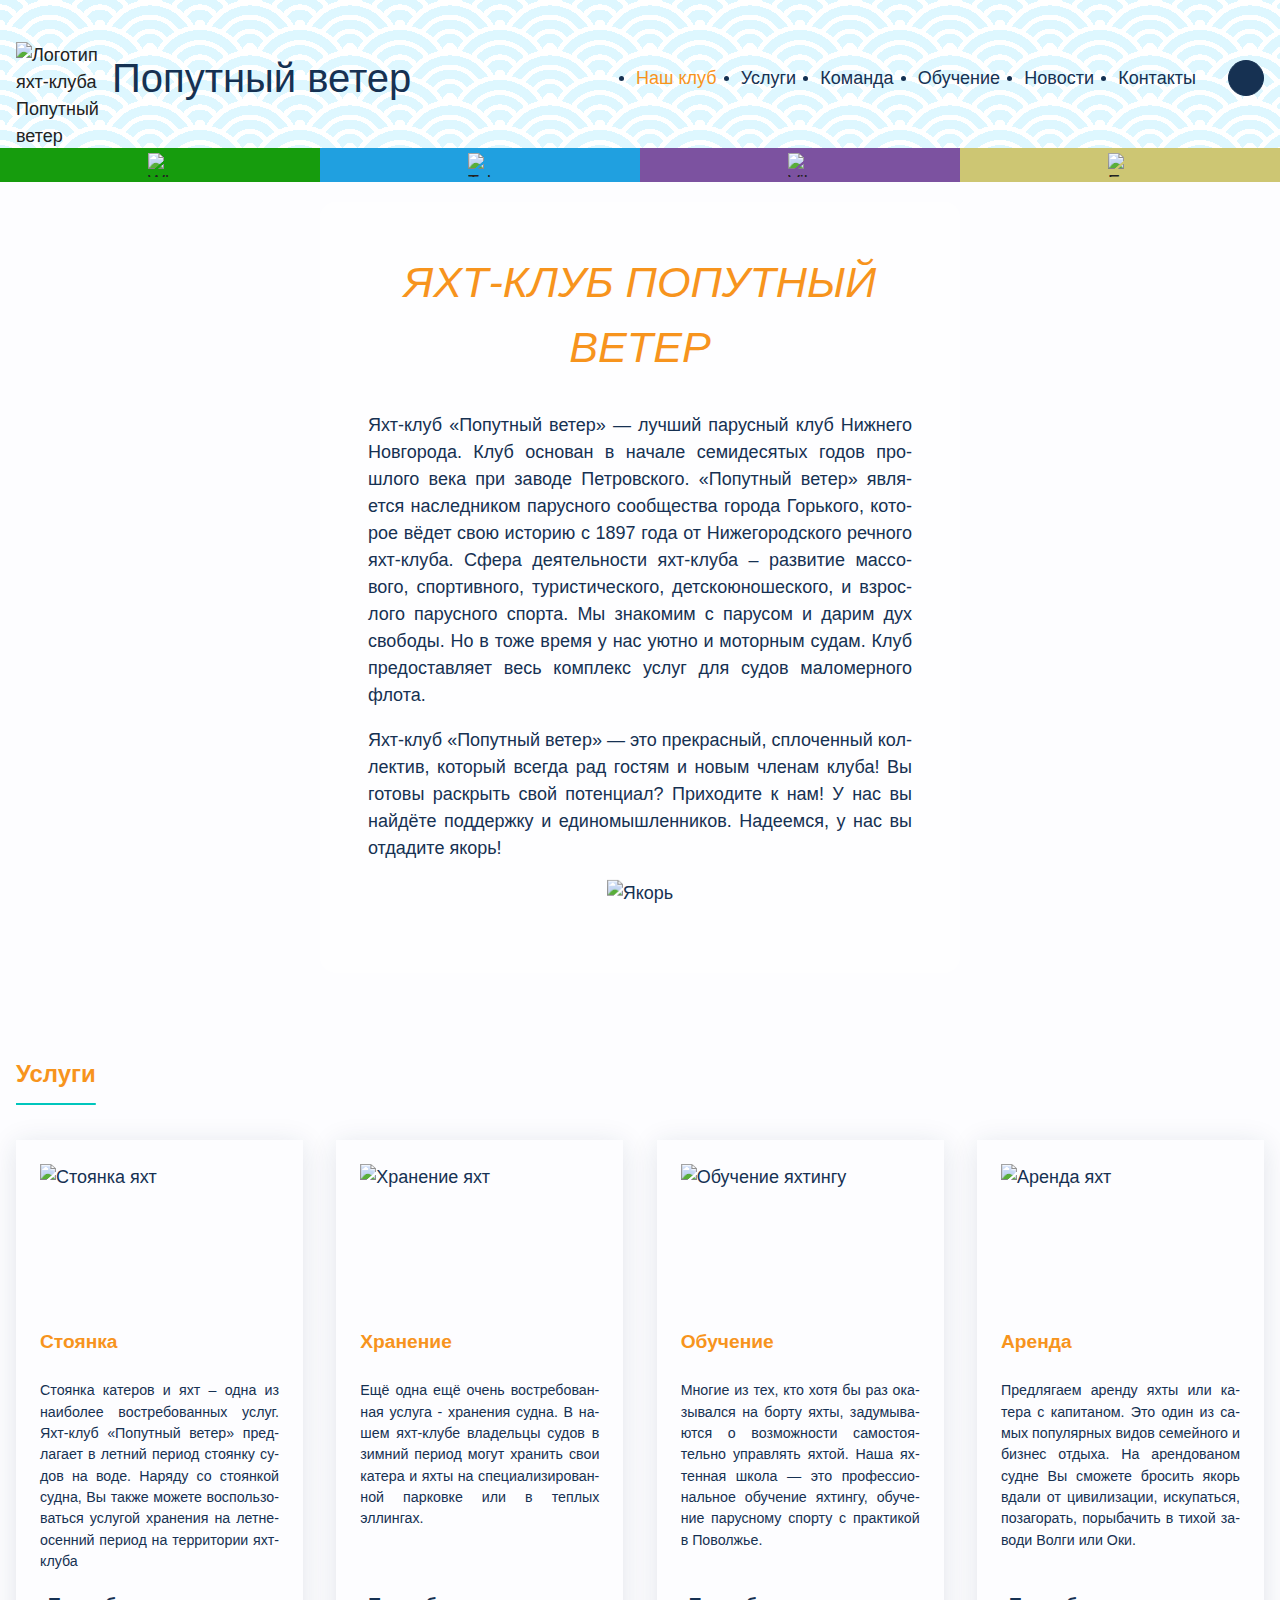
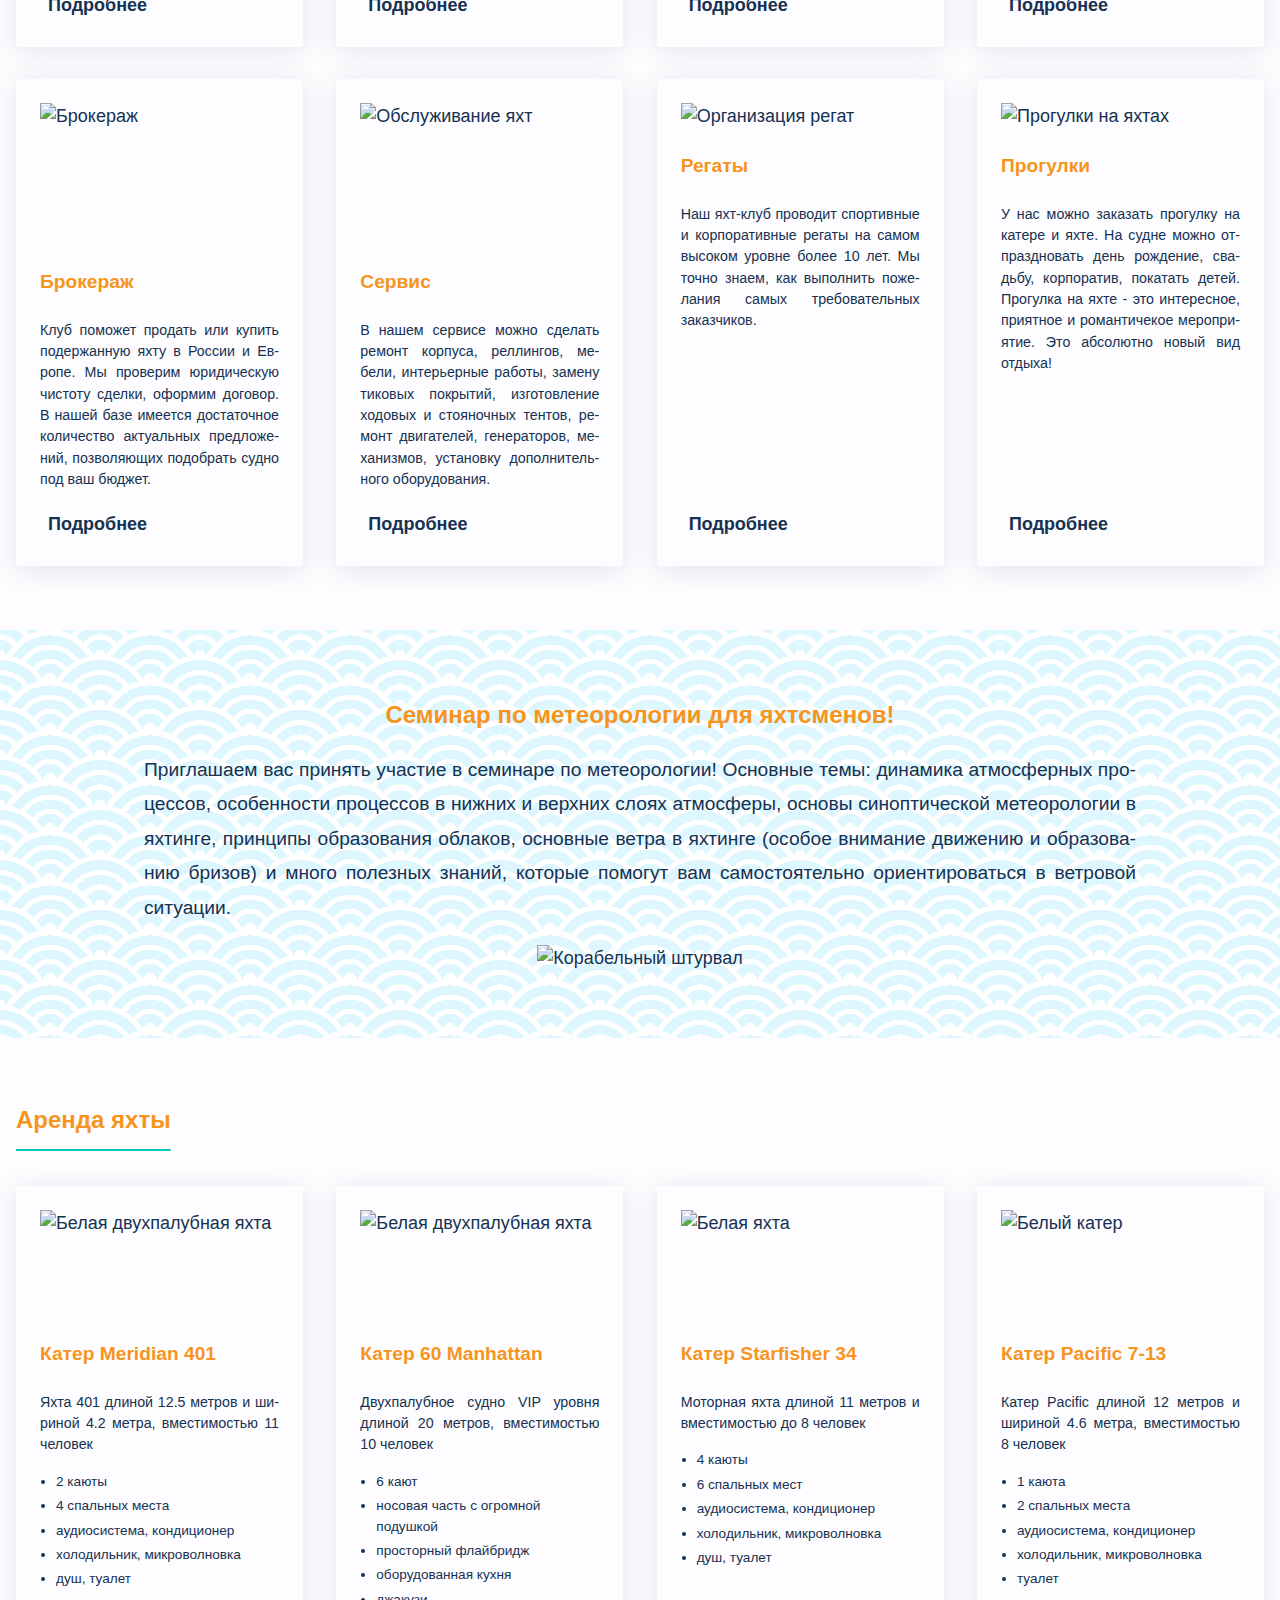
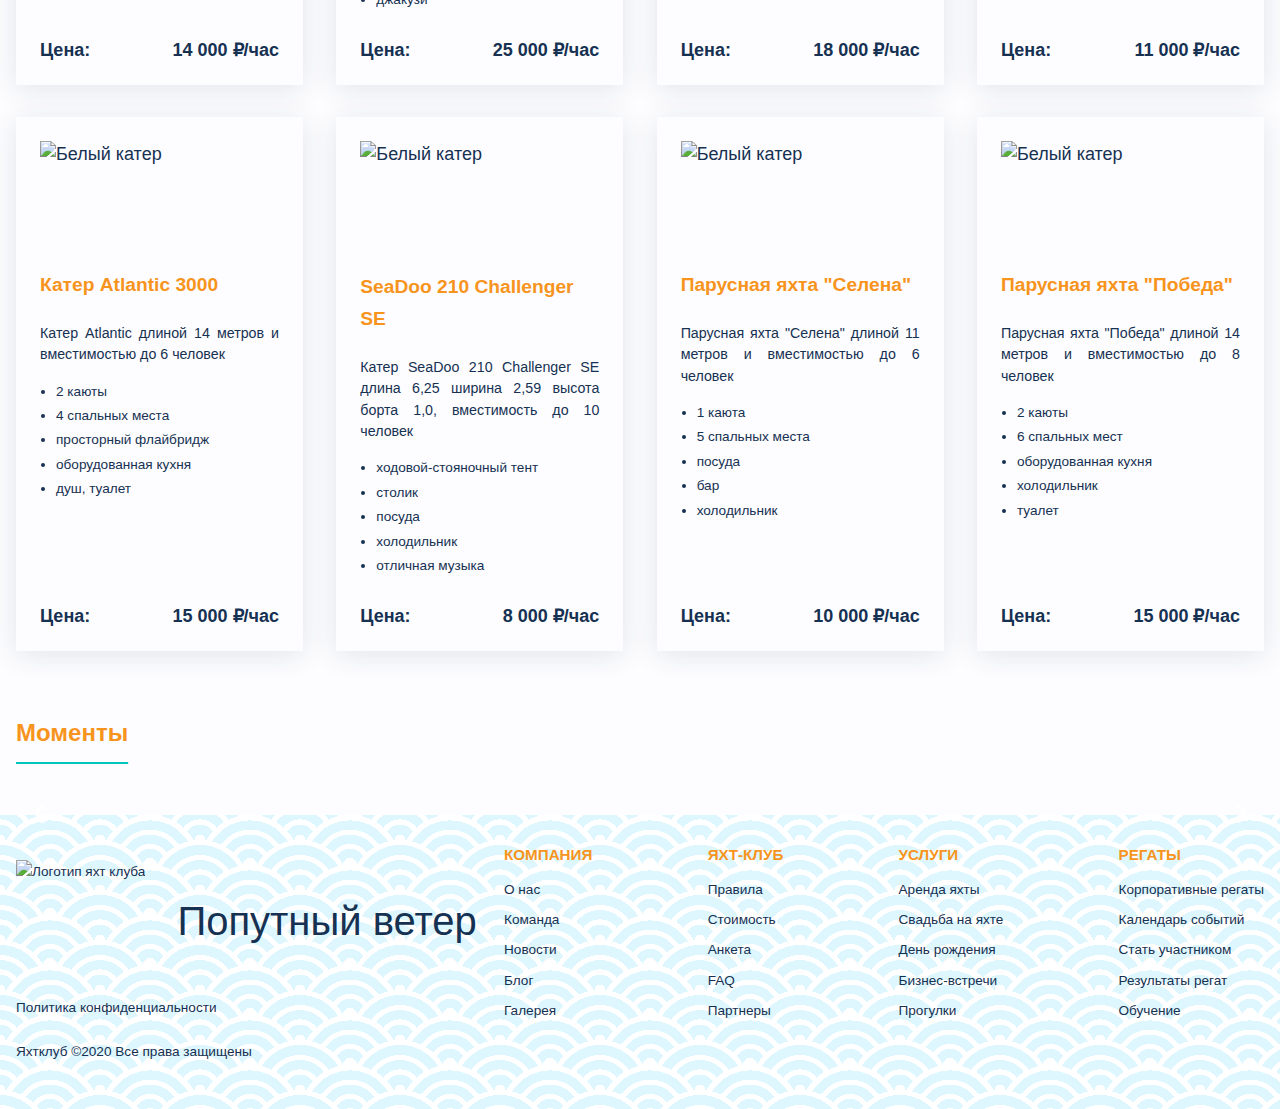
==== pages/favourable-wind/index.html @ c93857e6 "yacht club" ====
<!DOCTYPE html>
<html lang="ru">
<head>
	<meta charset="utf-8">
	<meta http-equiv="x-ua-compatible" content="ie=edge">
	<meta name="viewport" content="width=device-width, initial-scale=1">
	<title>Яхт клуб</title>
	<meta name="description" content="Яхт-клуб Попутный ветер. Всё, что нужно для яхтинга и отдыха на воде">
	<meta name="apple-mobile-web-app-title" content="Яхт-клуб">
    <meta name="application-name" content="Яхт-клуб">
    <meta name="msapplication-TileColor" content="#2b5797">
    <meta name="msapplication-TileImage" content="/mstile-144x144.png">
    <meta name="theme-color" content="#ffffff">
	<link href="css/reset.min.css" rel="stylesheet">
	<link href="css/style.css" rel="stylesheet">
	<link rel="apple-touch-icon" sizes="180x180" href="/apple-touch-icon.png">
    <link rel="icon" type="image/png" sizes="32x32" href="/favicon-32x32.png">
    <link rel="icon" type="image/png" sizes="192x192" href="/android-chrome-192x192.png">
    <link rel="icon" type="image/png" sizes="16x16" href="/favicon-16x16.png">
    <link rel="manifest" href="/site.webmanifest">
    <link rel="mask-icon" href="/safari-pinned-tab.svg" color="#5bbad5">
</head>
<body class="page">
		<header class="site-header decor-back">
			<nav class="wrapper header-nav">
				<a href="index.html" class="header-logo">
					<img src="img/logo.svg" width="64" height="64" alt="Логотип яхт-клуба Попутный ветер">
				</a>
				<p class="site-title">Попутный ветер</p>
				<ul class="site-navigation">
					<li class="site-navigation__item">
						<a class="active" href="index.html">Наш клуб</a>
					</li>
					<li class="site-navigation__item">
						<a href="#">Услуги</a>
							<ul class="site-navigation__submenu">
								<li>Стоянка</li>
								<li>Хранение</li>
								<li>Обучение</li>
								<li>Аренда</li>
								<li>Брокераж</li>
								<li>Сервис</li>
								<li>Регаты</li>
								<li>Прогулки</li>
							</ul>
					</li>
					<li class="site-navigation__item">
						<a href="#">Команда</a>
					</li>
					<li class="site-navigation__item">
						<a href="#">Обучение</a>
					</li>
					<li class="site-navigation__item">
						<a href="#">Новости</a>
					</li>
					<li class="site-navigation__item">
						<a href="#">Контакты</a>
					</li>
				</ul>
				<button class="toggle-light-dark" type="button" title="Тёмная тема"></button>
			</nav>
			<div class="wrapper sub-header">
				<ul class="contacts__list">
					<li class="contacts__list_item"><a class="wa" href="#"><img src="img/whatsapp.svg" alt="WhatsApp" width="24" height="24"></a></li>
					<li class="contacts__list_item"><a class="tg" href="#"><img src="img/telegram.svg" alt="Telegram" width="24" height="24"></a></li>
					<li class="contacts__list_item"><a class="vb" href="#"><img src="img/viber.svg" alt="Viber" width="24" height="24"></a></li>
					<li class="contacts__list_item"><a class="ml" href="#"><img src="img/mail.svg" alt="E-mail" width="24" height="24"></a></li>
				</ul>
			</div>
			<button class="nav__toggle" aria-expanded="false" type="button">
				menu
			</button>
			<nav class="nav-mobile">
				<ul class="nav-mobile__wrapper">
					<li class="nav-mobile__item"><a href="#">Наш клуб</a></li>
					<li class="nav-mobile__item"><a href="#">Услуги</a></li>
					<li class="nav-mobile__item"><a href="#">Команда</a></li>
					<li class="nav-mobile__item"><a href="#">Обучение</a></li>
					<li class="nav-mobile__item"><a href="#">Новости</a></li>
					<li class="nav-mobile__item"><a href="#">Контакты</a></li>
				</ul>
			</nav>
		</header>
		<section class="hero">
			<div  class="hero__wrapper">
				<h1>Яхт-клуб Попутный ветер</h1>
				<p class="hero-text">Яхт-клуб «Попутный ветер» — лучший парусный клуб Нижнего Новгорода. Клуб основан в начале семидесятых годов прошлого века при заводе Петровского. «Попутный ветер» является наследником парусного сообщества города Горького, которое вёдет свою историю с 1897 года от Нижегородского речного яхт-клуба. Сфера деятельности яхт-клуба – развитие массового, спортивного,  туристического, детскоюношеского, и взрослого парусного спорта. Мы знакомим с парусом и дарим дух свободы. Но в тоже время у нас уютно и моторным судам. Клуб предоставляет весь комплекс услуг для судов маломерного флота.</p>
				<p class="hero-text">Яхт-клуб «Попутный ветер» — это прекрасный, сплоченный коллектив, который всегда рад гостям и новым членам клуба! Вы готовы раскрыть свой потенциал? Приходите к нам! У нас вы найдёте поддержку и единомышленников. Надеемся, у нас вы отдадите якорь!</p>
				<p class="end-decor"><img src="img/anchor.svg" width="60" height="60" alt="Якорь"></p>
			</div>
		</section>
		<main class="main-content">
		<section class="services">
			<div  class="wrapper">
				<h2>Услуги</h2>
				<ul class="card-list">
					<li class="card-list__item">
						<img src="img/service1.jpg" width="254" height="152" alt="Стоянка яхт">
						<h3 class="card-list__item__title">Стоянка</h3>
						<p class="card-list__item__description">Стоянка катеров и яхт – одна из наиболее востребованных услуг. Яхт-клуб «Попутный ветер» предлагает в летний период стоянку судов на воде. Наряду со стоянкой судна, Вы также можете воспользоваться услугой хранения на летне-осенний период на территории яхт-клуба</p>
						<a href="#" class="card-list__item__more">Подробнее</a>
					</li>
					<li class="card-list__item">
						<img src="img/service2.jpg" width="254" height="152" alt="Хранение яхт">
						<h3 class="card-list__item__title">Хранение</h3>
						<p class="card-list__item__description">Ещё одна ещё очень востребованная услуга - хранения судна. В нашем яхт-клубе владельцы судов в зимний период могут хранить свои катера и яхты на специализированной парковке или в теплых эллингах.</p>
						<a href="#" class="card-list__item__more">Подробнее</a>
					</li>
					<li class="card-list__item">
						<img src="img/service3.jpg" width="254" height="152" alt="Обучение яхтингу">
						<h3 class="card-list__item__title">Обучение</h3>
						<p class="card-list__item__description">Многие из тех, кто хотя бы раз оказывался на борту яхты, задумываются о возможности самостоятельно управлять яхтой. Наша яхтенная школа — это профессиональное обучение яхтингу, обучение парусному спорту с практикой в Поволжье.</p>
						<a href="#" class="card-list__item__more">Подробнее</a>
					</li>
					<li class="card-list__item">
						<img src="img/service4.jpg" width="254" height="152" alt="Аренда яхт">
						<h3 class="card-list__item__title">Аренда</h3>
						<p class="card-list__item__description">Предлягаем аренду яхты или катера с капитаном. Это один из самых популярных видов семейного и бизнес отдыха. На арендованом судне Вы сможете бросить якорь вдали от цивилизации, искупаться, позагорать, порыбачить в тихой заводи Волги или Оки.</p>
						<a href="#" class="card-list__item__more">Подробнее</a>
					</li>
					<li class="card-list__item">
						<img src="img/service5.jpg" width="254" height="152" alt="Брокераж">
						<h3 class="card-list__item__title">Брокераж</h3>
						<p class="card-list__item__description">Клуб поможет продать или купить подержанную яхту в России и Европе. Мы проверим юридическую чистоту сделки, оформим договор. В нашей базе имеется достаточное количество актуальных предложений, позволяющих подобрать судно под ваш бюджет.</p>
						<a href="#" class="card-list__item__more">Подробнее</a>
					</li>
					<li class="card-list__item">
						<img src="img/service6.jpg" width="254" height="152" alt="Обслуживание яхт">
						<h3 class="card-list__item__title">Сервис</h3>
						<p class="card-list__item__description">В нашем сервисе можно сделать ремонт корпуса, реллингов, мебели, интерьерные работы, замену тиковых покрытий, изготовление ходовых и стояночных тентов, ремонт двигателей, генераторов, механизмов, установку дополнительного оборудования.</p>
						<a href="#" class="card-list__item__more">Подробнее</a>
					</li>
					<li class="card-list__item">
						<img src="img/service7.jpg" alt="Организация регат">
						<h3 class="card-list__item__title">Регаты</h3>
						<p class="card-list__item__description">Наш яхт-клуб проводит спортивные и корпоративные регаты на самом высоком уровне более 10 лет. Мы точно знаем, как выполнить пожелания самых требовательных заказчиков.</p>
						<a href="#" class="card-list__item__more">Подробнее</a>
					</li>
					<li class="card-list__item">
						<img src="img/service8.jpg" alt="Прогулки на яхтах">
						<h3 class="card-list__item__title">Прогулки</h3>
						<p class="card-list__item__description">У нас можно заказать прогулку на катере и яхте. На судне можно отпраздновать день рождение, свадьбу, корпоратив, покатать детей. Прогулка на яхте - это интересное, приятное и романтичекое мероприятие. Это абсолютно новый вид отдыха!</p>
						<a href="#" class="card-list__item__more">Подробнее</a>
					</li>
				</ul>
			</div>
		</section>
		<section class="main-banner decor-back">
			<div  class="wrapper main-banner__wrapper">
				<h2>Семинар по метеорологии для яхтсменов!</h2>
				<p class="main-banner__description">Приглашаем вас принять участие в семинаре по метеорологии! Основные темы: динамика атмосферных процессов, особенности процессов в нижних и верхних слоях атмосферы, основы синоптической метеорологии в яхтинге, принципы образования облаков, основные ветра в яхтинге (особое внимание движению и образованию бризов) и много полезных знаний, которые помогут вам самостоятельно ориентироваться в ветровой ситуации.</p>
				<p class="end-decor"><img src="img/helm.svg" width="80" height="80" alt="Корабельный штурвал"></p>
			</div>
		</section>
		<section class="rent">
			<div  class="wrapper">
				<h2>Аренда яхты</h2>
				<ul class="card-list">
					<li class="card-list__item">
						<img src="img/photo-card-1.jpg" width="259" height="118" alt="Белая двухпалубная яхта">
						<h3 class="card-list__item__title">Катер Meridian 401</h3>
						<p class="card-list__item__description">Яхта 401 длиной 12.5 метров и шириной 4.2 метра, вместимостью 11 человек</p>
						<ul class="card-list__features">
							<li class="card-list__features__item">2 каюты</li>
							<li class="card-list__features__item">4 спальных места</li>
							<li class="card-list__features__item">аудиосистема, кондиционер</li>
							<li class="card-list__features__item">холодильник, микроволновка</li>
							<li class="card-list__features__item">душ, туалет</li>
						</ul>
						<p class="card-list__price">
							<span class="card-list__price__name">Цена:</span>
							<span class="card-list__price__value">14 000 ₽/час</span>
						</p>
					</li>
					<li class="card-list__item">
						<img src="img/photo-card-2.jpg" width="259" height="118" alt="Белая двухпалубная яхта">
						<h3 class="card-list__item__title">Катер 60 Manhattan</h3>
						<p class="card-list__item__description">Двухпалубное судно VIP уровня длиной 20 метров, вместимостью 10 человек</p>
						<ul class="card-list__features">
							<li class="card-list__features__item">6 кают</li>
							<li class="card-list__features__item">носовая часть с огромной подушкой</li>
							<li class="card-list__features__item">просторный флайбридж</li>
							<li class="card-list__features__item">оборудованная кухня</li>
							<li class="card-list__features__item">джакузи</li>
						</ul>
						<p class="card-list__price">
							<span class="card-list__price__name">Цена:</span>
							<span class="card-list__price__value">25 000 ₽/час</span>
						</p>
					</li>
					<li class="card-list__item">
						<img src="img/photo-card-3.jpg" width="259" height="118" alt="Белая яхта">
						<h3 class="card-list__item__title">Катер Starfisher 34</h3>
						<p class="card-list__item__description">Моторная яхта длиной 11 метров и вместимостью до 8 человек</p>
						<ul class="card-list__features">
							<li class="card-list__features__item">4 каюты</li>
							<li class="card-list__features__item">6 спальных мест</li>
							<li class="card-list__features__item">аудиосистема, кондиционер</li>
							<li class="card-list__features__item">холодильник, микроволновка</li>
							<li class="card-list__features__item">душ, туалет</li>
						</ul>
						<p class="card-list__price">
							<span class="card-list__price__name">Цена:</span>
							<span class="card-list__price__value">18 000 ₽/час</span>
						</p>
					</li>
					<li class="card-list__item">
						<img src="img/photo-card-4.jpg" width="259" height="118" alt="Белый катер">
						<h3 class="card-list__item__title">Катер Pacific 7-13</h3>
						<p class="card-list__item__description">Катер Pacific длиной 12 метров и шириной 4.6 метра, вместимостью 8 человек</p>
						<ul class="card-list__features">
							<li class="card-list__features__item">1 каюта</li>
							<li class="card-list__features__item">2 спальных места</li>
							<li class="card-list__features__item">аудиосистема, кондиционер</li>
							<li class="card-list__features__item">холодильник, микроволновка</li>
							<li class="card-list__features__item">туалет</li>
						</ul>
						<p class="card-list__price">
							<span class="card-list__price__name">Цена:</span>
							<span class="card-list__price__value">11 000 ₽/час</span>
						</p>
					</li>
					<li class="card-list__item">
						<img src="img/photo-card-5.jpg" width="259" height="118" alt="Белый катер">
						<h3 class="card-list__item__title">Катер Atlantic 3000</h3>
						<p class="card-list__item__description">Катер Atlantic длиной 14 метров и вместимостью до 6 человек</p>
						<ul class="card-list__features">
							<li class="card-list__features__item">2 каюты</li>
							<li class="card-list__features__item">4 спальных места</li>
							<li class="card-list__features__item">просторный флайбридж</li>
							<li class="card-list__features__item">оборудованная кухня</li>
							<li class="card-list__features__item">душ, туалет</li>
						</ul>
						<p class="card-list__price">
							<span class="card-list__price__name">Цена:</span>
							<span class="card-list__price__value">15 000 ₽/час</span>
						</p>
				  </li>
				  <li class="card-list__item">
						<img src="img/photo-card-6.jpg" width="254" height="118" alt="Белый катер">
						<h3 class="card-list__item__title">SeaDoo 210 Challenger SE</h3>
						<p class="card-list__item__description">Катер SeaDoo 210 Challenger SE длина 6,25 ширина 2,59 высота борта 1,0, вместимость до 10 человек</p>
						<ul class="card-list__features">
							<li class="card-list__features__item">ходовой-стояночный тент</li>
							<li class="card-list__features__item">столик</li>
							<li class="card-list__features__item">посуда</li>
							<li class="card-list__features__item">холодильник</li>
							<li class="card-list__features__item">отличная музыка</li>
						</ul>
						<p class="card-list__price">
							<span class="card-list__price__name">Цена:</span>
							<span class="card-list__price__value">8 000 ₽/час</span>
						</p>
				  </li>
				  <li class="card-list__item">
						<img src="img/photo-card-7.jpg" width="259" height="118" alt="Белый катер">
						<h3 class="card-list__item__title">Парусная яхта "Селена"</h3>
						<p class="card-list__item__description">Парусная яхта "Селена" длиной 11 метров и вместимостью до 6 человек</p>
						<ul class="card-list__features">
							<li class="card-list__features__item">1 каюта</li>
							<li class="card-list__features__item">5 спальных места</li>
							<li class="card-list__features__item">посуда</li>
							<li class="card-list__features__item">бар</li>
							<li class="card-list__features__item">холодильник</li>
						</ul>
						<p class="card-list__price">
							<span class="card-list__price__name">Цена:</span>
							<span class="card-list__price__value">10 000 ₽/час</span>
						</p>
				  </li>
				  <li class="card-list__item">
						<img src="img/photo-card-8.jpg" width="259" height="118" alt="Белый катер">
						<h3 class="card-list__item__title">Парусная яхта "Победа"</h3>
						<p class="card-list__item__description">Парусная яхта "Победа" длиной 14 метров и вместимостью до 8 человек</p>
						<ul class="card-list__features">
							<li class="card-list__features__item">2 каюты</li>
							<li class="card-list__features__item">6 спальных мест</li>
							<li class="card-list__features__item">оборудованная кухня</li>
							<li class="card-list__features__item">холодильник</li>
							<li class="card-list__features__item">туалет</li>
						</ul>
						<p class="card-list__price">
							<span class="card-list__price__name">Цена:</span>
							<span class="card-list__price__value">15 000 ₽/час</span>
						</p>
				  </li>
				</ul>
			</div>
		</section>
		<section class="wrapper slideshow">
			<h2>Моменты</h2>
			<div class="slideshow-container">
				<div class="main-slides fade">
					<img src="img/slide1.jpg" alt="Парусная регата">
				</div>
				<div class="main-slides fade">
					<img src="img/slide2.jpg" alt="К старту регаты">
				</div>
				<div class="main-slides fade">
					<img src="img/slide3.jpg" alt="К острову Телячий">
				</div>
				<div class="main-slides fade">
					<img src="img/slide4.jpg" alt="Спортсмены на Горьковском водохранилище">
				</div>
				<a class="prev" onclick="plusSlides(-1)">&#10094;</a>
				<a class="next" onclick="plusSlides(1)">&#10095;</a>
			</div> 
		</section>
		</main>
		<footer class="main-footer decor-back">
		  <div class="wrapper footer-container">
			<div class="footer-column">
				<div class="footer-column__top">
					<p class="logo">
						<img src="img/logo.svg" width="64" height="64" alt="Логотип яхт клуба">
					</p>
					<p class="site-title">Попутный ветер</p>
				</div>
				<p class="policy"><a href="#">Политика конфиденциальности</a></p>
				<p class="copyright">Яхтклуб ©2020 Все права защищены</p>
			</div>
			<ul class="footer-navigation-topics">
			  <li class="footer-navigation-topic">
				<h2>Компания</h2>
				<ul class="footer-navigation">
				  <li class="footer-navigation-item">
					<a href="#">О нас</a>
				  </li>
				  <li class="footer-navigation-item">
					<a href="#">Команда</a>
				  </li>
				  <li class="footer-navigation-item">
					<a href="#">Новости</a>
				  </li>
				  <li class="footer-navigation-item">
					<a href="#">Блог</a>
				  </li>
				  <li class="footer-navigation-item">
					<a href="#">Галерея</a>
				  </li>
				</ul>
			  </li>
			  <li class="footer-navigation-topic">
				<h2>Яхт-клуб</h2>
				<ul class="footer-navigation">
				  <li class="footer-navigation-item">
					<a href="#">Правила</a>
				  </li>
				  <li class="footer-navigation-item">
					<a href="#">Стоимость</a>
				  </li>
				  <li class="footer-navigation-item">
					<a href="#">Анкета</a>
				  </li>
				  <li class="footer-navigation-item">
					<a href="#">FAQ</a>
				  </li>
				  <li class="footer-navigation-item">
					<a href="#">Партнеры</a>
				  </li>
				</ul>
			  </li>
			  <li class="footer-navigation-topic">
				<h2>Услуги</h2>
				<ul class="footer-navigation">
				  <li class="footer-navigation-item">
					<a href="#">Аренда яхты</a>
				  </li>
				  <li class="footer-navigation-item">
					<a href="#">Свадьба на яхте</a>
				  </li>
				  <li class="footer-navigation-item">
					<a href="#">День рождения</a>
				  </li>
				  <li class="footer-navigation-item">
					<a href="#">Бизнес-встречи</a>
				  </li>
				  <li class="footer-navigation-item">
					<a href="#">Прогулки</a>
				  </li>
				</ul>
			  </li>
			  <li class="footer-navigation-topic">
				<h2>Регаты</h2>
				<ul class="footer-navigation">
				  <li class="footer-navigation-item">
					<a href="#">Корпоративные регаты</a>
				  </li>
				  <li class="footer-navigation-item">
					<a href="#">Календарь событий</a>
				  </li>
				  <li class="footer-navigation-item">
					<a href="#">Стать участником</a>
				  </li>
				  <li class="footer-navigation-item">
					<a href="#">Результаты регат</a>
				  </li>
				  <li class="footer-navigation-item">
					<a href="#">Обучение</a>
				  </li>
				</ul>
			  </li>
			</ul>
		  </div>
		</footer>
	<script src="js/script.js"></script>
</body>
</html>
---- pages/favourable-wind/css/style.css ----
@font-face {
    font-family: 'open_sans_regular';
    src: url('../fonts/opensans-regular-webfont.eot');
    src: url('../fonts/opensans-regular-webfont.eot?#iefix') format('embedded-opentype'),
         url('../fonts/opensans-regular-webfont.woff2') format('woff2'),
         url('../fonts/opensans-regular-webfont.woff') format('woff'),
         url('../fonts/opensans-regular-webfont.ttf') format('truetype'),
         url('../fonts/opensans-regular-webfont.svg#open_sansregular') format('svg');
    font-weight: normal;
    font-style: normal;
}
@font-face {
    font-family: 'open_sans_bold';
    src: url('../fonts/opensans-bold-webfont.eot');
    src: url('../fonts/opensans-bold-webfont.eot?#iefix') format('embedded-opentype'),
         url('../fonts/opensans-bold-webfont.woff2') format('woff2'),
         url('../fonts/opensans-bold-webfont.woff') format('woff'),
         url('../fonts/opensans-bold-webfont.ttf') format('truetype'),
         url('../fonts/opensans-bold-webfont.svg#open_sansbold') format('svg');
    font-weight: normal;
    font-style: normal;
}
html {box-sizing: border-box;}
*, *:before, *:after {box-sizing: inherit;}
body {font-family: "open_sans_regular", arial, sans-serif;font-size: 18px;line-height: 1.5;color: #163152;background-color: #fdfdff;padding: 0;margin: 0;}
section {margin-bottom: 4rem;}
h1,h2,h3 {font-family: "open_sans_bold", arial, sans-serif;color: #f7941d;line-height: 1.5}
h1 {font-size: 2.7rem;text-align: center;margin-bottom: 2rem;margin-top: 0;}
h2 {font-size: 1.5rem;margin-bottom: 3rem;}
h3 {font-size: 1.2rem;margin-bottom: 1rem;}
a {text-decoration: none;color: #222;vertical-align: middle;}
.wrapper {max-width: 1366px;padding-left: 1rem;padding-right: 1rem;margin-left: auto;margin-right: auto;}
.site-header {position: sticky;top: 0;z-index: 5;padding-top: 0.5rem;}
.decor-back {
	background-color:#def7ff;
	background-image:
	radial-gradient(circle at 100% 150%, #def7ff 24%, white 24%, white 28%, #def7ff 28%, #def7ff 36%, white 36%, white 40%, transparent 40%, transparent),
	radial-gradient(circle at 0    150%, #def7ff 24%, white 24%, white 28%, #def7ff 28%, #def7ff 36%, white 36%, white 40%, transparent 40%, transparent),
	radial-gradient(circle at 50%  100%, white 10%, #def7ff 10%, #def7ff 23%, white 23%, white 30%, #def7ff 30%, #def7ff 43%, white 43%, white 50%, #def7ff 50%, #def7ff 63%, white 63%, white 71%, transparent 71%, transparent),
	radial-gradient(circle at 100% 50%, white 5%, #def7ff 5%, #def7ff 15%, white 15%, white 20%, #def7ff 20%, #def7ff 29%, white 29%, white 34%, #def7ff 34%, #def7ff 44%, white 44%, white 49%, transparent 49%, transparent),
	radial-gradient(circle at 0    50%, white 5%, #def7ff 5%, #def7ff 15%, white 15%, white 20%, #def7ff 20%, #def7ff 29%, white 29%, white 34%, #def7ff 34%, #def7ff 44%, white 44%, white 49%, transparent 49%, transparent);
	background-size: 100px 50px;
}
.header-nav {
	display: flex;
	flex-wrap: wrap;
	align-items: center;
}
.header-logo {
	width: 64px;
	height: 64px;
	margin: 0;
	margin-right: 2rem;
	margin-bottom: 0.5rem;
}
.site-title {
	font-family: "open_sans_bold", arial, sans-serif;
	font-size: 2.5rem;
	color: #163152;
	margin-right: auto;
}
.site-navigation {
	display: flex;
	justify-content: space-between;
	width: 600px;
	margin-right: 2rem;
}
.site-navigation__item {
	font-size: 1.rem;
}
.site-navigation__item a {
	color: #163152;
}
.site-navigation__item a:hover {
  color: #f7941d;
}
.site-navigation__item a:active {
  color: #f7941d;
}
.site-navigation__item .active {
	color: #f7941d;
}
.site-navigation__item .active:hover {
	opacity: 0.5;
}
.site-navigation__submenu {
	display: none;
}
.toggle-light-dark {
	display: block;
	width: 36px;
	height: 36px;
	background-image: url("../img/moon.svg");
	background-color: #f6941e;
	background-position: center;
	background-repeat: no-repeat;
	background-color: #163152;
	border: 1px solid #163152;
	border-radius: 50%;
	cursor: pointer;
	padding: 6px;
	margin: auto 0;
}
.toggle-light-dark:hover {
	opacity: 0.5;
}
.toggle-light-dark:active {
	opacity: 0.3;
}
.sub-header {
	max-width: 100%;
	padding-left: 0;
	padding-right: 0;
}
.sub-header .contacts__list {
	display: flex;
	align-items: center;
	list-style: none;
	padding: 0;
	margin: 0;
}
.sub-header .contacts__list_item {
	width: 25%;
}
.sub-header .contacts__list_item a {
	display: flex;
	justify-content: center;
	align-items: center;
	padding-top: 5px;
	padding-bottom: 5px;
}
.wa {
	background-color: #169c0d;
}
.tg {
	background-color: #20a0e0;
}
.vb {
	background-color: #7c52a0;
}
.ml {
	background-color: #cdc673;
}
.hero {
	height: 90vh;
	background-image: url("../img/hero-back.jpg");
	background-position: center;
	background-repeat: no-repeat;
	background-size: cover;
	position: relative;
}
.hero__wrapper{
	position: absolute;
	top: 50%;
	left: 50%;
	text-align: center;
	border-radius: 1rem;
	background-image: linear-gradient(rgba(255, 255, 255, 0.7), rgba(255, 255, 255, 0.7));
	transform: translate(-50%, -50%);
	padding: 3rem;
}
.hero h1 {
	font-style: italic;
	font-weight: normal;
	text-transform: uppercase;
}
.hero-text {
	text-align: justify;
	hyphens: auto;
}
.services h2,.rent h2,.slideshow h2 {
	text-decoration: underline;  
	text-decoration-color: #00c6bd;
	text-decoration-thickness: 2px;
	text-underline-offset: 15px;
	text-underline-position: under;
}
.card-list {
	display: flex;
	flex-wrap: wrap;
	justify-content: space-between;
	gap: 2rem;
	list-style: none;
	padding: 0;
	margin: 0;
}
.card-list__item {
	display: flex;
	flex-direction: column;
	max-width: 23%;
	box-shadow: 0 4px 1.66rem rgba(22, 49, 82, 0.12);
	padding: 1.5rem;
}
.card-list__item__title {
	margin-bottom: 18px;
	font-size: 1.2rem;
	line-height: 1.66;
	color: #f7941d;
	margin-bottom: 0.5rem;
}
.card-list__item img{
	max-width: 100%;
	height: auto;
}
.card-list__item__description {
	font-size: 0.89rem;
	color: #163152;
	text-align: justify;
	hyphens: auto;
	margin-bottom: 1rem;
}
.services .card-list__item__more {
	color: #163152;
	font-weight: bold;
	padding: 0.25rem 0.5rem;
	margin-top: auto;
}
.rent .card-list__features {
	list-style-type: disc;
	padding: 0;
	margin: 0;
	margin-left: 1rem;
	margin-bottom: 1.6rem;
}

.rent .card-list__features__item {
	margin-bottom: 4px;
	font-size: 0.85rem;
}

.rent .card-list__price {
	display: flex;
	justify-content: space-between;
	font-weight: bold;
	font-size: 18px;
	line-height: 21px;
	margin: 0;
	margin-top: auto;
}
.main-banner {
	padding: 3rem 1rem;
}
.main-banner__wrapper {max-width: 1024px}
.main-banner h2 {
	text-align: center;
	margin-bottom: 1rem;
}
.main-banner__description{
	font-size: 1.2rem;
	line-height: 1.8;
	text-align: justify;
	hyphens: auto;
}
.end-decor {
	text-align: center;
}
.slideshow {
	margin-bottom: 0;
}
.slideshow-container {
	max-width: 1366px;
	position: relative;
	margin: auto;
}
.main-slides {
	display: none;
}
.main-slides img {
	width: 100%;
}
.prev, .next {
	position: absolute;
	top: 50%;
	width: auto;
	color: white;
	font-weight: bold;
	transition: 0.6s ease;
	border-radius: 0 3px 3px 0;
	user-select: none;
	cursor: pointer;
	padding: 1rem;
	margin-top: -1rem;
}
.prev:hover, .next:hover {
	color: #f7941d;
}
.next {
	right: 0;
	border-radius: 3px 0 0 3px;
}
.prev:hover, .next:hover {
	background-color: rgba(222,247,255,0.9);
}
.fade {
	animation-name: fade;
	animation-duration: 2.5s;
}
@keyframes fade {
	from {opacity: .4} to {opacity: 1}
}

/* footer */
.main-footer {
	padding-top: 2rem;
	padding-bottom: 2rem;
	margin-top: 4rem;
}
.footer-container {
	display: flex;
	justify-content: space-between;
	font-size: 0.85rem;
	padding: 0;
	padding-left: 1rem;
	padding-right: 1rem;
	margin: 0 auto;
}
.footer-container a {
	color: #163152;
	text-decoration: none;
}
.footer-container a:hover {
	color: #f7941d;
}
.footer-container a:active {
	color: #f7941d;;
}
.footer-column {
	display: flex;
	flex-direction: column;
	line-height: 1.7;
	margin-right: auto;
}
.footer-column__top{
	display: flex;
	flex-wrap: wrap;
	margin-bottom: auto;
}
.main-footer .logo {
	margin-right: 2rem;
	margin-bottom: 0.5rem;
}
.footer-navigation-topics {
	display: flex;
	justify-content: space-between;
	width: 760px;
	line-height: 1;
	list-style: none;
	padding: 0;
	margin: 0;
}
.footer-navigation-topic {
	max-width: 165px;
}
.footer-navigation-topic h2 {
	font-size: 0.95rem;
	line-height: 1;
	text-transform: uppercase;
	margin-top: 0;
	margin-bottom: 20px;
}
.footer-navigation {
	list-style: none;
	padding: 0;
	margin: 0;
}
.footer-navigation-item {
	margin-bottom: 1rem;
}
.footer-navigation-item:last-child {
	margin-bottom: 0;
}
.policy {
	margin: 0;
	margin-bottom: 0.5rem;
}
.policy a {
	color: #163152;
	text-decoration: none;
}

/* Theme: dark */

.page.dark {
  color: #fdfdff;
  background-color: #1d1f1f;
}

.page.dark .font-button-sans-serif {
  color: #fdfdff;
}

.page.dark .font-button-serif {
  color: #fdfdff;
}

.page.dark .theme-button-light {
  background-image: url("../img/sun-light.svg");
}

.page.dark .logo img {
  filter: brightness(20);
}

.page.dark a {
  color: #fdfdff;
}

.page.dark a:hover {
  opacity: 0.5;
}

.page.dark a:active {
  opacity: 0.3;
}

.page.dark .signin img {
  filter: brightness(20);
}

.page.dark .card-view-button-grid {
  background-image: url("../img/grid-light.svg");
}

.page.dark .card-view-button-list {
  background-image: url("../img/list-light.svg");
}

.page.dark .card {
  box-shadow: 0 4px 30px #181a1a;
}

.page.dark .meta time {
  color: rgba(253, 253, 255, 0.5);
}

.page.dark .share {
  filter: brightness(20);
}

.page.dark .social-item img {
  filter: brightness(20);
}

.page.dark .post-share {
  filter: brightness(20);
}
/* Мобильное меню */

.nav__toggle {
	display: none;
}
.nav-mobile__wrapper {
	position: fixed;
	top: 56px;
	left: 0;
	width: Max(220px, 20%);
	bottom: 0;
	z-index: 1;
	visibility: hidden;
	opacity: 0;
	transform: translateX(-100%);
	background-color: #d9f0f7;
	transition: transform 0.3s ease-out, opacity 0.3s ease-out;
	display: block;
}
.nav-mobile__wrapper.active {
	visibility: visible;
	opacity: 1;
	transform: translateX(0);
}
.nav-mobile__item {
	border-bottom: 1px solid rgba(0, 0, 0, 0.2);
}
.nav-mobile__item a {
	display: block;
	padding: 1.5rem 1rem;
}
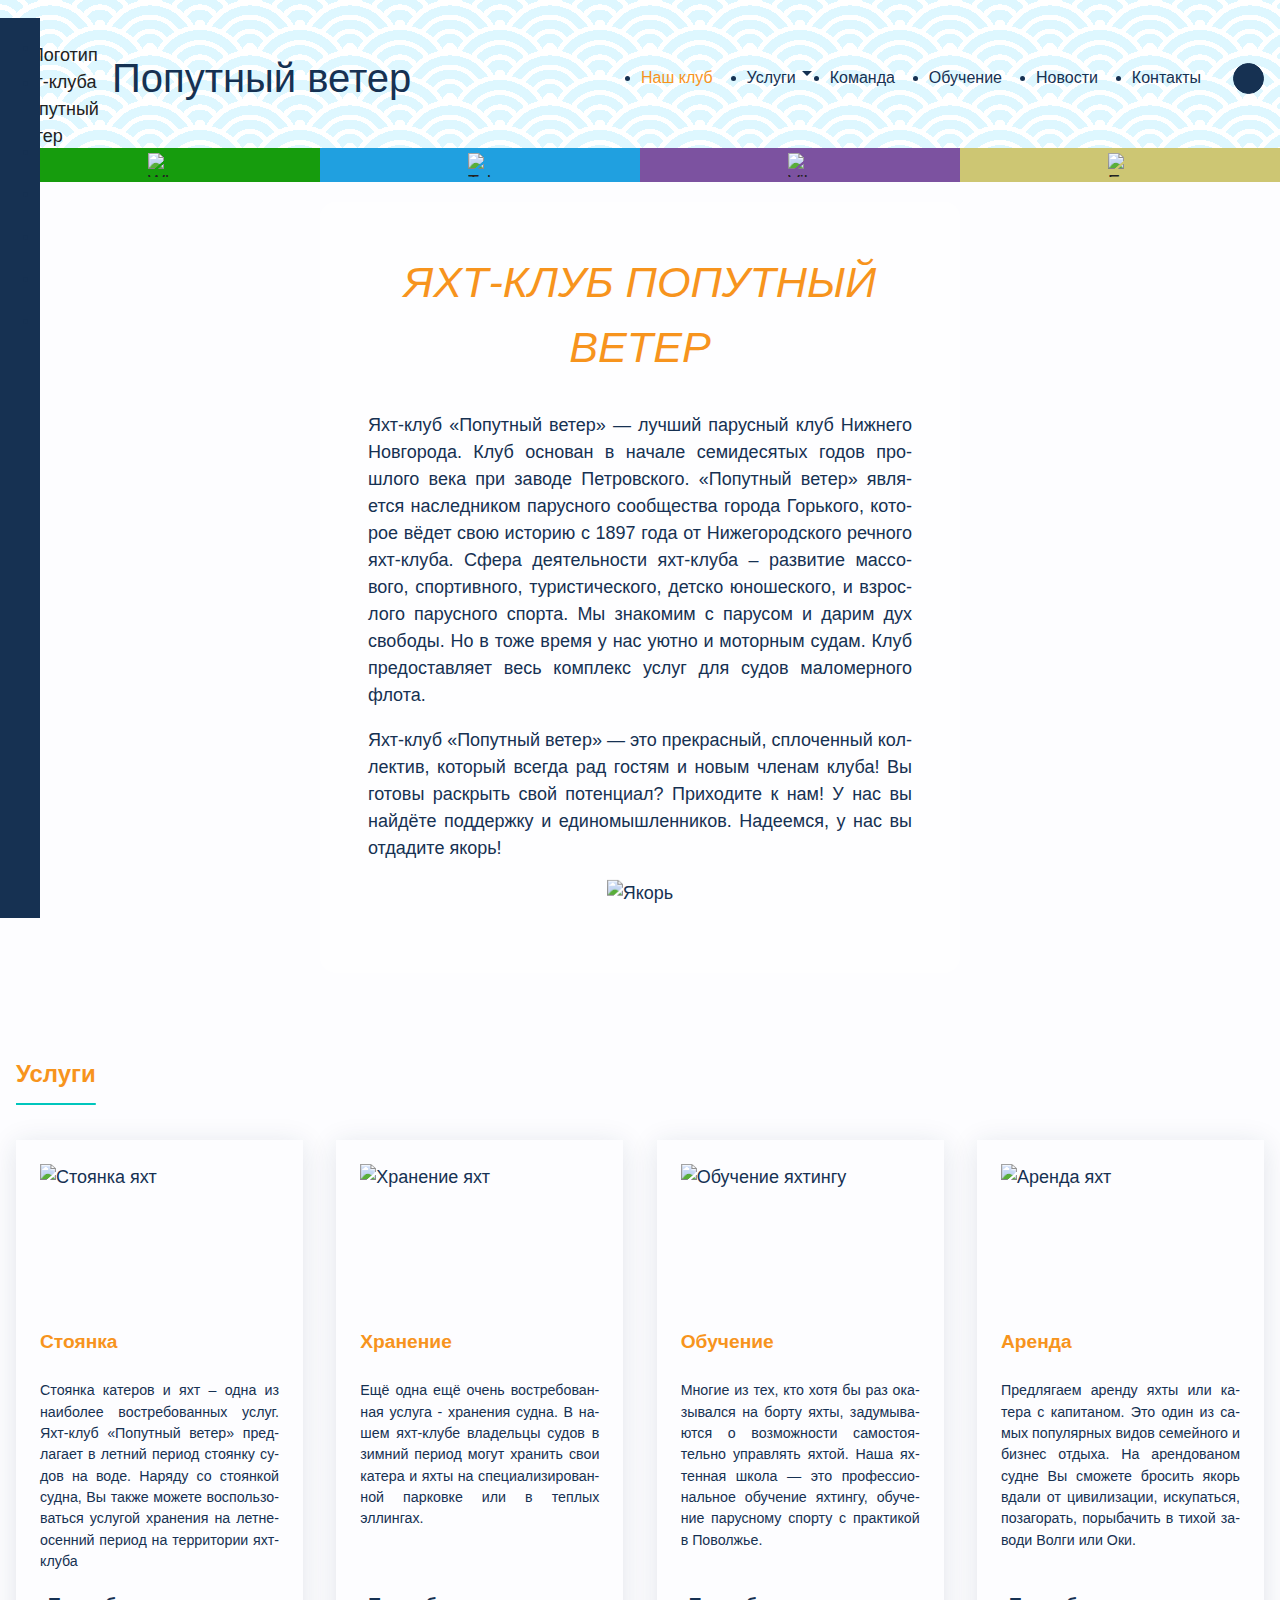
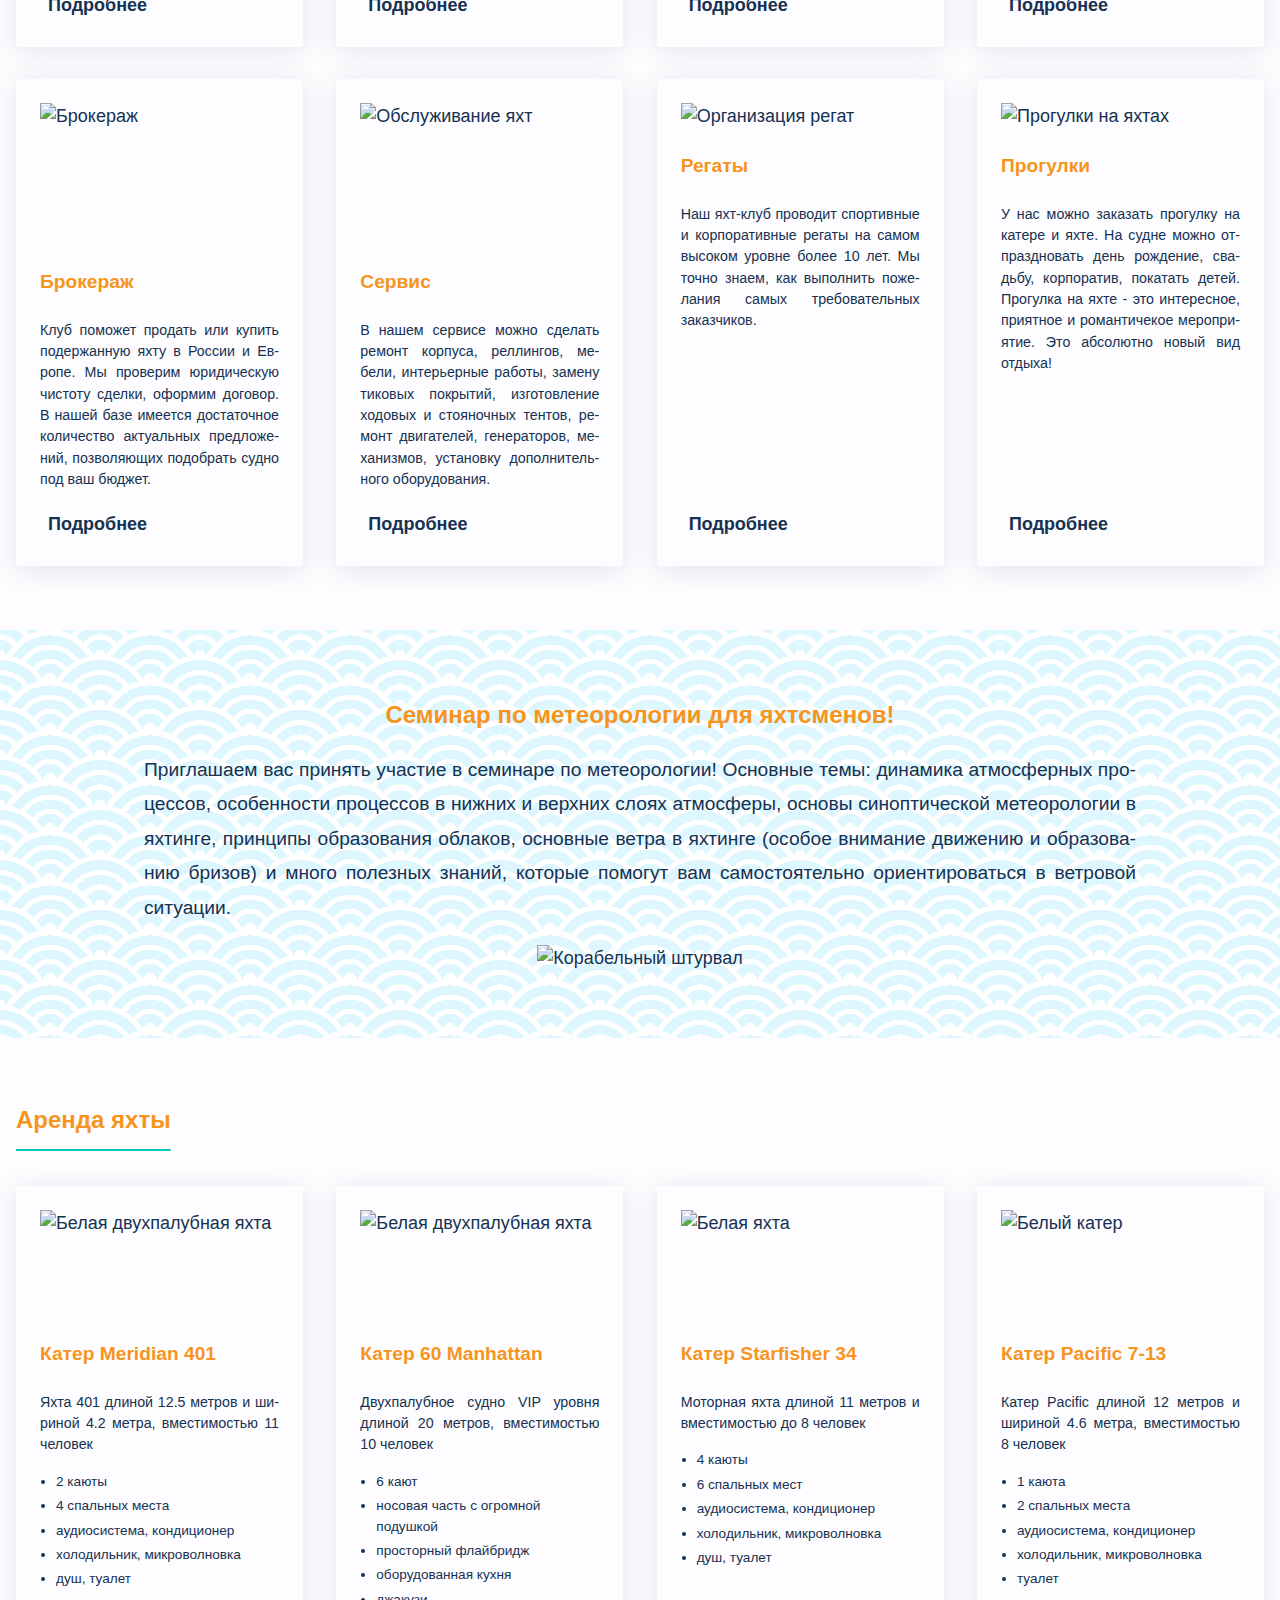
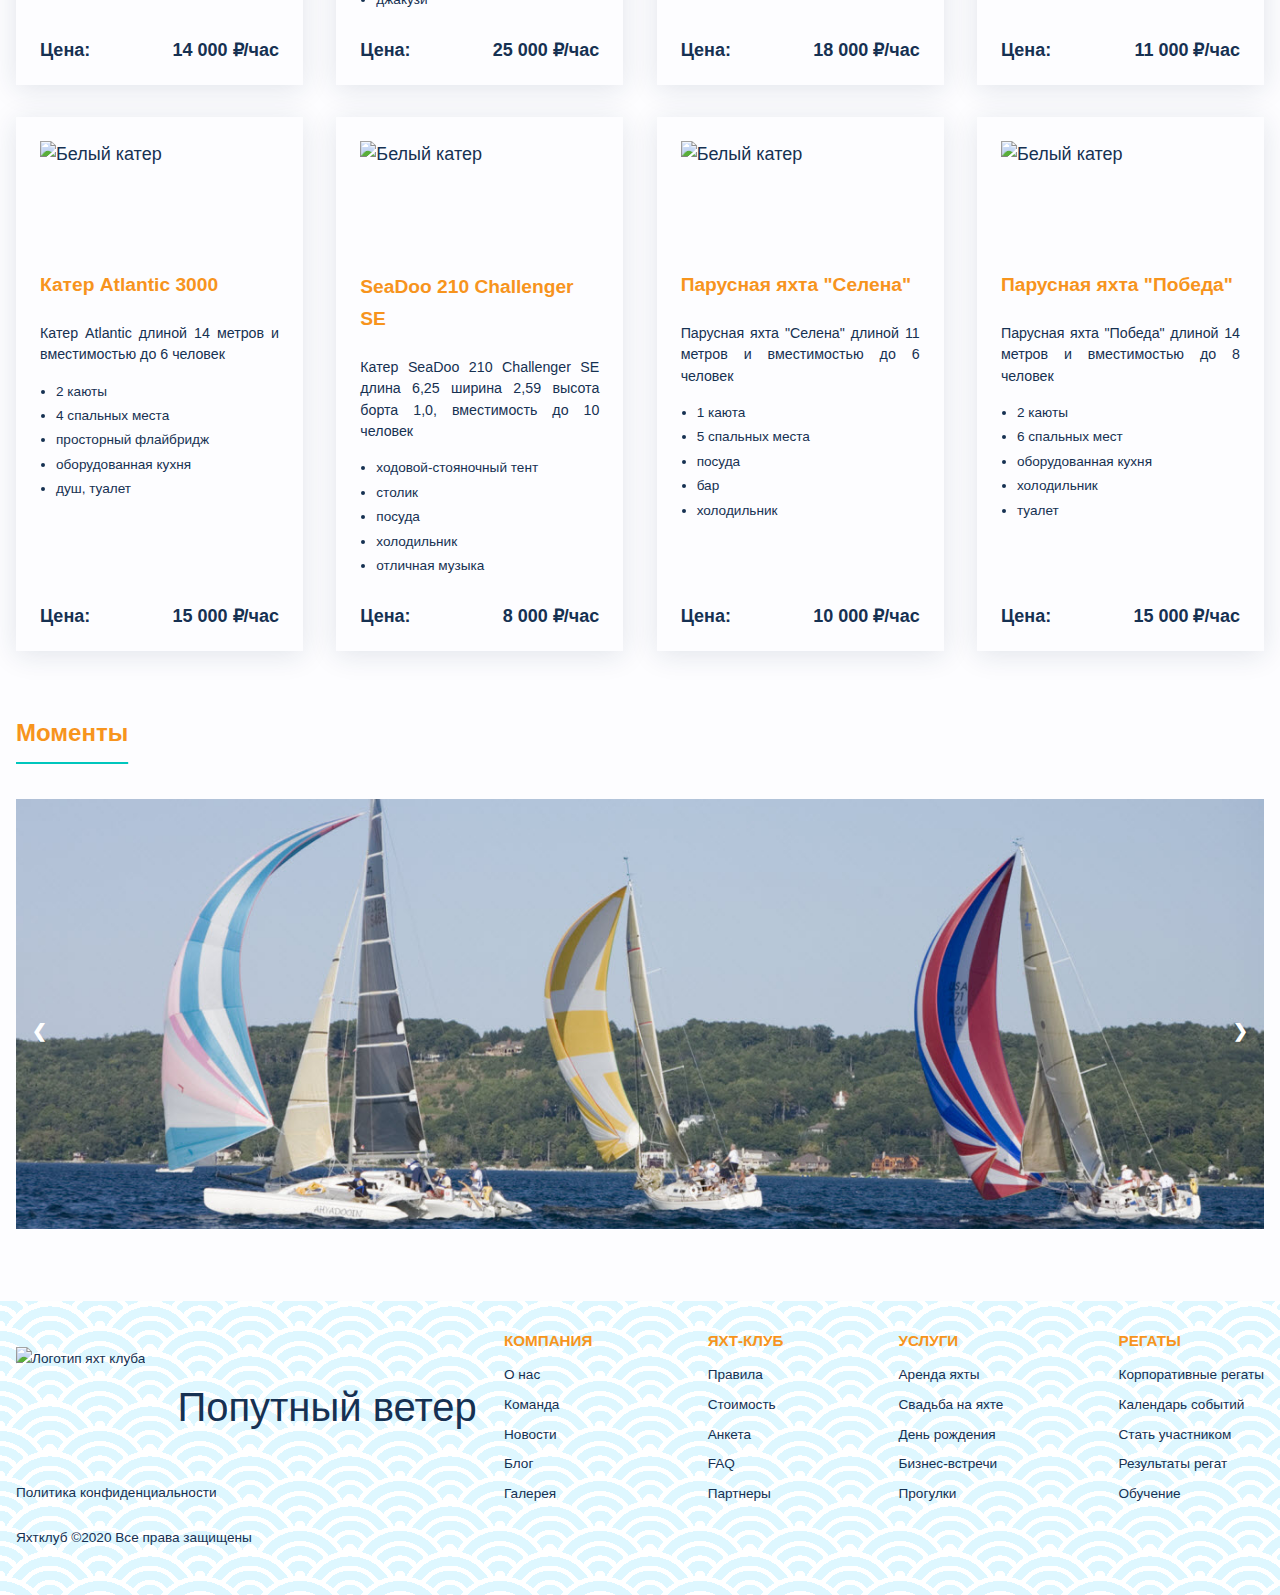
==== commit fc34e7c6: "yacht club" ====
--- a/pages/favourable-wind/index.html
+++ b/pages/favourable-wind/index.html
@@ -27,21 +27,22 @@
 					<img src="img/logo.svg" width="64" height="64" alt="Логотип яхт-клуба Попутный ветер">
 				</a>
 				<p class="site-title">Попутный ветер</p>
+				<button class="mobmenu__btn">&#9776;</button>
 				<ul class="site-navigation">
 					<li class="site-navigation__item">
 						<a class="active" href="index.html">Наш клуб</a>
 					</li>
-					<li class="site-navigation__item">
-						<a href="#">Услуги</a>
-							<ul class="site-navigation__submenu">
-								<li>Стоянка</li>
-								<li>Хранение</li>
-								<li>Обучение</li>
-								<li>Аренда</li>
-								<li>Брокераж</li>
-								<li>Сервис</li>
-								<li>Регаты</li>
-								<li>Прогулки</li>
+					<li class="site-navigation__item submenu">
+						<a href="#">Услуги<span class="dropdown-icon"></span></a>
+							<ul class="submenu-list">
+								<li class="submenu-list__item"><a href="#">Стоянка</a></li>
+								<li class="submenu-list__item"><a href="#">Хранение</a></li>
+								<li class="submenu-list__item"><a href="#">Обучение</a></li>
+								<li class="submenu-list__item"><a href="#">Аренда</a></li>
+								<li class="submenu-list__item"><a href="#">Брокераж</a></li>
+								<li class="submenu-list__item"><a href="#">Сервис</a></li>
+								<li class="submenu-list__item"><a href="#">Регаты</a></li>
+								<li class="submenu-list__item"><a href="#">Прогулки</a></li>
 							</ul>
 					</li>
 					<li class="site-navigation__item">
@@ -67,11 +68,9 @@
 					<li class="contacts__list_item"><a class="ml" href="#"><img src="img/mail.svg" alt="E-mail" width="24" height="24"></a></li>
 				</ul>
 			</div>
-			<button class="nav__toggle" aria-expanded="false" type="button">
-				menu
-			</button>
-			<nav class="nav-mobile">
-				<ul class="nav-mobile__wrapper">
+			<!--<nav class="nav-mobile">-->
+				<ul class="mobmenu-list">
+					<li class="nav-mobile__item"><a href="#" class="mobmenu__btn-close">&times;</a></li>
 					<li class="nav-mobile__item"><a href="#">Наш клуб</a></li>
 					<li class="nav-mobile__item"><a href="#">Услуги</a></li>
 					<li class="nav-mobile__item"><a href="#">Команда</a></li>
@@ -79,12 +78,12 @@
 					<li class="nav-mobile__item"><a href="#">Новости</a></li>
 					<li class="nav-mobile__item"><a href="#">Контакты</a></li>
 				</ul>
-			</nav>
+			<!--</nav>-->
 		</header>
 		<section class="hero">
 			<div  class="hero__wrapper">
 				<h1>Яхт-клуб Попутный ветер</h1>
-				<p class="hero-text">Яхт-клуб «Попутный ветер» — лучший парусный клуб Нижнего Новгорода. Клуб основан в начале семидесятых годов прошлого века при заводе Петровского. «Попутный ветер» является наследником парусного сообщества города Горького, которое вёдет свою историю с 1897 года от Нижегородского речного яхт-клуба. Сфера деятельности яхт-клуба – развитие массового, спортивного,  туристического, детскоюношеского, и взрослого парусного спорта. Мы знакомим с парусом и дарим дух свободы. Но в тоже время у нас уютно и моторным судам. Клуб предоставляет весь комплекс услуг для судов маломерного флота.</p>
+				<p class="hero-text">Яхт-клуб «Попутный ветер» — лучший парусный клуб Нижнего Новгорода. Клуб основан в начале семидесятых годов прошлого века при заводе Петровского. «Попутный ветер» является наследником парусного сообщества города Горького, которое вёдет свою историю с 1897 года от Нижегородского речного яхт-клуба. Сфера деятельности яхт-клуба – развитие массового, спортивного,  туристического, детско юношеского, и взрослого парусного спорта. Мы знакомим с парусом и дарим дух свободы. Но в тоже время у нас уютно и моторным судам. Клуб предоставляет весь комплекс услуг для судов маломерного флота.</p>
 				<p class="hero-text">Яхт-клуб «Попутный ветер» — это прекрасный, сплоченный коллектив, который всегда рад гостям и новым членам клуба! Вы готовы раскрыть свой потенциал? Приходите к нам! У нас вы найдёте поддержку и единомышленников. Надеемся, у нас вы отдадите якорь!</p>
 				<p class="end-decor"><img src="img/anchor.svg" width="60" height="60" alt="Якорь"></p>
 			</div>
@@ -403,6 +402,9 @@
 			</ul>
 		  </div>
 		</footer>
+		<button class="up-button" type="button">
+			&uarr;
+		</button>
 	<script src="js/script.js"></script>
 </body>
 </html>--- a/pages/favourable-wind/css/style.css
+++ b/pages/favourable-wind/css/style.css
@@ -20,7 +20,7 @@
     font-weight: normal;
     font-style: normal;
 }
-html {box-sizing: border-box;}
+html {box-sizing: border-box;scroll-behavior: smooth;}
 *, *:before, *:after {box-sizing: inherit;}
 body {font-family: "open_sans_regular", arial, sans-serif;font-size: 18px;line-height: 1.5;color: #163152;background-color: #fdfdff;padding: 0;margin: 0;}
 section {margin-bottom: 4rem;}
@@ -28,17 +28,17 @@
 h1 {font-size: 2.7rem;text-align: center;margin-bottom: 2rem;margin-top: 0;}
 h2 {font-size: 1.5rem;margin-bottom: 3rem;}
 h3 {font-size: 1.2rem;margin-bottom: 1rem;}
-a {text-decoration: none;color: #222;vertical-align: middle;}
+a {text-decoration: none;color: #222;}
 .wrapper {max-width: 1366px;padding-left: 1rem;padding-right: 1rem;margin-left: auto;margin-right: auto;}
 .site-header {position: sticky;top: 0;z-index: 5;padding-top: 0.5rem;}
 .decor-back {
 	background-color:#def7ff;
 	background-image:
-	radial-gradient(circle at 100% 150%, #def7ff 24%, white 24%, white 28%, #def7ff 28%, #def7ff 36%, white 36%, white 40%, transparent 40%, transparent),
-	radial-gradient(circle at 0    150%, #def7ff 24%, white 24%, white 28%, #def7ff 28%, #def7ff 36%, white 36%, white 40%, transparent 40%, transparent),
-	radial-gradient(circle at 50%  100%, white 10%, #def7ff 10%, #def7ff 23%, white 23%, white 30%, #def7ff 30%, #def7ff 43%, white 43%, white 50%, #def7ff 50%, #def7ff 63%, white 63%, white 71%, transparent 71%, transparent),
-	radial-gradient(circle at 100% 50%, white 5%, #def7ff 5%, #def7ff 15%, white 15%, white 20%, #def7ff 20%, #def7ff 29%, white 29%, white 34%, #def7ff 34%, #def7ff 44%, white 44%, white 49%, transparent 49%, transparent),
-	radial-gradient(circle at 0    50%, white 5%, #def7ff 5%, #def7ff 15%, white 15%, white 20%, #def7ff 20%, #def7ff 29%, white 29%, white 34%, #def7ff 34%, #def7ff 44%, white 44%, white 49%, transparent 49%, transparent);
+	radial-gradient(circle at 100% 150%, #def7ff 24%, #ffffff 24%, #ffffff 28%, #def7ff 28%, #def7ff 36%, #ffffff 36%, #ffffff 40%, transparent 40%, transparent),
+	radial-gradient(circle at 0 150%, #def7ff 24%, #ffffff 24%, #ffffff 28%, #def7ff 28%, #def7ff 36%, #ffffff 36%, #ffffff 40%, transparent 40%, transparent),
+	radial-gradient(circle at 50% 100%, #ffffff 10%, #def7ff 10%, #def7ff 23%, #ffffff 23%, #ffffff 30%, #def7ff 30%, #def7ff 43%, #ffffff 43%, #ffffff 50%, #def7ff 50%, #def7ff 63%, #ffffff 63%, #ffffff 71%, transparent 71%, transparent),
+	radial-gradient(circle at 100% 50%, #ffffff 5%, #def7ff 5%, #def7ff 15%, #ffffff 15%, #ffffff 20%, #def7ff 20%, #def7ff 29%, #ffffff 29%, #ffffff 34%, #def7ff 34%, #def7ff 44%, #ffffff 44%, #ffffff 49%, transparent 49%, transparent),
+	radial-gradient(circle at 0 50%, #ffffff 5%, #def7ff 5%, #def7ff 15%, #ffffff 15%, #ffffff 20%, #def7ff 20%, #def7ff 29%, #ffffff 29%, #ffffff 34%, #def7ff 34%, #def7ff 44%, #ffffff 44%, #ffffff 49%, transparent 49%, transparent);
 	background-size: 100px 50px;
 }
 .header-nav {
@@ -56,7 +56,6 @@
 .site-title {
 	font-family: "open_sans_bold", arial, sans-serif;
 	font-size: 2.5rem;
-	color: #163152;
 	margin-right: auto;
 }
 .site-navigation {
@@ -66,7 +65,7 @@
 	margin-right: 2rem;
 }
 .site-navigation__item {
-	font-size: 1.rem;
+	font-size: 1rem;
 }
 .site-navigation__item a {
 	color: #163152;
@@ -83,13 +82,43 @@
 .site-navigation__item .active:hover {
 	opacity: 0.5;
 }
-.site-navigation__submenu {
+.submenu > a {
+	position: relative;
+}
+
+.submenu .dropdown-icon {
+    position: absolute;
+    left: 55px; 
+	bottom: 5px;
+    border: 5px solid transparent;
+	border-top: 5px solid #163152; 
+	transition: 0.25s linear;
+}
+.submenu .submenu-list {
 	display: none;
+	position: absolute;
+	background-color: #def7ff;
+	min-width: 10rem;
+	z-index: 1;
+}
+.submenu:hover .submenu-list {
+	display: block;
+}
+.submenu:hover .dropdown-icon {
+	border-top: 5px solid transparent;
+	border-right: 5px solid #163152;
+	bottom: 5px;
+}
+.submenu-list__item {
+	border-bottom: 1px inset #dddddd;
+	padding-top: 0.5rem;
+	padding-left: 1rem;
+	padding-bottom: 0.5rem;
 }
 .toggle-light-dark {
 	display: block;
-	width: 36px;
-	height: 36px;
+	width: 31px;
+	height: 31px;
 	background-image: url("../img/moon.svg");
 	background-color: #f6941e;
 	background-position: center;
@@ -204,7 +233,6 @@
 }
 .card-list__item__description {
 	font-size: 0.89rem;
-	color: #163152;
 	text-align: justify;
 	hyphens: auto;
 	margin-bottom: 1rem;
@@ -272,7 +300,7 @@
 	position: absolute;
 	top: 50%;
 	width: auto;
-	color: white;
+	color: #ffffff;
 	font-weight: bold;
 	transition: 0.6s ease;
 	border-radius: 0 3px 3px 0;
@@ -377,101 +405,141 @@
 	color: #163152;
 	text-decoration: none;
 }
+/* Мобильное меню */
+
+.mobmenu-list {
+	position: fixed;
+	top: 0;
+	left: 0;
+	width: 0;
+	height: 100%;
+	background-color: #163152;
+	overflow-x: hidden;
+	z-index: 11;
+	transition: 0.5s;
+	padding-top: 1rem;
+}
+.mobmenu-list a {
+	display: block;
+	font-size: 1.1rem;
+	color: #e5e5e5;
+	text-decoration: none;
+	transition: 0.3s;
+	padding: 0.5rem 0.5rem 0.5rem 3rem;
+}
+.mobmenu-list .mobmenu__btn-close {
+	position: absolute;
+	top: 0;
+	right: 2rem;
+	font-size: 2rem;
+}
+.mobmenu__btn {
+	display: none;
+	font-size: 1rem;
+	color: #e5e5e5;
+	background-color: #163152;
+	cursor: pointer;
+	border: none;
+	padding: 0.313rem 0.52rem;
+	margin-right: 2rem;
+}
+.mobmenu__btn:hover {
+  background-color: #444;
+}
+
+/* Кнопка наверх */
+.up-button {
+	display: none;
+	position: fixed;
+	bottom: 75px;
+	right: 20px;
+	width: 56px;
+	height: 56px;
+	font-size: 2rem;
+	color: #163152;
+	background-color: rgba(255, 255, 255, 0.8);
+	font-weight: bold;
+	text-align: center;
+	vertical-align: middle;
+	border: 2px solid #163152;
+	border-radius: 50%;
+	cursor: pointer;
+	transition: 1s;
+	z-index: 1;
+	padding: 0;
+}
+
+.up-button:hover {
+	color: #f7941d;
+	border-color: #f7941d;
+}
+.shown {
+	display: inline-block;
+}
 
 /* Theme: dark */
 
 .page.dark {
-  color: #fdfdff;
-  background-color: #1d1f1f;
-}
-
-.page.dark .font-button-sans-serif {
-  color: #fdfdff;
-}
-
-.page.dark .font-button-serif {
-  color: #fdfdff;
-}
-
-.page.dark .theme-button-light {
-  background-image: url("../img/sun-light.svg");
-}
-
-.page.dark .logo img {
-  filter: brightness(20);
-}
-
-.page.dark a {
-  color: #fdfdff;
-}
-
-.page.dark a:hover {
-  opacity: 0.5;
-}
-
-.page.dark a:active {
-  opacity: 0.3;
-}
-
-.page.dark .signin img {
-  filter: brightness(20);
-}
-
-.page.dark .card-view-button-grid {
-  background-image: url("../img/grid-light.svg");
-}
-
-.page.dark .card-view-button-list {
-  background-image: url("../img/list-light.svg");
-}
-
-.page.dark .card {
-  box-shadow: 0 4px 30px #181a1a;
-}
-
-.page.dark .meta time {
-  color: rgba(253, 253, 255, 0.5);
-}
-
-.page.dark .share {
-  filter: brightness(20);
-}
-
-.page.dark .social-item img {
-  filter: brightness(20);
-}
-
-.page.dark .post-share {
-  filter: brightness(20);
-}
-/* Мобильное меню */
-
-.nav__toggle {
-	display: none;
-}
-.nav-mobile__wrapper {
-	position: fixed;
-	top: 56px;
-	left: 0;
-	width: Max(220px, 20%);
-	bottom: 0;
-	z-index: 1;
-	visibility: hidden;
-	opacity: 0;
-	transform: translateX(-100%);
-	background-color: #d9f0f7;
-	transition: transform 0.3s ease-out, opacity 0.3s ease-out;
-	display: block;
-}
-.nav-mobile__wrapper.active {
-	visibility: visible;
-	opacity: 1;
-	transform: translateX(0);
-}
-.nav-mobile__item {
-	border-bottom: 1px solid rgba(0, 0, 0, 0.2);
-}
-.nav-mobile__item a {
-	display: block;
-	padding: 1.5rem 1rem;
-}
+	color: #e5e5e5;
+	background-color: #163152;
+}
+.page.dark .decor-back {
+	background-color:#000000;
+	background-image:
+	radial-gradient(circle at 100% 150%, #000000 24%, #163152 24%, #163152 28%, #000000 28%, #000000 36%, #163152 36%, #163152 40%, transparent 40%, transparent),
+	radial-gradient(circle at 0 150%, #000000 24%, #163152 24%, #163152 28%, #000000 28%, #000000 36%, #163152 36%, #163152 40%, transparent 40%, transparent),
+	radial-gradient(circle at 50% 100%, #163152 10%, #000000 10%, #000000 23%, #163152 23%, #163152 30%, #000000 30%, #000000 43%, #163152 43%, #163152 50%, #000000 50%, #000000 63%, #163152 63%, #163152 71%, transparent 71%, transparent),
+	radial-gradient(circle at 100% 50%, #163152 5%, #000000 5%, #000000 15%, #163152 15%, #163152 20%, #000000 20%, #000000 29%, #163152 29%, #163152 34%, #000000 34%, #000000 44%, #163152 44%, #163152 49%, transparent 49%, transparent),
+	radial-gradient(circle at 0 50%, #163152 5%, #000000 5%, #000000 15%, #163152 15%, #163152 20%, #000000 20%, #000000 29%, #163152 29%, #163152 34%, #000000 34%, #000000 44%, #163152 44%, #163152 49%, transparent 49%, transparent);
+}
+.page.dark .toggle-light-dark {
+	background-image: url("../img/sun-light.svg");
+}
+.page.dark .wa {
+	background-color: #006400;
+}
+.page.dark .tg {
+	background-color: #000080;
+}
+.page.dark .vb {
+	background-color: #4B0082;
+}
+.page.dark .ml {
+	background-color: #BDB76B;
+}
+.page.dark .hero{
+	background: linear-gradient(rgba(0,0,0,0.6), rgba(0,0,0,0.6)),url("../img/hero-back.jpg");
+}
+.page.dark .services .card-list__item__more,.page.dark .site-navigation__item a,.page.dark .footer-container a {
+	color: #e5e5e5;
+}
+.page.dark .hero__wrapper {
+  background-image: linear-gradient(rgba(0, 0, 0, 0.7), rgba(0, 0, 0, 0.7));
+}
+.page.dark .submenu .dropdown-icon {
+  border-top: 5px solid #e5e5e5;
+}
+.page.dark .submenu:hover .dropdown-icon {
+	border-right: 5px solid #e5e5e5;
+}
+.page.dark .submenu .submenu-list{
+	background-color: #163152;
+}
+.page.dark .main-slides img {
+	filter: brightness(60%);
+}
+.page.dark .up-button {
+	color: #e5e5e5;
+	background-color: rgba(22, 49, 82, 0.8);
+	border: 2px solid #e5e5e5;
+}
+
+
+@media (max-width:480px){
+	.mobmenu__btn {
+		display: block;
+	}
+	.site-navigation {
+		display: none;
+	}
+}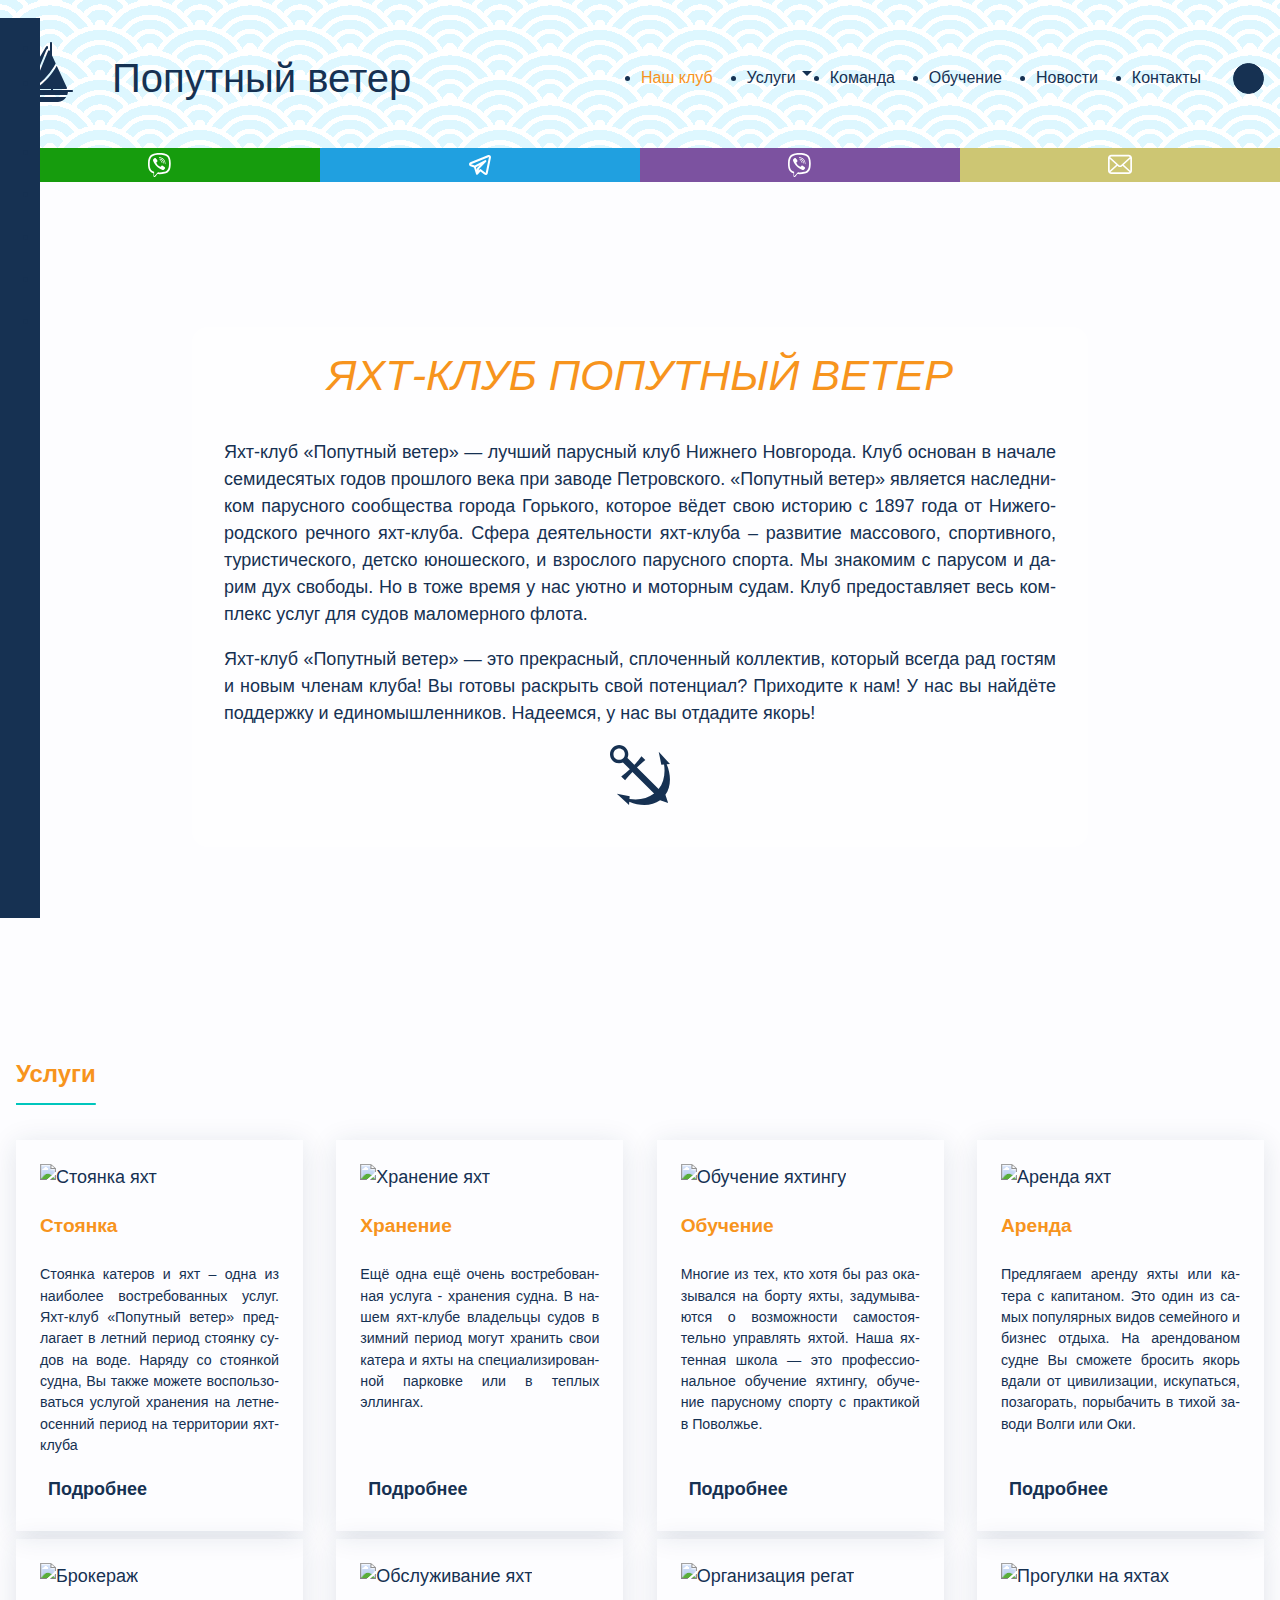
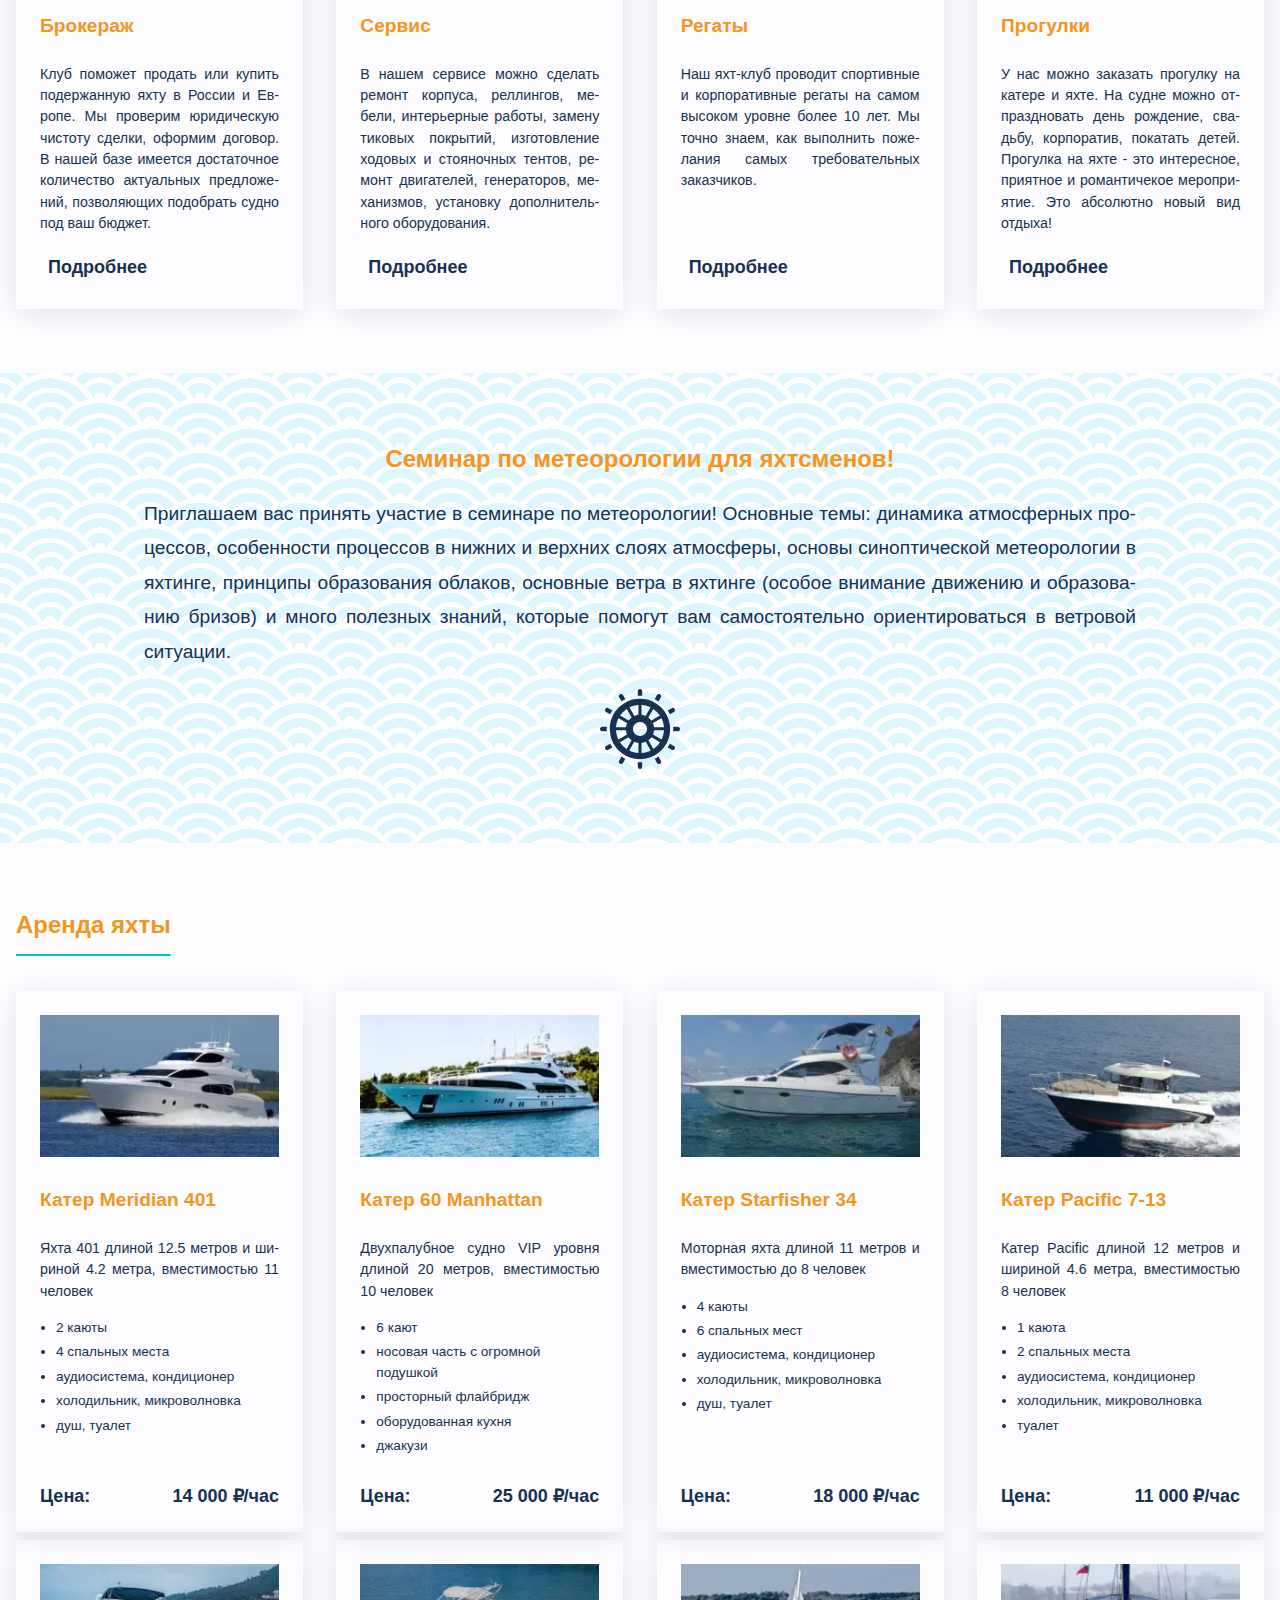
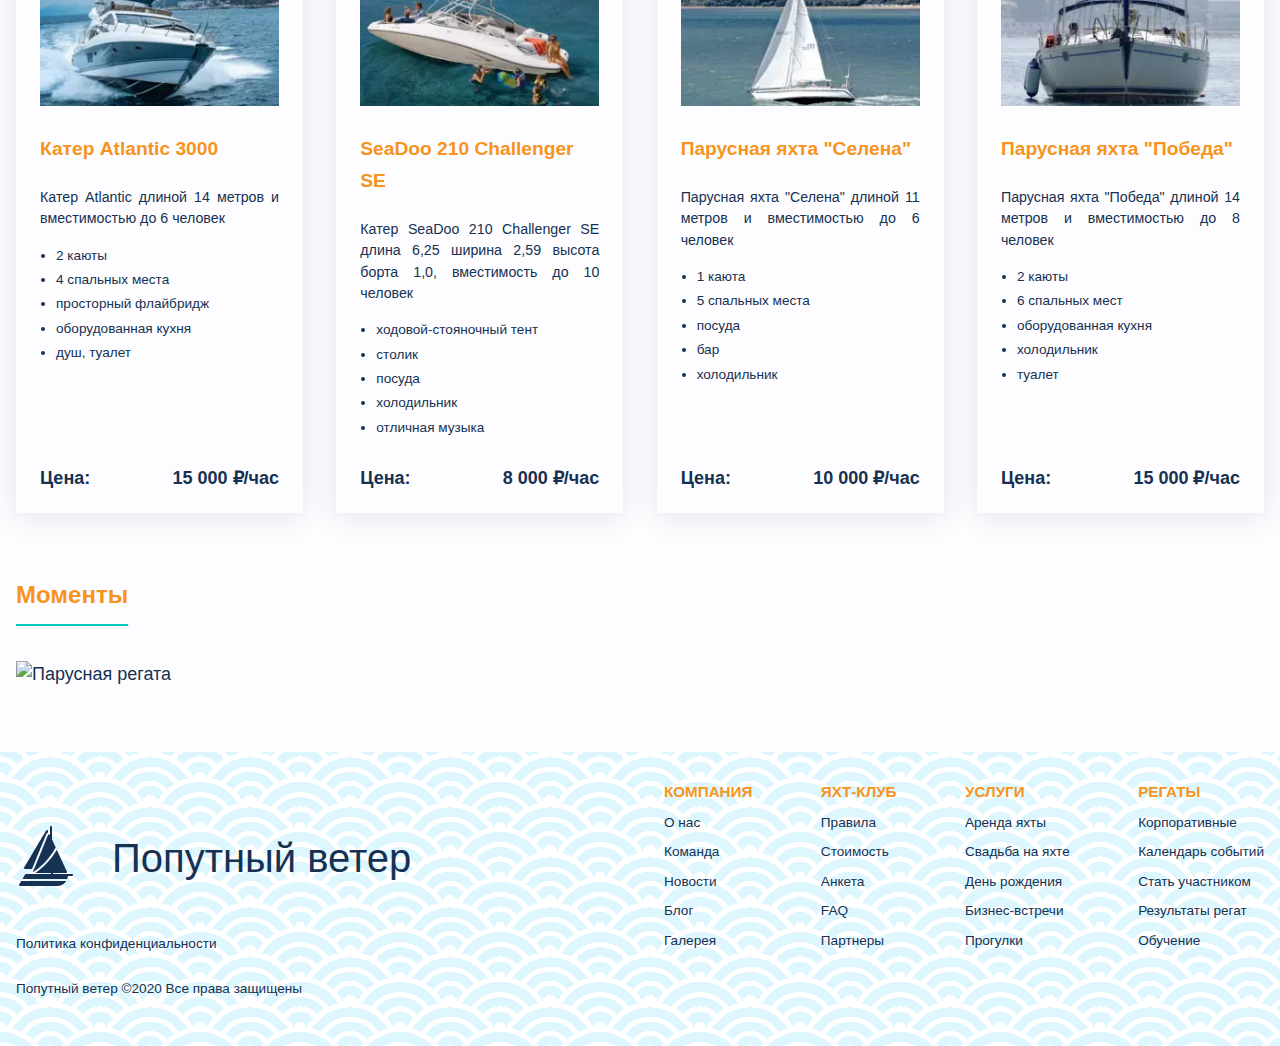
==== commit ef7181bb: "yacht club" ====
--- a/pages/favourable-wind/index.html
+++ b/pages/favourable-wind/index.html
@@ -23,8 +23,13 @@
 <body class="page">
 		<header class="site-header decor-back">
 			<nav class="wrapper header-nav">
-				<a href="index.html" class="header-logo">
-					<img src="img/logo.svg" width="64" height="64" alt="Логотип яхт-клуба Попутный ветер">
+				<a href="index.html" class="header-logo" aria-label="Логотип яхт-клуба Попутный ветер">
+					<svg xmlns="http://www.w3.org/2000/svg" fill="#163152" width="64" height="64"  viewBox="0 0 64 64">
+						<path d="M56,48h-5H37v-1h13c0.007-0.001,0.014-0.001,0.02,0c0.552,0,1-0.447,1-1c0-0.219-0.07-0.421-0.189-0.585L40.745,23.643 C36.268,31.506,29.876,39.705,19.32,47H35v1H10c-0.351,0-0.677,0.185-0.857,0.485L6.434,53h44.769 c0.385-0.978,0.641-1.992,0.745-3H56c0.552,0,1-0.447,1-1S56.552,48,56,48z"/>
+						<path d="M9,43h6.986L30.223,8.168C30.552,7.363,31.208,6.76,32,6.479V5c0-0.45-0.301-0.845-0.735-0.964 c-0.434-0.121-0.895,0.066-1.125,0.453l-22,37c-0.184,0.309-0.188,0.692-0.01,1.005S8.641,43,9,43z"/>
+						<path d="M17.012,46.13c11.516-7.66,18.145-16.428,22.69-24.739l-3.758-8.112C35.97,13.189,36,13.099,36,13V1c0-0.553-0.448-1-1-1 c-0.552,0-1,0.447-1,1v8.083l-0.093-0.2c-0.167-0.36-0.506-0.603-0.93-0.58c-0.397,0.01-0.752,0.253-0.903,0.622l-15,36.697 C17.007,45.785,16.989,45.96,17.012,46.13z"/>
+						<path d="M3.143,58.485c-0.186,0.309-0.19,0.693-0.013,1.008C3.307,59.807,3.64,60,4,60h38c3.479,0,6.417-2.151,8.191-5H5.234 L3.143,58.485z"/>
+					</svg>
 				</a>
 				<p class="site-title">Попутный ветер</p>
 				<button class="mobmenu__btn">&#9776;</button>
@@ -62,10 +67,34 @@
 			</nav>
 			<div class="wrapper sub-header">
 				<ul class="contacts__list">
-					<li class="contacts__list_item"><a class="wa" href="#"><img src="img/whatsapp.svg" alt="WhatsApp" width="24" height="24"></a></li>
-					<li class="contacts__list_item"><a class="tg" href="#"><img src="img/telegram.svg" alt="Telegram" width="24" height="24"></a></li>
-					<li class="contacts__list_item"><a class="vb" href="#"><img src="img/viber.svg" alt="Viber" width="24" height="24"></a></li>
-					<li class="contacts__list_item"><a class="ml" href="#"><img src="img/mail.svg" alt="E-mail" width="24" height="24"></a></li>
+					<li class="contacts__list_item">
+						<a class="wa" href="#" aria-label="Связаться по WhatsApp с яхт-клубом Попутный ветер">
+							<svg xmlns="http://www.w3.org/2000/svg" fill="#ffffff" width="24" height="24" viewBox="0 0 24 24">
+								<path d="m20.19 2.337c-.595-.545-3.005-2.297-8.372-2.32 0 0-6.333-.379-9.418 2.452-1.716 1.716-2.317 4.229-2.386 7.346s-.146 8.959 5.485 10.547h.005l-.005 2.419s-.037.98.607 1.177c.778.244 1.238-.502 1.983-1.304.408-.441.97-1.087 1.397-1.58.6.059 1.296.092 2.001.092 1.827 0 3.602-.225 5.298-.649l-.15.032c.778-.253 5.18-.816 5.892-6.657.744-6.03-.354-9.834-2.337-11.555zm.652 11.115c-.607 4.875-4.173 5.185-4.829 5.395-1.432.364-3.076.572-4.769.572-.486 0-.968-.017-1.445-.051l.064.004s-2.438 2.939-3.197 3.703c-.248.248-.521.228-.516-.267 0-.323.019-4.018.019-4.018-4.767-1.322-4.491-6.298-4.435-8.897s.544-4.735 1.997-6.169c2.612-2.367 7.989-2.016 7.989-2.016 4.543.019 6.718 1.388 7.224 1.847 1.674 1.435 2.527 4.867 1.898 9.896zm-6.511-3.788v.014c0 .168-.136.304-.304.304-.163 0-.296-.128-.303-.289v-.001c.004-.042.007-.092.007-.141 0-.801-.649-1.45-1.45-1.45-.03 0-.06.001-.089.003h.004c-.161-.009-.288-.141-.288-.303 0-.168.136-.304.304-.304h.017-.001c.02-.001.045-.001.069-.001 1.126 0 2.038.912 2.038 2.038 0 .046-.002.092-.005.137v-.006zm.951.531c.047-1.988-1.195-3.544-3.553-3.718-.159-.011-.283-.143-.283-.303 0-.168.136-.304.304-.304.007 0 .015 0 .022.001h-.001.017c2.267 0 4.106 1.838 4.106 4.106 0 .081-.002.162-.007.242l.001-.011c-.004.165-.138.296-.303.296-.168 0-.304-.136-.304-.304 0-.003 0-.005 0-.008zm2.2.629v.002c0 .168-.136.304-.304.304s-.302-.135-.303-.301c-.024-3.822-2.573-5.903-5.662-5.925-.168 0-.303-.136-.303-.303s.136-.303.303-.303c3.459.024 6.239 2.411 6.267 6.525zm-.525 4.598v.009c-.506.891-1.453 1.875-2.428 1.561l-.009-.014c-1.832-.684-3.416-1.578-4.831-2.679l.041.03c-.743-.592-1.396-1.245-1.969-1.963l-.019-.025c-.509-.638-.986-1.352-1.402-2.106l-.04-.079c-.457-.746-.87-1.608-1.193-2.513l-.03-.098c-.314-.975.665-1.922 1.561-2.428h.009c.13-.083.288-.133.458-.133.267 0 .505.123.662.314l.001.002s.581.693.83 1.036c.234.319.549.83.712 1.115.094.147.149.327.149.52 0 .288-.124.547-.322.726l-.001.001-.562.45c-.155.15-.251.36-.251.592 0 .023.001.045.003.067v-.003c.579 1.903 2.048 3.372 3.91 3.941l.042.011c.019.002.042.003.064.003.232 0 .442-.096.592-.25l.45-.562c.18-.199.439-.323.727-.323.193 0 .372.056.524.152l-.004-.002c.813.463 1.516.972 2.157 1.549l-.011-.01c.192.154.313.389.313.652 0 .169-.05.326-.137.458l.002-.003z"/>
+							</svg>
+						</a>
+					</li>
+					<li class="contacts__list_item">
+						<a class="tg" href="#" aria-label="Связаться по Telegram с яхт-клубом Попутный ветер">
+							<svg xmlns="http://www.w3.org/2000/svg" fill="#ffffff" width="24" height="24" viewBox="0 0 24 24">
+								<path d="M22.26465,2.42773a2.04837,2.04837,0,0,0-2.07813-.32421L2.26562,9.33887a2.043,2.043,0,0,0,.1045,3.81836l3.625,1.26074,2.0205,6.68164A.998.998,0,0,0,8.134,21.352c.00775.012.01868.02093.02692.03259a.98844.98844,0,0,0,.21143.21576c.02307.01758.04516.03406.06982.04968a.98592.98592,0,0,0,.31073.13611l.01184.001.00671.00287a1.02183,1.02183,0,0,0,.20215.02051c.00653,0,.01233-.00312.0188-.00324a.99255.99255,0,0,0,.30109-.05231c.02258-.00769.04193-.02056.06384-.02984a.9931.9931,0,0,0,.20429-.11456,250.75993,250.75993,0,0,1,.15222-.12818L12.416,18.499l4.03027,3.12207a2.02322,2.02322,0,0,0,1.24121.42676A2.05413,2.05413,0,0,0,19.69531,20.415L22.958,4.39844A2.02966,2.02966,0,0,0,22.26465,2.42773ZM9.37012,14.73633a.99357.99357,0,0,0-.27246.50586l-.30951,1.504-.78406-2.59307,4.06525-2.11695ZM17.67188,20.04l-4.7627-3.68945a1.00134,1.00134,0,0,0-1.35352.11914l-.86541.9552.30584-1.48645,7.083-7.083a.99975.99975,0,0,0-1.16894-1.59375L6.74487,12.55432,3.02051,11.19141,20.999,3.999Z"/>
+							</svg>
+						</a>
+					</li>
+					<li class="contacts__list_item">
+						<a class="vb" href="#" aria-label="Связаться по Viber с яхт-клубом Попутный ветер">
+							<svg xmlns="http://www.w3.org/2000/svg" fill="#ffffff" width="24" height="24" viewBox="0 0 24 24">
+								<path d="m20.19 2.337c-.595-.545-3.005-2.297-8.372-2.32 0 0-6.333-.379-9.418 2.452-1.716 1.716-2.317 4.229-2.386 7.346s-.146 8.959 5.485 10.547h.005l-.005 2.419s-.037.98.607 1.177c.778.244 1.238-.502 1.983-1.304.408-.441.97-1.087 1.397-1.58.6.059 1.296.092 2.001.092 1.827 0 3.602-.225 5.298-.649l-.15.032c.778-.253 5.18-.816 5.892-6.657.744-6.03-.354-9.834-2.337-11.555zm.652 11.115c-.607 4.875-4.173 5.185-4.829 5.395-1.432.364-3.076.572-4.769.572-.486 0-.968-.017-1.445-.051l.064.004s-2.438 2.939-3.197 3.703c-.248.248-.521.228-.516-.267 0-.323.019-4.018.019-4.018-4.767-1.322-4.491-6.298-4.435-8.897s.544-4.735 1.997-6.169c2.612-2.367 7.989-2.016 7.989-2.016 4.543.019 6.718 1.388 7.224 1.847 1.674 1.435 2.527 4.867 1.898 9.896zm-6.511-3.788v.014c0 .168-.136.304-.304.304-.163 0-.296-.128-.303-.289v-.001c.004-.042.007-.092.007-.141 0-.801-.649-1.45-1.45-1.45-.03 0-.06.001-.089.003h.004c-.161-.009-.288-.141-.288-.303 0-.168.136-.304.304-.304h.017-.001c.02-.001.045-.001.069-.001 1.126 0 2.038.912 2.038 2.038 0 .046-.002.092-.005.137v-.006zm.951.531c.047-1.988-1.195-3.544-3.553-3.718-.159-.011-.283-.143-.283-.303 0-.168.136-.304.304-.304.007 0 .015 0 .022.001h-.001.017c2.267 0 4.106 1.838 4.106 4.106 0 .081-.002.162-.007.242l.001-.011c-.004.165-.138.296-.303.296-.168 0-.304-.136-.304-.304 0-.003 0-.005 0-.008zm2.2.629v.002c0 .168-.136.304-.304.304s-.302-.135-.303-.301c-.024-3.822-2.573-5.903-5.662-5.925-.168 0-.303-.136-.303-.303s.136-.303.303-.303c3.459.024 6.239 2.411 6.267 6.525zm-.525 4.598v.009c-.506.891-1.453 1.875-2.428 1.561l-.009-.014c-1.832-.684-3.416-1.578-4.831-2.679l.041.03c-.743-.592-1.396-1.245-1.969-1.963l-.019-.025c-.509-.638-.986-1.352-1.402-2.106l-.04-.079c-.457-.746-.87-1.608-1.193-2.513l-.03-.098c-.314-.975.665-1.922 1.561-2.428h.009c.13-.083.288-.133.458-.133.267 0 .505.123.662.314l.001.002s.581.693.83 1.036c.234.319.549.83.712 1.115.094.147.149.327.149.52 0 .288-.124.547-.322.726l-.001.001-.562.45c-.155.15-.251.36-.251.592 0 .023.001.045.003.067v-.003c.579 1.903 2.048 3.372 3.91 3.941l.042.011c.019.002.042.003.064.003.232 0 .442-.096.592-.25l.45-.562c.18-.199.439-.323.727-.323.193 0 .372.056.524.152l-.004-.002c.813.463 1.516.972 2.157 1.549l-.011-.01c.192.154.313.389.313.652 0 .169-.05.326-.137.458l.002-.003z"/>
+							</svg>
+						</a>
+					</li>
+					<li class="contacts__list_item">
+						<a class="ml" href="#" aria-label="Связаться по e-mail с яхт-клубом Попутный ветер">
+							<svg xmlns:svg="http://www.w3.org/2000/svg" width="24" height="24" fill="#ffffff" viewBox="0 0 24 24">
+								<path d="m 23.938083,4.4005854 c -0.10819,-0.558971 -0.349828,-1.070494 -0.687282,-1.493068 -0.07115,-0.09207 -0.145499,-0.174527 -0.226079,-0.256984 -0.597892,-0.616289 -1.43705,-1.000733 -2.353788,-1.000733 H 3.3291173 c -0.916733,0 -1.7528945,0.384444 -2.35359517,1.000733 -0.080394,0.08246 -0.15473839,0.164913 -0.22607998,0.256984 C 0.41180213,3.3300424 0.1701591,3.8416144 0.06497033,4.4005854 0.02176077,4.6163204 0,4.8392644 0,5.0646624 V 17.557365 c 0,0.479255 0.09909341,0.939961 0.27580901,1.35599 0.16392529,0.397139 0.40561025,0.756488 0.69966048,1.057803 0.0745345,0.07626 0.14854651,0.146354 0.22931291,0.216072 0.5759068,0.489209 1.3192955,0.78466 2.12433,0.78466 H 20.670929 c 0.805316,0 1.551941,-0.295451 2.124522,-0.787738 0.08053,-0.06664 0.154923,-0.136737 0.229266,-0.212994 0.293907,-0.301315 0.53555,-0.660664 0.702845,-1.057803 v -0.0029 C 23.904235,18.494421 24,18.036798 24,17.557586 V 5.0648224 c 4.8e-5,-0.225397 -0.02136,-0.448346 -0.06192,-0.664077 z M 2.1801183,3.8859404 c 0.2974206,-0.304728 0.69684,-0.489209 1.148999,-0.489209 H 20.670934 c 0.452159,0 0.855096,0.184481 1.149004,0.489209 0.05259,0.05428 0.102141,0.114768 0.145873,0.174868 l -9.089409,8.1252336 c -0.250686,0.225349 -0.560342,0.336655 -0.876376,0.336655 -0.312841,0 -0.622312,-0.111306 -0.876328,-0.336655 L 2.0377578,4.0573454 c 0.040217,-0.0601 0.089763,-0.117121 0.1423605,-0.171405 z M 1.7031616,17.557365 V 5.8650954 L 8.2808608,11.750776 1.70649,17.630204 c -0.00331,-0.0223 -0.00331,-0.04738 -0.00331,-0.07284 z M 20.670934,19.224624 H 3.3291173 c -0.2944207,0 -0.569906,-0.07938 -0.8050345,-0.218858 l 6.9364868,-6.200314 0.6475784,0.577822 c 0.541922,0.48301 1.220064,0.727639 1.891878,0.727639 0.675285,0 1.353381,-0.244629 1.895255,-0.727639 l 0.647255,-0.577822 6.93376,6.200314 c -0.235456,0.139479 -0.510937,0.218858 -0.805362,0.218858 z m 1.625956,-1.667259 c 0,0.02542 0,0.05053 -0.0033,0.07284 l -6.574324,-5.876014 6.577515,-5.8859726 z" />
+							</svg>
+						</a>
+					</li>
 				</ul>
 			</div>
 			<!--<nav class="nav-mobile">-->
@@ -85,7 +114,13 @@
 				<h1>Яхт-клуб Попутный ветер</h1>
 				<p class="hero-text">Яхт-клуб «Попутный ветер» — лучший парусный клуб Нижнего Новгорода. Клуб основан в начале семидесятых годов прошлого века при заводе Петровского. «Попутный ветер» является наследником парусного сообщества города Горького, которое вёдет свою историю с 1897 года от Нижегородского речного яхт-клуба. Сфера деятельности яхт-клуба – развитие массового, спортивного,  туристического, детско юношеского, и взрослого парусного спорта. Мы знакомим с парусом и дарим дух свободы. Но в тоже время у нас уютно и моторным судам. Клуб предоставляет весь комплекс услуг для судов маломерного флота.</p>
 				<p class="hero-text">Яхт-клуб «Попутный ветер» — это прекрасный, сплоченный коллектив, который всегда рад гостям и новым членам клуба! Вы готовы раскрыть свой потенциал? Приходите к нам! У нас вы найдёте поддержку и единомышленников. Надеемся, у нас вы отдадите якорь!</p>
-				<p class="end-decor"><img src="img/anchor.svg" width="60" height="60" alt="Якорь"></p>
+				<p class="end-decor">
+					<svg xmlns="http://www.w3.org/2000/svg" fill="#163152" width="60" height="60" viewBox="0 0 60 60">
+						<g transform="matrix(2.0463673,0,0,2.0463673,-2.40397,-2.9339791)">
+						<path d="m 28.871,10.856 1.624,-0.123 -5.517,-5.953 1.276,6.273 1.33,-0.101 c 0.704,4.492 -0.134,8.8 -2.66,12.036 L 9.713,7.777 c 0.76,-1.652 0.46,-3.672 -0.902,-5.033 -1.747,-1.747 -4.579,-1.747 -6.326,0 -1.747,1.747 -1.747,4.579 0,6.326 1.359,1.359 3.374,1.66 5.025,0.905 l 3.351,3.351 c -1.337,1.229 -2.746,2.386 -4.208,3.489 l 1.879,1.879 C 9.701,17.287 10.9,15.92 12.141,14.607 l 10.581,10.581 c -3.235,2.523 -7.541,3.36 -12.03,2.657 l 0.101,-1.332 -6.273,-1.276 5.953,5.517 0.123,-1.622 c 5.403,2.307 11.083,2.16 15.06,-0.733 l 3.936,1.33 -1.341,-3.97 c 2.783,-3.969 2.896,-9.57 0.619,-14.902 z M 3.679,7.879 C 2.59,6.79 2.59,5.025 3.679,3.937 c 1.089,-1.088 2.854,-1.089 3.942,0 1.089,1.089 1.089,2.854 0,3.942 -1.089,1.088 -2.854,1.089 -3.942,0 z M 18.435,8.793 16.556,6.914 c -1.062,1.507 -2.227,2.91 -3.475,4.23 l 1.25,1.25 C 15.646,11.125 17.01,9.92 18.436,8.793 Z" />
+					  </g>
+					</svg>
+				</p>
 			</div>
 		</section>
 		<main class="main-content">
@@ -94,49 +129,89 @@
 				<h2>Услуги</h2>
 				<ul class="card-list">
 					<li class="card-list__item">
-						<img src="img/service1.jpg" width="254" height="152" alt="Стоянка яхт">
+						<picture>
+							<source srcset="img/service1x400.webp" media="(min-width: 334px) and (max-width: 575px)" />
+							<source srcset="img/service1x300.webp" media="(min-width: 648px) and (max-width: 767px)" />
+							<source srcset="img/service1x300.webp" media="(min-width: 976px) and (max-width: 1199px)" />
+							<img src="img/service1.webp" width="259" height="155" alt="Стоянка яхт">
+						</picture>
 						<h3 class="card-list__item__title">Стоянка</h3>
 						<p class="card-list__item__description">Стоянка катеров и яхт – одна из наиболее востребованных услуг. Яхт-клуб «Попутный ветер» предлагает в летний период стоянку судов на воде. Наряду со стоянкой судна, Вы также можете воспользоваться услугой хранения на летне-осенний период на территории яхт-клуба</p>
 						<a href="#" class="card-list__item__more">Подробнее</a>
 					</li>
 					<li class="card-list__item">
-						<img src="img/service2.jpg" width="254" height="152" alt="Хранение яхт">
+						<picture>
+							<source srcset="img/service2x400.webp" media="(min-width: 334px) and (max-width: 575px)" />
+							<source srcset="img/service2x300.webp" media="(min-width: 648px) and (max-width: 767px)" />
+							<source srcset="img/service2x300.webp" media="(min-width: 976px) and (max-width: 1199px)" />
+							<img src="img/service2.webp" width="259" height="155" alt="Хранение яхт">
+						</picture>
 						<h3 class="card-list__item__title">Хранение</h3>
 						<p class="card-list__item__description">Ещё одна ещё очень востребованная услуга - хранения судна. В нашем яхт-клубе владельцы судов в зимний период могут хранить свои катера и яхты на специализированной парковке или в теплых эллингах.</p>
 						<a href="#" class="card-list__item__more">Подробнее</a>
 					</li>
 					<li class="card-list__item">
-						<img src="img/service3.jpg" width="254" height="152" alt="Обучение яхтингу">
+						<picture>
+							<source srcset="img/service3x400.webp" media="(min-width: 334px) and (max-width: 575px)" />
+							<source srcset="img/service3x300.webp" media="(min-width: 648px) and (max-width: 767px)" />
+							<source srcset="img/service3x300.webp" media="(min-width: 976px) and (max-width: 1199px)" />
+							<img src="img/service3.webp" width="259" height="155" alt="Обучение яхтингу">
+						</picture>
 						<h3 class="card-list__item__title">Обучение</h3>
 						<p class="card-list__item__description">Многие из тех, кто хотя бы раз оказывался на борту яхты, задумываются о возможности самостоятельно управлять яхтой. Наша яхтенная школа — это профессиональное обучение яхтингу, обучение парусному спорту с практикой в Поволжье.</p>
 						<a href="#" class="card-list__item__more">Подробнее</a>
 					</li>
 					<li class="card-list__item">
-						<img src="img/service4.jpg" width="254" height="152" alt="Аренда яхт">
+						<picture>
+							<source srcset="img/service4x400.webp" media="(min-width: 334px) and (max-width: 575px)" />
+							<source srcset="img/service4x300.webp" media="(min-width: 648px) and (max-width: 767px)" />
+							<source srcset="img/service4x300.webp" media="(min-width: 976px) and (max-width: 1199px)" />
+							<img src="img/service4.webp" width="259" height="155" alt="Аренда яхт">
+						</picture>
 						<h3 class="card-list__item__title">Аренда</h3>
 						<p class="card-list__item__description">Предлягаем аренду яхты или катера с капитаном. Это один из самых популярных видов семейного и бизнес отдыха. На арендованом судне Вы сможете бросить якорь вдали от цивилизации, искупаться, позагорать, порыбачить в тихой заводи Волги или Оки.</p>
 						<a href="#" class="card-list__item__more">Подробнее</a>
 					</li>
 					<li class="card-list__item">
-						<img src="img/service5.jpg" width="254" height="152" alt="Брокераж">
+						<picture>
+							<source srcset="img/service5x400.webp" media="(min-width: 334px) and (max-width: 575px)" />
+							<source srcset="img/service5x300.webp" media="(min-width: 648px) and (max-width: 767px)" />
+							<source srcset="img/service5x300.webp" media="(min-width: 976px) and (max-width: 1199px)" />
+							<img src="img/service5.webp" width="259" height="155" alt="Брокераж">
+						</picture>
 						<h3 class="card-list__item__title">Брокераж</h3>
 						<p class="card-list__item__description">Клуб поможет продать или купить подержанную яхту в России и Европе. Мы проверим юридическую чистоту сделки, оформим договор. В нашей базе имеется достаточное количество актуальных предложений, позволяющих подобрать судно под ваш бюджет.</p>
 						<a href="#" class="card-list__item__more">Подробнее</a>
 					</li>
 					<li class="card-list__item">
-						<img src="img/service6.jpg" width="254" height="152" alt="Обслуживание яхт">
+						<picture>
+							<source srcset="img/service6x400.webp" media="(min-width: 334px) and (max-width: 575px)" />
+							<source srcset="img/service6x300.webp" media="(min-width: 648px) and (max-width: 767px)" />
+							<source srcset="img/service6x300.webp" media="(min-width: 976px) and (max-width: 1199px)" />
+							<img src="img/service6.webp" width="259" height="155" alt="Обслуживание яхт">
+						</picture>
 						<h3 class="card-list__item__title">Сервис</h3>
 						<p class="card-list__item__description">В нашем сервисе можно сделать ремонт корпуса, реллингов, мебели, интерьерные работы, замену тиковых покрытий, изготовление ходовых и стояночных тентов, ремонт двигателей, генераторов, механизмов, установку дополнительного оборудования.</p>
 						<a href="#" class="card-list__item__more">Подробнее</a>
 					</li>
 					<li class="card-list__item">
-						<img src="img/service7.jpg" alt="Организация регат">
+						<picture>
+							<source srcset="img/service7x400.webp" media="(min-width: 334px) and (max-width: 575px)" />
+							<source srcset="img/service7x300.webp" media="(min-width: 648px) and (max-width: 767px)" />
+							<source srcset="img/service7x300.webp" media="(min-width: 976px) and (max-width: 1199px)" />
+							<img src="img/service7.webp" width="259" height="155" alt="Организация регат">
+						</picture>
 						<h3 class="card-list__item__title">Регаты</h3>
 						<p class="card-list__item__description">Наш яхт-клуб проводит спортивные и корпоративные регаты на самом высоком уровне более 10 лет. Мы точно знаем, как выполнить пожелания самых требовательных заказчиков.</p>
 						<a href="#" class="card-list__item__more">Подробнее</a>
 					</li>
 					<li class="card-list__item">
-						<img src="img/service8.jpg" alt="Прогулки на яхтах">
+						<picture>
+							<source srcset="img/service8x400.webp" media="(min-width: 334px) and (max-width: 575px)" />
+							<source srcset="img/service8x300.webp" media="(min-width: 648px) and (max-width: 767px)" />
+							<source srcset="img/service8x300.webp" media="(min-width: 976px) and (max-width: 1199px)" />
+							<img src="img/service8.webp" width="259" height="155" alt="Прогулки на яхтах">
+						</picture>
 						<h3 class="card-list__item__title">Прогулки</h3>
 						<p class="card-list__item__description">У нас можно заказать прогулку на катере и яхте. На судне можно отпраздновать день рождение, свадьбу, корпоратив, покатать детей. Прогулка на яхте - это интересное, приятное и романтичекое мероприятие. Это абсолютно новый вид отдыха!</p>
 						<a href="#" class="card-list__item__more">Подробнее</a>
@@ -148,7 +223,11 @@
 			<div  class="wrapper main-banner__wrapper">
 				<h2>Семинар по метеорологии для яхтсменов!</h2>
 				<p class="main-banner__description">Приглашаем вас принять участие в семинаре по метеорологии! Основные темы: динамика атмосферных процессов, особенности процессов в нижних и верхних слоях атмосферы, основы синоптической метеорологии в яхтинге, принципы образования облаков, основные ветра в яхтинге (особое внимание движению и образованию бризов) и много полезных знаний, которые помогут вам самостоятельно ориентироваться в ветровой ситуации.</p>
-				<p class="end-decor"><img src="img/helm.svg" width="80" height="80" alt="Корабельный штурвал"></p>
+				<p class="end-decor">
+					<svg xmlns="http://www.w3.org/2000/svg" fill="#163152" height="80" width="80" viewBox="0 0 80 80">
+						<g transform="scale(0.19224577)"><path d="m 35.067,208.066 c 0,-3.866 0.127,-7.696 0.378,-11.5 H 11.225 C 5.036,196.566 0,201.603 0,207.792 v 0.55 c 0,6.189 5.036,11.224 11.225,11.224 h 24.22 c -0.251,-3.803 -0.378,-7.634 -0.378,-11.5 z" /><path d="m 316.448,43.347 c 3.094,-5.36 1.251,-12.239 -4.1,-15.328 l -0.486,-0.28 c -1.733,-1.001 -3.613,-1.509 -5.587,-1.509 -4.011,0 -7.746,2.152 -9.746,5.617 l -12.12,20.992 c 6.907,3.409 13.549,7.264 19.9,11.532 z" /><path d="M 219.567,35.445 V 11.225 C 219.567,5.035 214.531,0 208.342,0 h -0.55 c -6.189,0 -11.225,5.035 -11.225,11.225 v 24.22 c 3.804,-0.251 7.634,-0.378 11.5,-0.378 3.866,0 7.696,0.127 11.5,0.378 z" /><path d="m 111.826,64.37 c 6.351,-4.267 12.993,-8.123 19.9,-11.533 l -12.12,-20.991 c -2.001,-3.465 -5.735,-5.617 -9.747,-5.617 -1.974,0 -3.853,0.508 -5.603,1.518 l -0.46,0.266 c -5.36,3.094 -7.204,9.973 -4.109,15.334 z" /><path d="m 31.847,119.604 20.992,12.121 c 3.41,-6.907 7.266,-13.548 11.533,-19.899 L 43.347,99.687 c -1.733,-1.001 -3.613,-1.509 -5.587,-1.509 -4.011,0 -7.746,2.152 -9.744,5.613 l -0.277,0.48 c -1.499,2.597 -1.898,5.622 -1.122,8.518 0.776,2.895 2.633,5.316 5.23,6.815 z" /><path d="m 31.846,296.529 c -2.596,1.499 -4.453,3.92 -5.229,6.816 -0.776,2.896 -0.378,5.921 1.117,8.51 l 0.279,0.483 c 2.001,3.465 5.736,5.617 9.748,5.617 1.974,0 3.854,-0.507 5.586,-1.508 l 21.024,-12.138 c -4.267,-6.351 -8.123,-12.993 -11.533,-19.9 z" /><path d="m 99.686,372.786 c -3.095,5.36 -1.252,12.239 4.113,15.337 l 0.472,0.272 c 1.733,1.001 3.613,1.509 5.587,1.509 4.012,0 7.747,-2.153 9.747,-5.618 l 12.119,-20.991 c -6.906,-3.41 -13.549,-7.265 -19.9,-11.533 z" /><path d="m 196.567,380.688 v 24.22 c 0,6.19 5.036,11.226 11.225,11.226 h 0.55 c 6.189,0 11.225,-5.037 11.225,-11.226 v -24.22 c -3.804,0.251 -7.634,0.378 -11.5,0.378 -3.866,0 -7.696,-0.127 -11.5,-0.378 z" /><path d="m 304.309,351.762 c -6.351,4.267 -12.993,8.123 -19.9,11.532 l 12.121,20.993 c 2,3.465 5.734,5.617 9.746,5.617 1.973,0 3.853,-0.508 5.576,-1.503 l 0.487,-0.281 c 5.36,-3.095 7.203,-9.974 4.109,-15.334 z" /><path d="m 384.287,296.528 -20.992,-12.12 c -3.41,6.906 -7.266,13.548 -11.533,19.899 l 21.024,12.14 c 1.733,1.001 3.613,1.508 5.587,1.508 4.011,0 7.746,-2.152 9.751,-5.625 l 0.271,-0.468 c 1.5,-2.597 1.898,-5.623 1.122,-8.519 -0.776,-2.895 -2.633,-5.316 -5.23,-6.815 z" /><path d="m 384.289,119.604 c 2.596,-1.499 4.453,-3.919 5.229,-6.815 0.775,-2.896 0.377,-5.92 -1.124,-8.521 l -0.273,-0.473 c -2.001,-3.465 -5.735,-5.617 -9.747,-5.617 -1.973,0 -3.853,0.508 -5.587,1.509 l -21.025,12.139 c 4.267,6.35 8.123,12.993 11.533,19.899 z" /><path d="m 404.909,196.567 h -24.22 c 0.251,3.804 0.378,7.634 0.378,11.5 0,3.866 -0.127,7.696 -0.378,11.5 h 24.22 c 6.189,0 11.225,-5.036 11.225,-11.225 v -0.549 c 0,-6.19 -5.036,-11.226 -11.225,-11.226 z" /><path d="m 208.067,51.069 c -86.71,0 -157,70.29 -157,157 0,86.71 70.29,157 157,157 86.71,0 157,-70.29 157,-157 0,-86.71 -70.29,-157 -157,-157 z m 111.8,100.59 c 7.22,14.4 11.74,30.39 12.9,47.31 h -51.72 c -0.89,-7.57 -2.93,-14.78 -5.94,-21.47 z m -8.07,-13.82 -44.79,25.86 c -4.43,-5.94 -9.75,-11.18 -15.75,-15.54 l 25.85,-44.76 c 13.7,9.09 25.5,20.81 34.69,34.44 z m -95.73,-54.97 c 16.85,1.07 32.78,5.46 47.17,12.55 l -25.86,44.78 c -6.65,-2.89 -13.81,-4.84 -21.31,-5.65 z m -16,0 v 51.68 c -7.5,0.81 -14.66,2.76 -21.31,5.65 l -25.86,-44.78 c 14.39,-7.09 30.32,-11.48 47.17,-12.55 z m -61.04,20.53 25.85,44.76 c -6,4.36 -11.32,9.6 -15.76,15.54 l -44.78,-25.86 c 9.19,-13.63 20.99,-25.35 34.69,-34.44 z m -42.76,48.26 44.75,25.84 c -3,6.69 -5.04,13.9 -5.93,21.47 h -51.72 c 1.16,-16.92 5.68,-32.91 12.9,-47.31 z m -0.49,110.9 c -7.12,-14.5 -11.5,-30.59 -12.49,-47.59 h 51.65 c 0.76,7.65 2.7,14.96 5.63,21.73 z m 7.95,13.89 44.75,-25.84 c 4.44,6.14 9.79,11.57 15.87,16.08 l -25.85,44.78 c -13.78,-9.25 -25.62,-21.17 -34.77,-35.02 z m 96.34,55.9 c -17.07,-1.08 -33.21,-5.58 -47.74,-12.84 l 25.84,-44.76 c 6.82,3.04 14.18,5.08 21.9,5.92 z m -28.5,-124.74 c 0,-20.16 16.34,-36.5 36.5,-36.5 20.16,0 36.5,16.34 36.5,36.5 0,20.16 -16.34,36.5 -36.5,36.5 -20.16,0 -36.5,-16.34 -36.5,-36.5 z m 44.5,124.74 v -51.68 c 7.72,-0.84 15.08,-2.88 21.9,-5.92 l 25.84,44.76 c -14.53,7.26 -30.67,11.76 -47.74,12.84 z m 61.57,-20.88 -25.85,-44.78 c 6.08,-4.51 11.43,-9.94 15.87,-16.08 l 44.75,25.84 c -9.15,13.85 -20.99,25.77 -34.77,35.02 z m -2.07,-74.77 c 2.93,-6.77 4.87,-14.08 5.63,-21.73 h 51.65 c -0.99,17 -5.37,33.09 -12.49,47.59 z" /></g>
+					</svg>
+				</p>
 			</div>
 		</section>
 		<section class="rent">
@@ -156,7 +235,12 @@
 				<h2>Аренда яхты</h2>
 				<ul class="card-list">
 					<li class="card-list__item">
-						<img src="img/photo-card-1.jpg" width="259" height="118" alt="Белая двухпалубная яхта">
+						<picture>
+							<source srcset="img/photo-card-1x400.webp" media="(min-width: 334px) and (max-width: 575px)" />
+							<source srcset="img/photo-card-1x300.webp" media="(min-width: 648px) and (max-width: 767px)" />
+							<source srcset="img/photo-card-1x300.webp" media="(min-width: 976px) and (max-width: 1199px)" />
+							<img src="img/photo-card-1.webp" width="259" height="254" alt="Белая двухпалубная яхта">
+						</picture>
 						<h3 class="card-list__item__title">Катер Meridian 401</h3>
 						<p class="card-list__item__description">Яхта 401 длиной 12.5 метров и шириной 4.2 метра, вместимостью 11 человек</p>
 						<ul class="card-list__features">
@@ -172,7 +256,12 @@
 						</p>
 					</li>
 					<li class="card-list__item">
-						<img src="img/photo-card-2.jpg" width="259" height="118" alt="Белая двухпалубная яхта">
+						<picture>
+							<source srcset="img/photo-card-2x400.webp" media="(min-width: 334px) and (max-width: 575px)" />
+							<source srcset="img/photo-card-2x300.webp" media="(min-width: 648px) and (max-width: 767px)" />
+							<source srcset="img/photo-card-2x300.webp" media="(min-width: 976px) and (max-width: 1199px)" />
+							<img src="img/photo-card-2.webp" width="259" height="254" alt="Белая двухпалубная яхта">
+						</picture>
 						<h3 class="card-list__item__title">Катер 60 Manhattan</h3>
 						<p class="card-list__item__description">Двухпалубное судно VIP уровня длиной 20 метров, вместимостью 10 человек</p>
 						<ul class="card-list__features">
@@ -188,7 +277,12 @@
 						</p>
 					</li>
 					<li class="card-list__item">
-						<img src="img/photo-card-3.jpg" width="259" height="118" alt="Белая яхта">
+						<picture>
+							<source srcset="img/photo-card-3x400.webp" media="(min-width: 334px) and (max-width: 575px)" />
+							<source srcset="img/photo-card-3x300.webp" media="(min-width: 648px) and (max-width: 767px)" />
+							<source srcset="img/photo-card-3x300.webp" media="(min-width: 976px) and (max-width: 1199px)" />
+							<img src="img/photo-card-3.webp" width="259" height="254" alt="Белая яхта">
+						</picture>
 						<h3 class="card-list__item__title">Катер Starfisher 34</h3>
 						<p class="card-list__item__description">Моторная яхта длиной 11 метров и вместимостью до 8 человек</p>
 						<ul class="card-list__features">
@@ -204,7 +298,12 @@
 						</p>
 					</li>
 					<li class="card-list__item">
-						<img src="img/photo-card-4.jpg" width="259" height="118" alt="Белый катер">
+						<picture>
+							<source srcset="img/photo-card-4x400.webp" media="(min-width: 334px) and (max-width: 575px)" />
+							<source srcset="img/photo-card-4x300.webp" media="(min-width: 648px) and (max-width: 767px)" />
+							<source srcset="img/photo-card-4x300.webp" media="(min-width: 976px) and (max-width: 1199px)" />
+							<img src="img/photo-card-4.webp" width="259" height="254" alt="Белый катер">
+						</picture>
 						<h3 class="card-list__item__title">Катер Pacific 7-13</h3>
 						<p class="card-list__item__description">Катер Pacific длиной 12 метров и шириной 4.6 метра, вместимостью 8 человек</p>
 						<ul class="card-list__features">
@@ -220,7 +319,12 @@
 						</p>
 					</li>
 					<li class="card-list__item">
-						<img src="img/photo-card-5.jpg" width="259" height="118" alt="Белый катер">
+						<picture>
+							<source srcset="img/photo-card-5x400.webp" media="(min-width: 334px) and (max-width: 575px)" />
+							<source srcset="img/photo-card-5x300.webp" media="(min-width: 648px) and (max-width: 767px)" />
+							<source srcset="img/photo-card-5x300.webp" media="(min-width: 976px) and (max-width: 1199px)" />
+							<img src="img/photo-card-5.webp" width="259" height="254" alt="Белый катер">
+						</picture>
 						<h3 class="card-list__item__title">Катер Atlantic 3000</h3>
 						<p class="card-list__item__description">Катер Atlantic длиной 14 метров и вместимостью до 6 человек</p>
 						<ul class="card-list__features">
@@ -236,7 +340,12 @@
 						</p>
 				  </li>
 				  <li class="card-list__item">
-						<img src="img/photo-card-6.jpg" width="254" height="118" alt="Белый катер">
+						<picture>
+							<source srcset="img/photo-card-6x400.webp" media="(min-width: 334px) and (max-width: 575px)" />
+							<source srcset="img/photo-card-6x300.webp" media="(min-width: 648px) and (max-width: 767px)" />
+							<source srcset="img/photo-card-6x300.webp" media="(min-width: 976px) and (max-width: 1199px)" />
+							<img src="img/photo-card-6.webp" width="254" height="254" alt="Белый катер">
+						</picture>
 						<h3 class="card-list__item__title">SeaDoo 210 Challenger SE</h3>
 						<p class="card-list__item__description">Катер SeaDoo 210 Challenger SE длина 6,25 ширина 2,59 высота борта 1,0, вместимость до 10 человек</p>
 						<ul class="card-list__features">
@@ -252,7 +361,12 @@
 						</p>
 				  </li>
 				  <li class="card-list__item">
-						<img src="img/photo-card-7.jpg" width="259" height="118" alt="Белый катер">
+						<picture>
+							<source srcset="img/photo-card-7x400.webp" media="(min-width: 334px) and (max-width: 575px)" />
+							<source srcset="img/photo-card-7x300.webp" media="(min-width: 648px) and (max-width: 767px)" />
+							<source srcset="img/photo-card-7x300.webp" media="(min-width: 976px) and (max-width: 1199px)" />
+							<img src="img/photo-card-7.webp" width="259" height="254" alt="Белый катер">
+						</picture>
 						<h3 class="card-list__item__title">Парусная яхта "Селена"</h3>
 						<p class="card-list__item__description">Парусная яхта "Селена" длиной 11 метров и вместимостью до 6 человек</p>
 						<ul class="card-list__features">
@@ -268,7 +382,12 @@
 						</p>
 				  </li>
 				  <li class="card-list__item">
-						<img src="img/photo-card-8.jpg" width="259" height="118" alt="Белый катер">
+						<picture>
+							<source srcset="img/photo-card-8x400.webp" media="(min-width: 334px) and (max-width: 575px)" />
+							<source srcset="img/photo-card-8x300.webp" media="(min-width: 648px) and (max-width: 767px)" />
+							<source srcset="img/photo-card-8x300.webp" media="(min-width: 976px) and (max-width: 1199px)" />
+							<img src="img/photo-card-8.webp" width="259" height="254" alt="Белый катер">
+						</picture>
 						<h3 class="card-list__item__title">Парусная яхта "Победа"</h3>
 						<p class="card-list__item__description">Парусная яхта "Победа" длиной 14 метров и вместимостью до 8 человек</p>
 						<ul class="card-list__features">
@@ -290,19 +409,19 @@
 			<h2>Моменты</h2>
 			<div class="slideshow-container">
 				<div class="main-slides fade">
-					<img src="img/slide1.jpg" alt="Парусная регата">
+					<img src="img/slide1.webp" width="1334" height="460" alt="Парусная регата">
 				</div>
 				<div class="main-slides fade">
-					<img src="img/slide2.jpg" alt="К старту регаты">
+					<img src="img/slide2.webp" width="1334" height="460" alt="К старту регаты">
 				</div>
 				<div class="main-slides fade">
-					<img src="img/slide3.jpg" alt="К острову Телячий">
+					<img src="img/slide3.webp" width="1334" height="460" alt="К острову Телячий">
 				</div>
 				<div class="main-slides fade">
-					<img src="img/slide4.jpg" alt="Спортсмены на Горьковском водохранилище">
+					<img src="img/slide4.webp" width="1334" height="460" alt="Спортсмены на Горьковском водохранилище">
 				</div>
-				<a class="prev" onclick="plusSlides(-1)">&#10094;</a>
-				<a class="next" onclick="plusSlides(1)">&#10095;</a>
+				<a class="prev" href="#">&#10094;</a>
+				<a class="next" href="#">&#10095;</a>
 			</div> 
 		</section>
 		</main>
@@ -311,12 +430,18 @@
 			<div class="footer-column">
 				<div class="footer-column__top">
 					<p class="logo">
-						<img src="img/logo.svg" width="64" height="64" alt="Логотип яхт клуба">
+						<svg xmlns="http://www.w3.org/2000/svg" fill="#163152" width="64" height="64" viewBox="0 0 64 64">
+							<g id="SVGRepo_iconCarrier">
+							<path d="M56,48h-5H37v-1h13c0.007-0.001,0.014-0.001,0.02,0c0.552,0,1-0.447,1-1c0-0.219-0.07-0.421-0.189-0.585L40.745,23.643 C36.268,31.506,29.876,39.705,19.32,47H35v1H10c-0.351,0-0.677,0.185-0.857,0.485L6.434,53h44.769 c0.385-0.978,0.641-1.992,0.745-3H56c0.552,0,1-0.447,1-1S56.552,48,56,48z"/>
+							<path d="M9,43h6.986L30.223,8.168C30.552,7.363,31.208,6.76,32,6.479V5c0-0.45-0.301-0.845-0.735-0.964 c-0.434-0.121-0.895,0.066-1.125,0.453l-22,37c-0.184,0.309-0.188,0.692-0.01,1.005S8.641,43,9,43z"/>
+							<path d="M17.012,46.13c11.516-7.66,18.145-16.428,22.69-24.739l-3.758-8.112C35.97,13.189,36,13.099,36,13V1c0-0.553-0.448-1-1-1 c-0.552,0-1,0.447-1,1v8.083l-0.093-0.2c-0.167-0.36-0.506-0.603-0.93-0.58c-0.397,0.01-0.752,0.253-0.903,0.622l-15,36.697 C17.007,45.785,16.989,45.96,17.012,46.13z"/>
+							<path d="M3.143,58.485c-0.186,0.309-0.19,0.693-0.013,1.008C3.307,59.807,3.64,60,4,60h38c3.479,0,6.417-2.151,8.191-5H5.234 L3.143,58.485z"/></g>
+						</svg>
 					</p>
 					<p class="site-title">Попутный ветер</p>
 				</div>
 				<p class="policy"><a href="#">Политика конфиденциальности</a></p>
-				<p class="copyright">Яхтклуб ©2020 Все права защищены</p>
+				<p class="copyright">Попутный ветер ©2020 Все права защищены</p>
 			</div>
 			<ul class="footer-navigation-topics">
 			  <li class="footer-navigation-topic">
@@ -383,7 +508,7 @@
 				<h2>Регаты</h2>
 				<ul class="footer-navigation">
 				  <li class="footer-navigation-item">
-					<a href="#">Корпоративные регаты</a>
+					<a href="#">Корпоративные</a>
 				  </li>
 				  <li class="footer-navigation-item">
 					<a href="#">Календарь событий</a>
--- a/pages/favourable-wind/css/style.css
+++ b/pages/favourable-wind/css/style.css
@@ -8,6 +8,7 @@
          url('../fonts/opensans-regular-webfont.svg#open_sansregular') format('svg');
     font-weight: normal;
     font-style: normal;
+	font-display: swap;
 }
 @font-face {
     font-family: 'open_sans_bold';
@@ -19,6 +20,7 @@
          url('../fonts/opensans-bold-webfont.svg#open_sansbold') format('svg');
     font-weight: normal;
     font-style: normal;
+	font-display: swap;
 }
 html {box-sizing: border-box;scroll-behavior: smooth;}
 *, *:before, *:after {box-sizing: inherit;}
@@ -171,22 +173,24 @@
 	background-color: #cdc673;
 }
 .hero {
+	position: relative;
 	height: 90vh;
-	background-image: url("../img/hero-back.jpg");
+	display: flex;
+	justify-content: center;
+	align-items: center;
+	background-image: url("../img/hero-back.webp");
 	background-position: center;
 	background-repeat: no-repeat;
 	background-size: cover;
+}
+.hero__wrapper{
 	position: relative;
-}
-.hero__wrapper{
-	position: absolute;
-	top: 50%;
-	left: 50%;
+	width: 50%;
 	text-align: center;
 	border-radius: 1rem;
 	background-image: linear-gradient(rgba(255, 255, 255, 0.7), rgba(255, 255, 255, 0.7));
-	transform: translate(-50%, -50%);
 	padding: 3rem;
+	margin: auto;
 }
 .hero h1 {
 	font-style: italic;
@@ -221,14 +225,14 @@
 	padding: 1.5rem;
 }
 .card-list__item__title {
-	margin-bottom: 18px;
+	margin-bottom: 1rem;
 	font-size: 1.2rem;
 	line-height: 1.66;
 	color: #f7941d;
 	margin-bottom: 0.5rem;
 }
 .card-list__item img{
-	max-width: 100%;
+	width: 100%;
 	height: auto;
 }
 .card-list__item__description {
@@ -260,8 +264,8 @@
 	display: flex;
 	justify-content: space-between;
 	font-weight: bold;
-	font-size: 18px;
-	line-height: 21px;
+	font-size: 1.rem;
+	line-height: 1.2;
 	margin: 0;
 	margin-top: auto;
 }
@@ -281,6 +285,7 @@
 }
 .end-decor {
 	text-align: center;
+	margin-top: 1rem;
 }
 .slideshow {
 	margin-bottom: 0;
@@ -295,6 +300,7 @@
 }
 .main-slides img {
 	width: 100%;
+	height: auto;
 }
 .prev, .next {
 	position: absolute;
@@ -326,8 +332,6 @@
 @keyframes fade {
 	from {opacity: .4} to {opacity: 1}
 }
-
-/* footer */
 .main-footer {
 	padding-top: 2rem;
 	padding-bottom: 2rem;
@@ -335,6 +339,7 @@
 }
 .footer-container {
 	display: flex;
+	flex-wrap: wrap;
 	justify-content: space-between;
 	font-size: 0.85rem;
 	padding: 0;
@@ -361,6 +366,7 @@
 .footer-column__top{
 	display: flex;
 	flex-wrap: wrap;
+	align-items: center;
 	margin-bottom: auto;
 }
 .main-footer .logo {
@@ -369,6 +375,7 @@
 }
 .footer-navigation-topics {
 	display: flex;
+	flex-wrap: wrap;
 	justify-content: space-between;
 	width: 760px;
 	line-height: 1;
@@ -384,7 +391,7 @@
 	line-height: 1;
 	text-transform: uppercase;
 	margin-top: 0;
-	margin-bottom: 20px;
+	margin-bottom: 1rem;
 }
 .footer-navigation {
 	list-style: none;
@@ -405,8 +412,6 @@
 	color: #163152;
 	text-decoration: none;
 }
-/* Мобильное меню */
-
 .mobmenu-list {
 	position: fixed;
 	top: 0;
@@ -446,8 +451,6 @@
 .mobmenu__btn:hover {
   background-color: #444;
 }
-
-/* Кнопка наверх */
 .up-button {
 	display: none;
 	position: fixed;
@@ -468,7 +471,6 @@
 	z-index: 1;
 	padding: 0;
 }
-
 .up-button:hover {
 	color: #f7941d;
 	border-color: #f7941d;
@@ -476,9 +478,6 @@
 .shown {
 	display: inline-block;
 }
-
-/* Theme: dark */
-
 .page.dark {
 	color: #e5e5e5;
 	background-color: #163152;
@@ -492,6 +491,9 @@
 	radial-gradient(circle at 100% 50%, #163152 5%, #000000 5%, #000000 15%, #163152 15%, #163152 20%, #000000 20%, #000000 29%, #163152 29%, #163152 34%, #000000 34%, #000000 44%, #163152 44%, #163152 49%, transparent 49%, transparent),
 	radial-gradient(circle at 0 50%, #163152 5%, #000000 5%, #000000 15%, #163152 15%, #163152 20%, #000000 20%, #000000 29%, #163152 29%, #163152 34%, #000000 34%, #000000 44%, #163152 44%, #163152 49%, transparent 49%, transparent);
 }
+.page.dark .header-logo svg,.page.dark .logo svg,.page.dark .contacts__list_item svg,.page.dark .end-decor svg {
+	fill: #e5e5e5;
+}
 .page.dark .toggle-light-dark {
 	background-image: url("../img/sun-light.svg");
 }
@@ -508,7 +510,7 @@
 	background-color: #BDB76B;
 }
 .page.dark .hero{
-	background: linear-gradient(rgba(0,0,0,0.6), rgba(0,0,0,0.6)),url("../img/hero-back.jpg");
+	background: linear-gradient(rgba(0,0,0,0.4), rgba(0,0,0,0.4)),url("../img/hero-back.webp");
 }
 .page.dark .services .card-list__item__more,.page.dark .site-navigation__item a,.page.dark .footer-container a {
 	color: #e5e5e5;
@@ -525,21 +527,643 @@
 .page.dark .submenu .submenu-list{
 	background-color: #163152;
 }
-.page.dark .main-slides img {
-	filter: brightness(60%);
+.page.dark .main-slides img,.page.dark .card-list img {
+	filter: brightness(70%);
 }
 .page.dark .up-button {
 	color: #e5e5e5;
 	background-color: rgba(22, 49, 82, 0.8);
 	border: 2px solid #e5e5e5;
 }
-
+@media (min-width:1200px) and (max-width:1365px){
+	.hero {
+		height: 90vh;
+	}
+	.hero__wrapper{
+		width: 70%;
+		padding: 1rem 2rem;
+	}
+	.card-list {
+		gap: 0.5rem;
+	}
+	.card-list__item {
+		min-width: 15%;
+	}
+	.footer-navigation-topics {
+		max-width: 600px;
+	}
+}
+@media (min-width:1025px) and (max-width:1199px){
+	.header-logo {
+		margin-right: 1rem;
+	}
+	.site-title {
+		font-size: 2.2rem;
+		margin-bottom: 0.5rem;
+	}
+	.site-navigation {
+		width: 530px;
+		margin-right: 1rem;
+	}
+	.hero {
+		height: 85vh;
+	}
+	.hero__wrapper{
+		width: 70%;
+		padding: 1rem 2rem;
+	}
+	.card-list {
+		justify-content: center;
+	}
+	.card-list__item {
+		min-width: 31%;
+	}
+	.main-footer {
+		padding-top: 1.5rem;
+		padding-bottom: 1.5rem;
+		margin-top: 2rem;
+	}
+	.footer-column {
+		margin-top: 0;
+		margin-left: 0;
+	}
+	.main-footer .logo {
+		margin-right: 1rem;
+	}
+	.footer-column svg {
+		width: 48px;
+		height: 48px;
+	}
+	.main-footer .site-title {
+		font-size: 2rem;
+	}
+	.footer-navigation-topics {
+		max-width: 600px;
+	}
+}
+@media (min-width:992px) and (max-width:1024px){
+	.header-logo {
+		margin-right: 1rem;
+	}
+	.site-title {
+		font-size: 2.2rem;
+		margin-bottom: 0.5rem;
+	}
+	.site-navigation {
+		width: 500px;
+		margin-right: 1rem;
+	}
+	.hero {
+		height: 80vh;
+	}
+	.hero__wrapper{
+		width: 70%;
+		padding: 1rem 2rem;
+	}
+	.card-list {
+		justify-content: center;
+		gap: 0.5rem;
+	}
+	.card-list__item {
+		min-width: 32%;
+	}
+	.main-footer {
+		padding-top: 1.5rem;
+		padding-bottom: 1.5rem;
+		margin-top: 2rem;
+	}
+	.footer-column {
+		order: 1;
+		margin-top: 2rem;
+		margin-left: auto;
+	}
+	.main-footer .logo {
+		margin-right: 1rem;
+	}
+	.footer-column svg {
+		width: 48px;
+		height: 48px;
+	}
+	.main-footer .site-title {
+		margin-top: 0;
+	}
+	.footer-navigation-topics {
+		margin-right: auto;
+		margin-left: auto;
+	}
+	.footer-navigation-topic h2 {
+		font-size: 0.85rem;
+		margin-bottom: 0.5rem;
+	}
+	.policy,.copyright {
+		text-align: center;
+	}
+}
+@media (min-width:768px) and (max-width:991px){
+	section {margin-bottom: 1.5rem;}
+	.header-logo {
+		width: 56px;
+		height: 56px;
+	}
+	.header-logo svg {
+		width: 56px;
+		height: 56px;
+	}
+	.site-title {
+		font-size: 2.2rem;
+		margin-bottom: 0.5rem;
+	}
+	.mobmenu__btn {
+		display: block;
+		margin-bottom: 0.5rem;
+	}
+	.nav-mobile__item{
+		max-width: 50%;
+	}
+	.site-navigation {
+		display: none;
+	}
+	.toggle-light-dark {
+		margin-bottom: 1.25rem;
+	}
+	.hero {
+		display: flex;
+		justify-content: center;
+		align-items: center;
+		height: 80vh;
+	}
+	.hero__wrapper{
+		width: 95%;
+		padding: 1rem;
+	}
+	.hero h1 {
+		margin-bottom: 1rem;
+	}
+	.card-list {
+		justify-content: center;
+		gap: 0.5rem;
+	}
+	.card-list__item {
+		max-width: 32%;
+	}
+	.card-list__item__title{
+		font-size: 1rem;
+	}
+	.main-banner {
+		padding: 1rem 0;
+	}
+	.main-footer {
+		padding-top: 1.5rem;
+		padding-bottom: 1.5rem;
+		margin-top: 2rem;
+	}
+	.footer-column {
+		order: 1;
+		margin-top: 2rem;
+		margin-left: auto;
+	}
+	.main-footer .logo {
+		margin-right: 1rem;
+	}
+	.footer-column svg {
+		width: 48px;
+		height: 48px;
+	}
+	.main-footer .site-title {
+		margin-top: 0;
+	}
+	.footer-navigation-topics {
+		margin-right: auto;
+		margin-left: auto;
+	}
+	.footer-navigation-topic h2 {
+		font-size: 0.85rem;
+		margin-bottom: 0.5rem;
+	}
+	.policy,.copyright {
+		text-align: center;
+	}
+}
+@media (min-width:576px) and (max-width:767px){
+	section {margin-bottom: 1.5rem;}
+	h1 {font-size: 1.8rem;}
+	.header-logo {
+		width: 40px;
+		height: 40px;
+}
+	.header-logo svg {
+		width: 40px;
+		height: 40px;
+	}
+	.site-title {
+		font-size: 2.2rem;
+		margin-bottom: 0.5rem;
+}
+	.mobmenu__btn {
+		display: block;
+		margin-bottom: 0.5rem;
+	}
+	.nav-mobile__item{
+		max-width: 50%;
+	}
+	.site-navigation {
+		display: none;
+	}
+	.toggle-light-dark {
+		margin-bottom: 1.25rem;
+	}
+	.contacts__list svg {
+		width: 22px;
+		height: 22px;
+	}
+	.hero {
+		height: 95vh;
+	}
+	.hero__wrapper{
+		width: 95%;
+		padding: 1rem;
+	}
+	.hero h1 {
+		margin-bottom: 1rem;
+	}
+	.card-list {
+		justify-content: center;
+		gap: 0.5rem;
+	}
+	.card-list__item {
+		max-width: 49%;
+	}
+	.card-list__item__title{
+		font-size: 1rem;
+	}
+	.main-banner {
+		padding: 1rem 0;
+	}
+	.main-banner__description{
+		line-height: 1.5;
+	}
+	.end-decor svg {
+		height: 60px;
+		width: 60px;
+	}
+	.up-button {
+		bottom: 1rem;
+		right: 1rem;
+		width: 32px;
+		height: 32px;
+		font-size: 1.5rem;
+	}
+	.main-footer {
+		padding-top: 1rem;
+		padding-bottom: 1rem;
+		margin-top: 2rem;
+	}
+	.footer-column {
+		order: 1;
+		margin-top: 2rem;
+		margin-left: auto;
+	}
+	.main-footer .logo {
+		margin-right: 1rem;
+	}
+	.footer-column svg {
+		width: 48px;
+		height: 48px;
+	}
+	.main-footer .site-title {
+		margin-top: 0;
+	}
+	.footer-navigation-topic h2 {
+		font-size: 0.85rem;
+		margin-bottom: 0.5rem;
+	}
+	.policy,.copyright {
+		text-align: center;
+	}
+}
+@media (min-width:481px) and (max-width:575px){
+	body {sans-serif;font-size: 16px;}
+	section {margin-bottom: 1rem;}
+	h1 {font-size: 1.8rem;}
+	h2 {font-size: 1.4rem;}
+	h3 {font-size: 1.1rem;}
+	.header-logo {
+		width: 34px;
+		height: 34px;
+		margin-right: 1rem;
+}
+	.header-logo svg {
+		width: 34px;
+		height: 34px;
+	}
+	.site-title {
+		font-size: 2rem;
+		margin-bottom: 0.5rem;
+}
+	.mobmenu__btn {
+		display: block;
+		margin-bottom: 0.5rem;
+	}
+	.nav-mobile__item{
+		max-width: 50%;
+	}
+	.site-navigation {
+		display: none;
+	}
+	.toggle-light-dark {
+		margin-bottom: 1rem;
+	}
+	.contacts__list svg {
+		width: 20px;
+		height: 20px;
+	}
+	.hero {
+		height: 100vh;
+	}
+	.hero__wrapper{
+		width: 95%;
+		padding: 1rem;
+	}
+	.hero h1 {
+		margin-bottom: 0.5rem;
+	}
+	.card-list {
+		justify-content: center;
+		gap: 1rem;
+	}
+	.card-list__item {
+		max-width: 448px;
+	}
+	.card-list__item__title{
+		font-size: 1.2rem;
+	}
+	.main-banner {
+		padding: 1rem;
+	}
+	.main-banner h2 {
+		margin-bottom: 0.7rem;
+	}
+	.main-banner__description{
+		font-size: 1rem;
+		line-height: 1.5;
+	}
+	.end-decor {
+		margin-top: 0.5rem;
+	}
+	.end-decor svg {
+		height: 40px;
+		width: 40px;
+	}
+	.up-button {
+		bottom: 1rem;
+		right: 1rem;
+		width: 32px;
+		height: 32px;
+		font-size: 1.5rem;
+	}
+	.main-footer {
+		padding-top: 1rem;
+		padding-bottom: 1rem;
+		margin-top: 2rem;
+	}
+	.footer-column {
+		order: 1;
+		margin-top: 2rem;
+		margin-left: auto;
+	}
+	.main-footer .logo {
+		margin-right: 1rem;
+	}
+	.footer-column svg {
+		width: 48px;
+		height: 48px;
+	}
+	.main-footer .site-title {
+		margin-top: 0;
+	}
+	.footer-navigation-item {
+		margin-bottom: 0.5rem;
+	}
+	.footer-navigation-topic h2 {
+		font-size: 0.85rem;
+		margin-bottom: 0.5rem;
+	}
+	.policy,.copyright {
+		text-align: center;
+	}
+	
+}
+@media (orientation: landscape) and (min-height: 481px) and (max-height: 600px) {
+	body {font-size: 16px;}
+	.header-logo {
+		width: 26px;
+		height: 26px;
+		margin-right: 1rem;
+	}
+	.header-logo svg {
+		width: 30px;
+		height: 30px;
+	}
+	.site-title {
+		font-size: 1.2rem;
+		margin-bottom: 0.5rem;
+	}
+	.mobmenu__btn {
+		display: block;
+		padding: 0.13rem 0.3rem 0.2rem 0.3rem;
+		margin-right: 1rem;
+		margin-bottom: 0.5rem;
+	}
+	.nav-mobile__item{
+		max-width: 50%;
+	}
+	.site-navigation {
+		display: none;
+	}
+	.toggle-light-dark {
+		width: 26px;
+		height: 26px;
+		margin-bottom: 0.5rem;
+	}
+	.contacts__list svg {
+		width: 16px;
+		height: 16px;
+	}
+	.hero {display: flex; justify-content: center; align-items: center; height: 105vh;}
+	.hero__wrapper {width: 95%;}
+	.hero h1 {margin-bottom: 0.5rem;}
+	.end-decor svg {height: 40px;width: 40px;}
+}
+@media (orientation: landscape) and (max-height: 480px) {
+	body {font-size: 16px;}
+	.header-logo {
+		width: 26px;
+		height: 26px;
+		margin-right: 1rem;
+	}
+	.header-logo svg {
+		width: 30px;
+		height: 30px;
+	}
+	.site-title {
+		font-size: 1.2rem;
+		margin-bottom: 0.5rem;
+	}
+	.mobmenu__btn {
+		display: block;
+		padding: 0.13rem 0.3rem 0.2rem 0.3rem;
+		margin-right: 1rem;
+		margin-bottom: 0.5rem;
+	}
+	.nav-mobile__item{
+		max-width: 50%;
+	}
+	.site-navigation {
+		display: none;
+	}
+	.toggle-light-dark {
+		width: 26px;
+		height: 26px;
+		margin-bottom: 0.5rem;
+	}
+	.contacts__list svg {
+		width: 16px;
+		height: 16px;
+	}
+	.hero {height: 130vh;}
+	.hero__wrapper {width: 95%;}
+	.hero h1 {font-size: 1.2rem;margin-bottom: 0.5rem;}
+	.end-decor svg {height: 40px;width: 40px;}
+}
 
 @media (max-width:480px){
+	body {font-size: 16px;}
+	section {margin-bottom: 1rem;}
+	h1 {font-size: 1.2rem;}
+	h2 {font-size: 1.4rem;}
+	h3 {font-size: 1.1rem;}
+	.header-logo {
+		width: 26px;
+		height: 26px;
+		margin-right: 1rem;
+	}
+	.header-logo svg {
+		width: 30px;
+		height: 30px;
+	}
+	.site-title {
+		font-size: 1.2rem;
+		margin-bottom: 0.5rem;
+}
 	.mobmenu__btn {
 		display: block;
+		padding: 0.13rem 0.3rem 0.2rem 0.3rem;
+		margin-right: 1rem;
+		margin-bottom: 0.5rem;
+	}
+	.nav-mobile__item{
+		max-width: 50%;
 	}
 	.site-navigation {
 		display: none;
 	}
+	.toggle-light-dark {
+		width: 26px;
+		height: 26px;
+		margin-bottom: 0.5rem;
+	}
+	.contacts__list svg {
+		width: 16px;
+		height: 16px;
+	}
+	.hero {
+		position: static;
+		height: auto;
+		background: none;
+	}
+	.hero__wrapper{
+		position: static;
+		height: 100%;
+		width: 100%;
+		border-radius: 0;
+		padding: 1rem;
+	}
+	.hero h1 {
+		margin-bottom: 1rem;
+	}
+	.card-list {
+		gap: 1rem;
+	}
+	.card-list__item {
+		max-width: 100%;
+	}
+	.card-list__item__title{
+		font-size: 1.125rem;
+	}
+	.main-banner {
+		padding: 1rem;
+	}
+	.main-banner h2 {
+		font-size: 1.12rem;
+		margin-bottom: 0.5rem;
+}
+	.main-banner__description{
+		font-size: 1rem;
+		line-height: 1.5;
+	}
+	.end-decor svg {
+		height: 40px;
+		width: 40px;
+	}
+	.slideshow {
+		display: none;
+	}
+	.up-button {
+		bottom: 1rem;
+		right: 1rem;
+		width: 32px;
+		height: 32px;
+		font-size: 1.5rem;
+	}
+	.main-footer {
+		padding-top: 1rem;
+		padding-bottom: 1rem;
+		margin-top: 2rem;
+	}
+	.footer-column {
+		order: 1;
+		margin-top: 2rem;
+		margin-left: auto;
+	}
+	.main-footer .logo {
+		margin-right: 1rem;
+	}
+	.footer-column svg {
+		width: 48px;
+		height: 48px;
+	}
+	.footer-navigation-topics{
+		width: 100%;
+		justify-content: center;
+		gap: 1rem;
+	}
+	.footer-navigation-topic{
+		margin-left: auto;
+	}
+	.footer-navigation-item {
+		margin-bottom: 0.5rem;
+	}
+	.main-footer .site-title {
+		margin-top: 0.5rem;
+	}
+	.footer-navigation-topic {
+		width: 46%;
+	}
+	.footer-navigation-topic h2 {
+		font-size: 0.95rem;
+		margin-bottom: 0.5rem;
+	}
+	.policy,.copyright {
+		text-align: center;
+	}
 }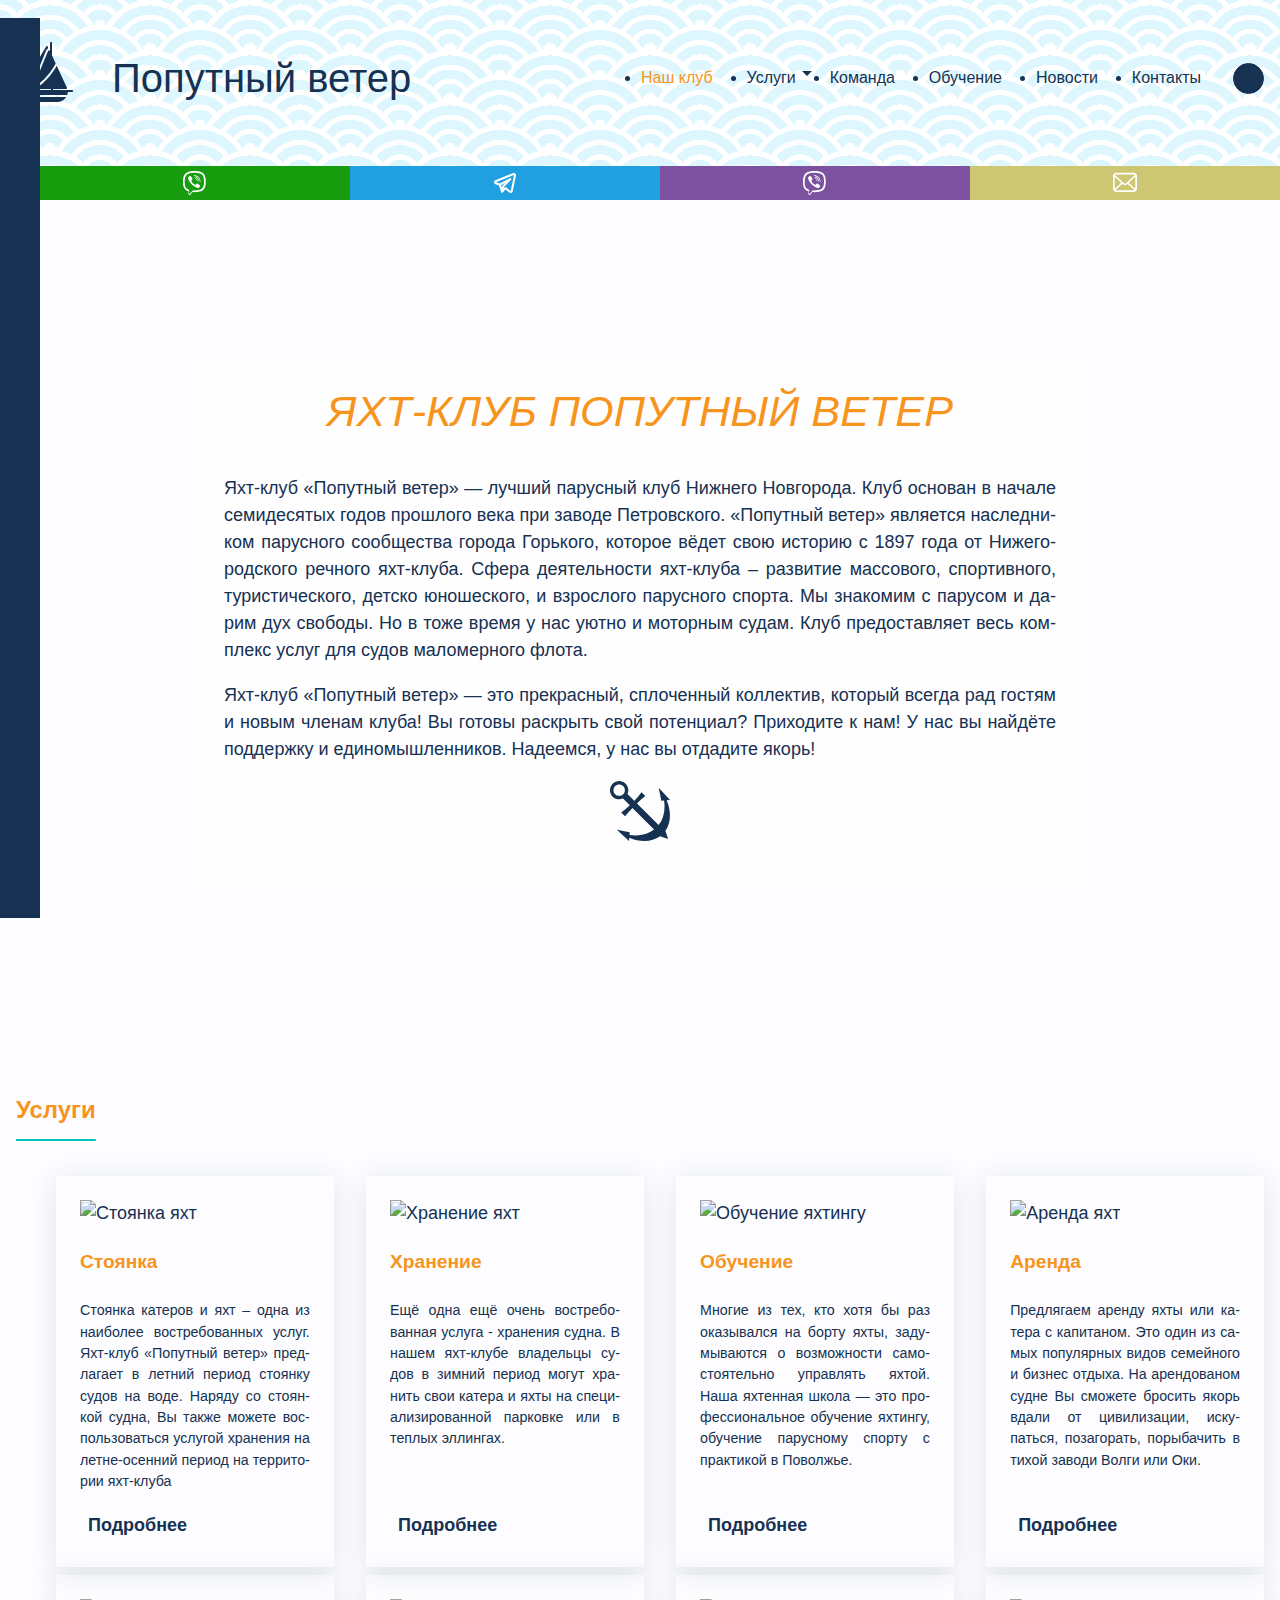
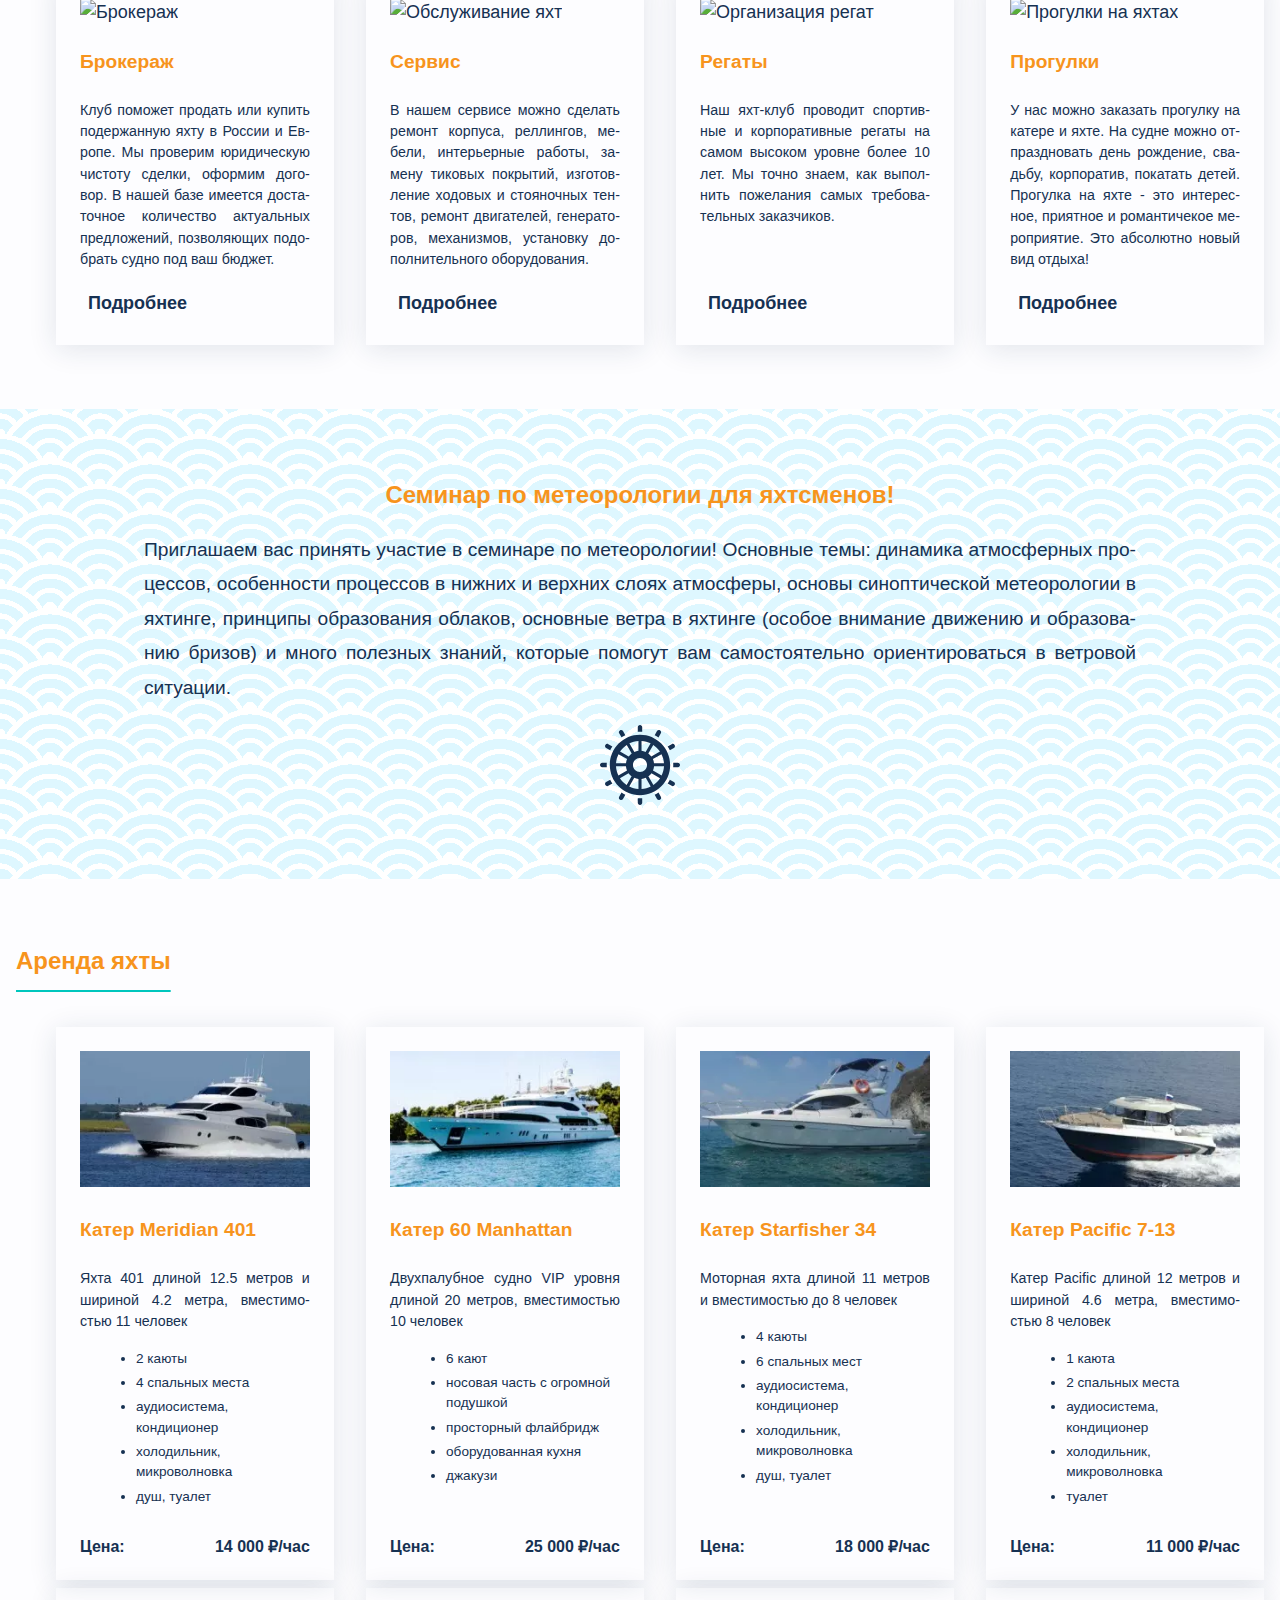
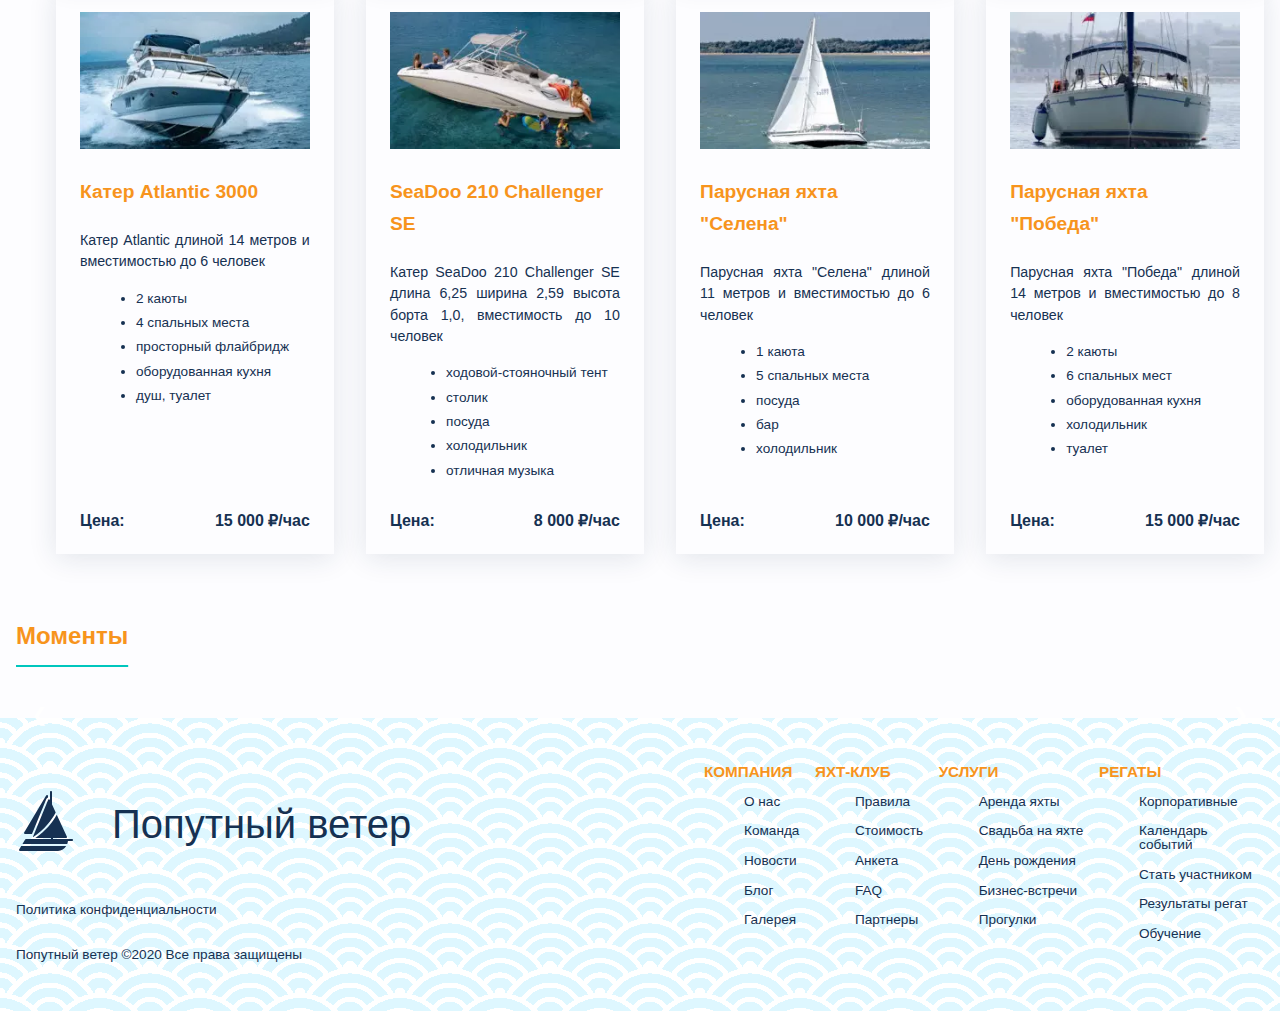
==== commit 62e5b5bf: "update" ====
--- a/pages/favourable-wind/index.html
+++ b/pages/favourable-wind/index.html
@@ -1,535 +1,427 @@
 <!DOCTYPE html>
 <html lang="ru">
+
 <head>
-	<meta charset="utf-8">
-	<meta http-equiv="x-ua-compatible" content="ie=edge">
-	<meta name="viewport" content="width=device-width, initial-scale=1">
-	<title>Яхт клуб</title>
-	<meta name="description" content="Яхт-клуб Попутный ветер. Всё, что нужно для яхтинга и отдыха на воде">
-	<meta name="apple-mobile-web-app-title" content="Яхт-клуб">
-    <meta name="application-name" content="Яхт-клуб">
-    <meta name="msapplication-TileColor" content="#2b5797">
-    <meta name="msapplication-TileImage" content="/mstile-144x144.png">
-    <meta name="theme-color" content="#ffffff">
-	<link href="css/reset.min.css" rel="stylesheet">
-	<link href="css/style.css" rel="stylesheet">
-	<link rel="apple-touch-icon" sizes="180x180" href="/apple-touch-icon.png">
-    <link rel="icon" type="image/png" sizes="32x32" href="/favicon-32x32.png">
-    <link rel="icon" type="image/png" sizes="192x192" href="/android-chrome-192x192.png">
-    <link rel="icon" type="image/png" sizes="16x16" href="/favicon-16x16.png">
-    <link rel="manifest" href="/site.webmanifest">
-    <link rel="mask-icon" href="/safari-pinned-tab.svg" color="#5bbad5">
+<meta charset="utf-8">
+<meta http-equiv="x-ua-compatible" content="ie=edge">
+<meta name="viewport" content="width=device-width,initial-scale=1">
+<title>Яхт клуб
+</title>
+<meta name="description" content="Яхт-клуб Попутный ветер. Всё, что нужно для яхтинга и отдыха на воде">
+<meta name="apple-mobile-web-app-title" content="Яхт-клуб">
+<meta name="application-name" content="Яхт-клуб">
+<meta name="msapplication-TileColor" content="#2b5797">
+<meta name="msapplication-TileImage" content="/mstile-144x144.png">
+<meta name="theme-color" content="#ffffff">
+
+<link href="css/reset.min.css" rel="stylesheet">
+
+<link href="css/style.css" rel="stylesheet">
+
+<link rel="apple-touch-icon" sizes="180x180" href="/apple-touch-icon.png">
+
+<link rel="icon" type="image/png" sizes="32x32" href="/favicon-32x32.png">
+
+<link rel="icon" type="image/png" sizes="192x192" href="/android-chrome-192x192.png">
+
+<link rel="icon" type="image/png" sizes="16x16" href="/favicon-16x16.png">
+
+<link rel="manifest" href="/site.webmanifest">
+
+<link rel="mask-icon" href="/safari-pinned-tab.svg" color="#5bbad5">
 </head>
+
 <body class="page">
-		<header class="site-header decor-back">
-			<nav class="wrapper header-nav">
-				<a href="index.html" class="header-logo" aria-label="Логотип яхт-клуба Попутный ветер">
-					<svg xmlns="http://www.w3.org/2000/svg" fill="#163152" width="64" height="64"  viewBox="0 0 64 64">
-						<path d="M56,48h-5H37v-1h13c0.007-0.001,0.014-0.001,0.02,0c0.552,0,1-0.447,1-1c0-0.219-0.07-0.421-0.189-0.585L40.745,23.643 C36.268,31.506,29.876,39.705,19.32,47H35v1H10c-0.351,0-0.677,0.185-0.857,0.485L6.434,53h44.769 c0.385-0.978,0.641-1.992,0.745-3H56c0.552,0,1-0.447,1-1S56.552,48,56,48z"/>
-						<path d="M9,43h6.986L30.223,8.168C30.552,7.363,31.208,6.76,32,6.479V5c0-0.45-0.301-0.845-0.735-0.964 c-0.434-0.121-0.895,0.066-1.125,0.453l-22,37c-0.184,0.309-0.188,0.692-0.01,1.005S8.641,43,9,43z"/>
-						<path d="M17.012,46.13c11.516-7.66,18.145-16.428,22.69-24.739l-3.758-8.112C35.97,13.189,36,13.099,36,13V1c0-0.553-0.448-1-1-1 c-0.552,0-1,0.447-1,1v8.083l-0.093-0.2c-0.167-0.36-0.506-0.603-0.93-0.58c-0.397,0.01-0.752,0.253-0.903,0.622l-15,36.697 C17.007,45.785,16.989,45.96,17.012,46.13z"/>
-						<path d="M3.143,58.485c-0.186,0.309-0.19,0.693-0.013,1.008C3.307,59.807,3.64,60,4,60h38c3.479,0,6.417-2.151,8.191-5H5.234 L3.143,58.485z"/>
-					</svg>
-				</a>
-				<p class="site-title">Попутный ветер</p>
-				<button class="mobmenu__btn">&#9776;</button>
-				<ul class="site-navigation">
-					<li class="site-navigation__item">
-						<a class="active" href="index.html">Наш клуб</a>
-					</li>
-					<li class="site-navigation__item submenu">
-						<a href="#">Услуги<span class="dropdown-icon"></span></a>
-							<ul class="submenu-list">
-								<li class="submenu-list__item"><a href="#">Стоянка</a></li>
-								<li class="submenu-list__item"><a href="#">Хранение</a></li>
-								<li class="submenu-list__item"><a href="#">Обучение</a></li>
-								<li class="submenu-list__item"><a href="#">Аренда</a></li>
-								<li class="submenu-list__item"><a href="#">Брокераж</a></li>
-								<li class="submenu-list__item"><a href="#">Сервис</a></li>
-								<li class="submenu-list__item"><a href="#">Регаты</a></li>
-								<li class="submenu-list__item"><a href="#">Прогулки</a></li>
-							</ul>
-					</li>
-					<li class="site-navigation__item">
-						<a href="#">Команда</a>
-					</li>
-					<li class="site-navigation__item">
-						<a href="#">Обучение</a>
-					</li>
-					<li class="site-navigation__item">
-						<a href="#">Новости</a>
-					</li>
-					<li class="site-navigation__item">
-						<a href="#">Контакты</a>
-					</li>
-				</ul>
-				<button class="toggle-light-dark" type="button" title="Тёмная тема"></button>
-			</nav>
-			<div class="wrapper sub-header">
-				<ul class="contacts__list">
-					<li class="contacts__list_item">
-						<a class="wa" href="#" aria-label="Связаться по WhatsApp с яхт-клубом Попутный ветер">
-							<svg xmlns="http://www.w3.org/2000/svg" fill="#ffffff" width="24" height="24" viewBox="0 0 24 24">
-								<path d="m20.19 2.337c-.595-.545-3.005-2.297-8.372-2.32 0 0-6.333-.379-9.418 2.452-1.716 1.716-2.317 4.229-2.386 7.346s-.146 8.959 5.485 10.547h.005l-.005 2.419s-.037.98.607 1.177c.778.244 1.238-.502 1.983-1.304.408-.441.97-1.087 1.397-1.58.6.059 1.296.092 2.001.092 1.827 0 3.602-.225 5.298-.649l-.15.032c.778-.253 5.18-.816 5.892-6.657.744-6.03-.354-9.834-2.337-11.555zm.652 11.115c-.607 4.875-4.173 5.185-4.829 5.395-1.432.364-3.076.572-4.769.572-.486 0-.968-.017-1.445-.051l.064.004s-2.438 2.939-3.197 3.703c-.248.248-.521.228-.516-.267 0-.323.019-4.018.019-4.018-4.767-1.322-4.491-6.298-4.435-8.897s.544-4.735 1.997-6.169c2.612-2.367 7.989-2.016 7.989-2.016 4.543.019 6.718 1.388 7.224 1.847 1.674 1.435 2.527 4.867 1.898 9.896zm-6.511-3.788v.014c0 .168-.136.304-.304.304-.163 0-.296-.128-.303-.289v-.001c.004-.042.007-.092.007-.141 0-.801-.649-1.45-1.45-1.45-.03 0-.06.001-.089.003h.004c-.161-.009-.288-.141-.288-.303 0-.168.136-.304.304-.304h.017-.001c.02-.001.045-.001.069-.001 1.126 0 2.038.912 2.038 2.038 0 .046-.002.092-.005.137v-.006zm.951.531c.047-1.988-1.195-3.544-3.553-3.718-.159-.011-.283-.143-.283-.303 0-.168.136-.304.304-.304.007 0 .015 0 .022.001h-.001.017c2.267 0 4.106 1.838 4.106 4.106 0 .081-.002.162-.007.242l.001-.011c-.004.165-.138.296-.303.296-.168 0-.304-.136-.304-.304 0-.003 0-.005 0-.008zm2.2.629v.002c0 .168-.136.304-.304.304s-.302-.135-.303-.301c-.024-3.822-2.573-5.903-5.662-5.925-.168 0-.303-.136-.303-.303s.136-.303.303-.303c3.459.024 6.239 2.411 6.267 6.525zm-.525 4.598v.009c-.506.891-1.453 1.875-2.428 1.561l-.009-.014c-1.832-.684-3.416-1.578-4.831-2.679l.041.03c-.743-.592-1.396-1.245-1.969-1.963l-.019-.025c-.509-.638-.986-1.352-1.402-2.106l-.04-.079c-.457-.746-.87-1.608-1.193-2.513l-.03-.098c-.314-.975.665-1.922 1.561-2.428h.009c.13-.083.288-.133.458-.133.267 0 .505.123.662.314l.001.002s.581.693.83 1.036c.234.319.549.83.712 1.115.094.147.149.327.149.52 0 .288-.124.547-.322.726l-.001.001-.562.45c-.155.15-.251.36-.251.592 0 .023.001.045.003.067v-.003c.579 1.903 2.048 3.372 3.91 3.941l.042.011c.019.002.042.003.064.003.232 0 .442-.096.592-.25l.45-.562c.18-.199.439-.323.727-.323.193 0 .372.056.524.152l-.004-.002c.813.463 1.516.972 2.157 1.549l-.011-.01c.192.154.313.389.313.652 0 .169-.05.326-.137.458l.002-.003z"/>
-							</svg>
-						</a>
-					</li>
-					<li class="contacts__list_item">
-						<a class="tg" href="#" aria-label="Связаться по Telegram с яхт-клубом Попутный ветер">
-							<svg xmlns="http://www.w3.org/2000/svg" fill="#ffffff" width="24" height="24" viewBox="0 0 24 24">
-								<path d="M22.26465,2.42773a2.04837,2.04837,0,0,0-2.07813-.32421L2.26562,9.33887a2.043,2.043,0,0,0,.1045,3.81836l3.625,1.26074,2.0205,6.68164A.998.998,0,0,0,8.134,21.352c.00775.012.01868.02093.02692.03259a.98844.98844,0,0,0,.21143.21576c.02307.01758.04516.03406.06982.04968a.98592.98592,0,0,0,.31073.13611l.01184.001.00671.00287a1.02183,1.02183,0,0,0,.20215.02051c.00653,0,.01233-.00312.0188-.00324a.99255.99255,0,0,0,.30109-.05231c.02258-.00769.04193-.02056.06384-.02984a.9931.9931,0,0,0,.20429-.11456,250.75993,250.75993,0,0,1,.15222-.12818L12.416,18.499l4.03027,3.12207a2.02322,2.02322,0,0,0,1.24121.42676A2.05413,2.05413,0,0,0,19.69531,20.415L22.958,4.39844A2.02966,2.02966,0,0,0,22.26465,2.42773ZM9.37012,14.73633a.99357.99357,0,0,0-.27246.50586l-.30951,1.504-.78406-2.59307,4.06525-2.11695ZM17.67188,20.04l-4.7627-3.68945a1.00134,1.00134,0,0,0-1.35352.11914l-.86541.9552.30584-1.48645,7.083-7.083a.99975.99975,0,0,0-1.16894-1.59375L6.74487,12.55432,3.02051,11.19141,20.999,3.999Z"/>
-							</svg>
-						</a>
-					</li>
-					<li class="contacts__list_item">
-						<a class="vb" href="#" aria-label="Связаться по Viber с яхт-клубом Попутный ветер">
-							<svg xmlns="http://www.w3.org/2000/svg" fill="#ffffff" width="24" height="24" viewBox="0 0 24 24">
-								<path d="m20.19 2.337c-.595-.545-3.005-2.297-8.372-2.32 0 0-6.333-.379-9.418 2.452-1.716 1.716-2.317 4.229-2.386 7.346s-.146 8.959 5.485 10.547h.005l-.005 2.419s-.037.98.607 1.177c.778.244 1.238-.502 1.983-1.304.408-.441.97-1.087 1.397-1.58.6.059 1.296.092 2.001.092 1.827 0 3.602-.225 5.298-.649l-.15.032c.778-.253 5.18-.816 5.892-6.657.744-6.03-.354-9.834-2.337-11.555zm.652 11.115c-.607 4.875-4.173 5.185-4.829 5.395-1.432.364-3.076.572-4.769.572-.486 0-.968-.017-1.445-.051l.064.004s-2.438 2.939-3.197 3.703c-.248.248-.521.228-.516-.267 0-.323.019-4.018.019-4.018-4.767-1.322-4.491-6.298-4.435-8.897s.544-4.735 1.997-6.169c2.612-2.367 7.989-2.016 7.989-2.016 4.543.019 6.718 1.388 7.224 1.847 1.674 1.435 2.527 4.867 1.898 9.896zm-6.511-3.788v.014c0 .168-.136.304-.304.304-.163 0-.296-.128-.303-.289v-.001c.004-.042.007-.092.007-.141 0-.801-.649-1.45-1.45-1.45-.03 0-.06.001-.089.003h.004c-.161-.009-.288-.141-.288-.303 0-.168.136-.304.304-.304h.017-.001c.02-.001.045-.001.069-.001 1.126 0 2.038.912 2.038 2.038 0 .046-.002.092-.005.137v-.006zm.951.531c.047-1.988-1.195-3.544-3.553-3.718-.159-.011-.283-.143-.283-.303 0-.168.136-.304.304-.304.007 0 .015 0 .022.001h-.001.017c2.267 0 4.106 1.838 4.106 4.106 0 .081-.002.162-.007.242l.001-.011c-.004.165-.138.296-.303.296-.168 0-.304-.136-.304-.304 0-.003 0-.005 0-.008zm2.2.629v.002c0 .168-.136.304-.304.304s-.302-.135-.303-.301c-.024-3.822-2.573-5.903-5.662-5.925-.168 0-.303-.136-.303-.303s.136-.303.303-.303c3.459.024 6.239 2.411 6.267 6.525zm-.525 4.598v.009c-.506.891-1.453 1.875-2.428 1.561l-.009-.014c-1.832-.684-3.416-1.578-4.831-2.679l.041.03c-.743-.592-1.396-1.245-1.969-1.963l-.019-.025c-.509-.638-.986-1.352-1.402-2.106l-.04-.079c-.457-.746-.87-1.608-1.193-2.513l-.03-.098c-.314-.975.665-1.922 1.561-2.428h.009c.13-.083.288-.133.458-.133.267 0 .505.123.662.314l.001.002s.581.693.83 1.036c.234.319.549.83.712 1.115.094.147.149.327.149.52 0 .288-.124.547-.322.726l-.001.001-.562.45c-.155.15-.251.36-.251.592 0 .023.001.045.003.067v-.003c.579 1.903 2.048 3.372 3.91 3.941l.042.011c.019.002.042.003.064.003.232 0 .442-.096.592-.25l.45-.562c.18-.199.439-.323.727-.323.193 0 .372.056.524.152l-.004-.002c.813.463 1.516.972 2.157 1.549l-.011-.01c.192.154.313.389.313.652 0 .169-.05.326-.137.458l.002-.003z"/>
-							</svg>
-						</a>
-					</li>
-					<li class="contacts__list_item">
-						<a class="ml" href="#" aria-label="Связаться по e-mail с яхт-клубом Попутный ветер">
-							<svg xmlns:svg="http://www.w3.org/2000/svg" width="24" height="24" fill="#ffffff" viewBox="0 0 24 24">
-								<path d="m 23.938083,4.4005854 c -0.10819,-0.558971 -0.349828,-1.070494 -0.687282,-1.493068 -0.07115,-0.09207 -0.145499,-0.174527 -0.226079,-0.256984 -0.597892,-0.616289 -1.43705,-1.000733 -2.353788,-1.000733 H 3.3291173 c -0.916733,0 -1.7528945,0.384444 -2.35359517,1.000733 -0.080394,0.08246 -0.15473839,0.164913 -0.22607998,0.256984 C 0.41180213,3.3300424 0.1701591,3.8416144 0.06497033,4.4005854 0.02176077,4.6163204 0,4.8392644 0,5.0646624 V 17.557365 c 0,0.479255 0.09909341,0.939961 0.27580901,1.35599 0.16392529,0.397139 0.40561025,0.756488 0.69966048,1.057803 0.0745345,0.07626 0.14854651,0.146354 0.22931291,0.216072 0.5759068,0.489209 1.3192955,0.78466 2.12433,0.78466 H 20.670929 c 0.805316,0 1.551941,-0.295451 2.124522,-0.787738 0.08053,-0.06664 0.154923,-0.136737 0.229266,-0.212994 0.293907,-0.301315 0.53555,-0.660664 0.702845,-1.057803 v -0.0029 C 23.904235,18.494421 24,18.036798 24,17.557586 V 5.0648224 c 4.8e-5,-0.225397 -0.02136,-0.448346 -0.06192,-0.664077 z M 2.1801183,3.8859404 c 0.2974206,-0.304728 0.69684,-0.489209 1.148999,-0.489209 H 20.670934 c 0.452159,0 0.855096,0.184481 1.149004,0.489209 0.05259,0.05428 0.102141,0.114768 0.145873,0.174868 l -9.089409,8.1252336 c -0.250686,0.225349 -0.560342,0.336655 -0.876376,0.336655 -0.312841,0 -0.622312,-0.111306 -0.876328,-0.336655 L 2.0377578,4.0573454 c 0.040217,-0.0601 0.089763,-0.117121 0.1423605,-0.171405 z M 1.7031616,17.557365 V 5.8650954 L 8.2808608,11.750776 1.70649,17.630204 c -0.00331,-0.0223 -0.00331,-0.04738 -0.00331,-0.07284 z M 20.670934,19.224624 H 3.3291173 c -0.2944207,0 -0.569906,-0.07938 -0.8050345,-0.218858 l 6.9364868,-6.200314 0.6475784,0.577822 c 0.541922,0.48301 1.220064,0.727639 1.891878,0.727639 0.675285,0 1.353381,-0.244629 1.895255,-0.727639 l 0.647255,-0.577822 6.93376,6.200314 c -0.235456,0.139479 -0.510937,0.218858 -0.805362,0.218858 z m 1.625956,-1.667259 c 0,0.02542 0,0.05053 -0.0033,0.07284 l -6.574324,-5.876014 6.577515,-5.8859726 z" />
-							</svg>
-						</a>
-					</li>
-				</ul>
-			</div>
-			<!--<nav class="nav-mobile">-->
-				<ul class="mobmenu-list">
-					<li class="nav-mobile__item"><a href="#" class="mobmenu__btn-close">&times;</a></li>
-					<li class="nav-mobile__item"><a href="#">Наш клуб</a></li>
-					<li class="nav-mobile__item"><a href="#">Услуги</a></li>
-					<li class="nav-mobile__item"><a href="#">Команда</a></li>
-					<li class="nav-mobile__item"><a href="#">Обучение</a></li>
-					<li class="nav-mobile__item"><a href="#">Новости</a></li>
-					<li class="nav-mobile__item"><a href="#">Контакты</a></li>
-				</ul>
-			<!--</nav>-->
-		</header>
-		<section class="hero">
-			<div  class="hero__wrapper">
-				<h1>Яхт-клуб Попутный ветер</h1>
-				<p class="hero-text">Яхт-клуб «Попутный ветер» — лучший парусный клуб Нижнего Новгорода. Клуб основан в начале семидесятых годов прошлого века при заводе Петровского. «Попутный ветер» является наследником парусного сообщества города Горького, которое вёдет свою историю с 1897 года от Нижегородского речного яхт-клуба. Сфера деятельности яхт-клуба – развитие массового, спортивного,  туристического, детско юношеского, и взрослого парусного спорта. Мы знакомим с парусом и дарим дух свободы. Но в тоже время у нас уютно и моторным судам. Клуб предоставляет весь комплекс услуг для судов маломерного флота.</p>
-				<p class="hero-text">Яхт-клуб «Попутный ветер» — это прекрасный, сплоченный коллектив, который всегда рад гостям и новым членам клуба! Вы готовы раскрыть свой потенциал? Приходите к нам! У нас вы найдёте поддержку и единомышленников. Надеемся, у нас вы отдадите якорь!</p>
-				<p class="end-decor">
-					<svg xmlns="http://www.w3.org/2000/svg" fill="#163152" width="60" height="60" viewBox="0 0 60 60">
-						<g transform="matrix(2.0463673,0,0,2.0463673,-2.40397,-2.9339791)">
-						<path d="m 28.871,10.856 1.624,-0.123 -5.517,-5.953 1.276,6.273 1.33,-0.101 c 0.704,4.492 -0.134,8.8 -2.66,12.036 L 9.713,7.777 c 0.76,-1.652 0.46,-3.672 -0.902,-5.033 -1.747,-1.747 -4.579,-1.747 -6.326,0 -1.747,1.747 -1.747,4.579 0,6.326 1.359,1.359 3.374,1.66 5.025,0.905 l 3.351,3.351 c -1.337,1.229 -2.746,2.386 -4.208,3.489 l 1.879,1.879 C 9.701,17.287 10.9,15.92 12.141,14.607 l 10.581,10.581 c -3.235,2.523 -7.541,3.36 -12.03,2.657 l 0.101,-1.332 -6.273,-1.276 5.953,5.517 0.123,-1.622 c 5.403,2.307 11.083,2.16 15.06,-0.733 l 3.936,1.33 -1.341,-3.97 c 2.783,-3.969 2.896,-9.57 0.619,-14.902 z M 3.679,7.879 C 2.59,6.79 2.59,5.025 3.679,3.937 c 1.089,-1.088 2.854,-1.089 3.942,0 1.089,1.089 1.089,2.854 0,3.942 -1.089,1.088 -2.854,1.089 -3.942,0 z M 18.435,8.793 16.556,6.914 c -1.062,1.507 -2.227,2.91 -3.475,4.23 l 1.25,1.25 C 15.646,11.125 17.01,9.92 18.436,8.793 Z" />
-					  </g>
-					</svg>
-				</p>
-			</div>
-		</section>
-		<main class="main-content">
-		<section class="services">
-			<div  class="wrapper">
-				<h2>Услуги</h2>
-				<ul class="card-list">
-					<li class="card-list__item">
-						<picture>
-							<source srcset="img/service1x400.webp" media="(min-width: 334px) and (max-width: 575px)" />
-							<source srcset="img/service1x300.webp" media="(min-width: 648px) and (max-width: 767px)" />
-							<source srcset="img/service1x300.webp" media="(min-width: 976px) and (max-width: 1199px)" />
-							<img src="img/service1.webp" width="259" height="155" alt="Стоянка яхт">
-						</picture>
-						<h3 class="card-list__item__title">Стоянка</h3>
-						<p class="card-list__item__description">Стоянка катеров и яхт – одна из наиболее востребованных услуг. Яхт-клуб «Попутный ветер» предлагает в летний период стоянку судов на воде. Наряду со стоянкой судна, Вы также можете воспользоваться услугой хранения на летне-осенний период на территории яхт-клуба</p>
-						<a href="#" class="card-list__item__more">Подробнее</a>
-					</li>
-					<li class="card-list__item">
-						<picture>
-							<source srcset="img/service2x400.webp" media="(min-width: 334px) and (max-width: 575px)" />
-							<source srcset="img/service2x300.webp" media="(min-width: 648px) and (max-width: 767px)" />
-							<source srcset="img/service2x300.webp" media="(min-width: 976px) and (max-width: 1199px)" />
-							<img src="img/service2.webp" width="259" height="155" alt="Хранение яхт">
-						</picture>
-						<h3 class="card-list__item__title">Хранение</h3>
-						<p class="card-list__item__description">Ещё одна ещё очень востребованная услуга - хранения судна. В нашем яхт-клубе владельцы судов в зимний период могут хранить свои катера и яхты на специализированной парковке или в теплых эллингах.</p>
-						<a href="#" class="card-list__item__more">Подробнее</a>
-					</li>
-					<li class="card-list__item">
-						<picture>
-							<source srcset="img/service3x400.webp" media="(min-width: 334px) and (max-width: 575px)" />
-							<source srcset="img/service3x300.webp" media="(min-width: 648px) and (max-width: 767px)" />
-							<source srcset="img/service3x300.webp" media="(min-width: 976px) and (max-width: 1199px)" />
-							<img src="img/service3.webp" width="259" height="155" alt="Обучение яхтингу">
-						</picture>
-						<h3 class="card-list__item__title">Обучение</h3>
-						<p class="card-list__item__description">Многие из тех, кто хотя бы раз оказывался на борту яхты, задумываются о возможности самостоятельно управлять яхтой. Наша яхтенная школа — это профессиональное обучение яхтингу, обучение парусному спорту с практикой в Поволжье.</p>
-						<a href="#" class="card-list__item__more">Подробнее</a>
-					</li>
-					<li class="card-list__item">
-						<picture>
-							<source srcset="img/service4x400.webp" media="(min-width: 334px) and (max-width: 575px)" />
-							<source srcset="img/service4x300.webp" media="(min-width: 648px) and (max-width: 767px)" />
-							<source srcset="img/service4x300.webp" media="(min-width: 976px) and (max-width: 1199px)" />
-							<img src="img/service4.webp" width="259" height="155" alt="Аренда яхт">
-						</picture>
-						<h3 class="card-list__item__title">Аренда</h3>
-						<p class="card-list__item__description">Предлягаем аренду яхты или катера с капитаном. Это один из самых популярных видов семейного и бизнес отдыха. На арендованом судне Вы сможете бросить якорь вдали от цивилизации, искупаться, позагорать, порыбачить в тихой заводи Волги или Оки.</p>
-						<a href="#" class="card-list__item__more">Подробнее</a>
-					</li>
-					<li class="card-list__item">
-						<picture>
-							<source srcset="img/service5x400.webp" media="(min-width: 334px) and (max-width: 575px)" />
-							<source srcset="img/service5x300.webp" media="(min-width: 648px) and (max-width: 767px)" />
-							<source srcset="img/service5x300.webp" media="(min-width: 976px) and (max-width: 1199px)" />
-							<img src="img/service5.webp" width="259" height="155" alt="Брокераж">
-						</picture>
-						<h3 class="card-list__item__title">Брокераж</h3>
-						<p class="card-list__item__description">Клуб поможет продать или купить подержанную яхту в России и Европе. Мы проверим юридическую чистоту сделки, оформим договор. В нашей базе имеется достаточное количество актуальных предложений, позволяющих подобрать судно под ваш бюджет.</p>
-						<a href="#" class="card-list__item__more">Подробнее</a>
-					</li>
-					<li class="card-list__item">
-						<picture>
-							<source srcset="img/service6x400.webp" media="(min-width: 334px) and (max-width: 575px)" />
-							<source srcset="img/service6x300.webp" media="(min-width: 648px) and (max-width: 767px)" />
-							<source srcset="img/service6x300.webp" media="(min-width: 976px) and (max-width: 1199px)" />
-							<img src="img/service6.webp" width="259" height="155" alt="Обслуживание яхт">
-						</picture>
-						<h3 class="card-list__item__title">Сервис</h3>
-						<p class="card-list__item__description">В нашем сервисе можно сделать ремонт корпуса, реллингов, мебели, интерьерные работы, замену тиковых покрытий, изготовление ходовых и стояночных тентов, ремонт двигателей, генераторов, механизмов, установку дополнительного оборудования.</p>
-						<a href="#" class="card-list__item__more">Подробнее</a>
-					</li>
-					<li class="card-list__item">
-						<picture>
-							<source srcset="img/service7x400.webp" media="(min-width: 334px) and (max-width: 575px)" />
-							<source srcset="img/service7x300.webp" media="(min-width: 648px) and (max-width: 767px)" />
-							<source srcset="img/service7x300.webp" media="(min-width: 976px) and (max-width: 1199px)" />
-							<img src="img/service7.webp" width="259" height="155" alt="Организация регат">
-						</picture>
-						<h3 class="card-list__item__title">Регаты</h3>
-						<p class="card-list__item__description">Наш яхт-клуб проводит спортивные и корпоративные регаты на самом высоком уровне более 10 лет. Мы точно знаем, как выполнить пожелания самых требовательных заказчиков.</p>
-						<a href="#" class="card-list__item__more">Подробнее</a>
-					</li>
-					<li class="card-list__item">
-						<picture>
-							<source srcset="img/service8x400.webp" media="(min-width: 334px) and (max-width: 575px)" />
-							<source srcset="img/service8x300.webp" media="(min-width: 648px) and (max-width: 767px)" />
-							<source srcset="img/service8x300.webp" media="(min-width: 976px) and (max-width: 1199px)" />
-							<img src="img/service8.webp" width="259" height="155" alt="Прогулки на яхтах">
-						</picture>
-						<h3 class="card-list__item__title">Прогулки</h3>
-						<p class="card-list__item__description">У нас можно заказать прогулку на катере и яхте. На судне можно отпраздновать день рождение, свадьбу, корпоратив, покатать детей. Прогулка на яхте - это интересное, приятное и романтичекое мероприятие. Это абсолютно новый вид отдыха!</p>
-						<a href="#" class="card-list__item__more">Подробнее</a>
-					</li>
-				</ul>
-			</div>
-		</section>
-		<section class="main-banner decor-back">
-			<div  class="wrapper main-banner__wrapper">
-				<h2>Семинар по метеорологии для яхтсменов!</h2>
-				<p class="main-banner__description">Приглашаем вас принять участие в семинаре по метеорологии! Основные темы: динамика атмосферных процессов, особенности процессов в нижних и верхних слоях атмосферы, основы синоптической метеорологии в яхтинге, принципы образования облаков, основные ветра в яхтинге (особое внимание движению и образованию бризов) и много полезных знаний, которые помогут вам самостоятельно ориентироваться в ветровой ситуации.</p>
-				<p class="end-decor">
-					<svg xmlns="http://www.w3.org/2000/svg" fill="#163152" height="80" width="80" viewBox="0 0 80 80">
-						<g transform="scale(0.19224577)"><path d="m 35.067,208.066 c 0,-3.866 0.127,-7.696 0.378,-11.5 H 11.225 C 5.036,196.566 0,201.603 0,207.792 v 0.55 c 0,6.189 5.036,11.224 11.225,11.224 h 24.22 c -0.251,-3.803 -0.378,-7.634 -0.378,-11.5 z" /><path d="m 316.448,43.347 c 3.094,-5.36 1.251,-12.239 -4.1,-15.328 l -0.486,-0.28 c -1.733,-1.001 -3.613,-1.509 -5.587,-1.509 -4.011,0 -7.746,2.152 -9.746,5.617 l -12.12,20.992 c 6.907,3.409 13.549,7.264 19.9,11.532 z" /><path d="M 219.567,35.445 V 11.225 C 219.567,5.035 214.531,0 208.342,0 h -0.55 c -6.189,0 -11.225,5.035 -11.225,11.225 v 24.22 c 3.804,-0.251 7.634,-0.378 11.5,-0.378 3.866,0 7.696,0.127 11.5,0.378 z" /><path d="m 111.826,64.37 c 6.351,-4.267 12.993,-8.123 19.9,-11.533 l -12.12,-20.991 c -2.001,-3.465 -5.735,-5.617 -9.747,-5.617 -1.974,0 -3.853,0.508 -5.603,1.518 l -0.46,0.266 c -5.36,3.094 -7.204,9.973 -4.109,15.334 z" /><path d="m 31.847,119.604 20.992,12.121 c 3.41,-6.907 7.266,-13.548 11.533,-19.899 L 43.347,99.687 c -1.733,-1.001 -3.613,-1.509 -5.587,-1.509 -4.011,0 -7.746,2.152 -9.744,5.613 l -0.277,0.48 c -1.499,2.597 -1.898,5.622 -1.122,8.518 0.776,2.895 2.633,5.316 5.23,6.815 z" /><path d="m 31.846,296.529 c -2.596,1.499 -4.453,3.92 -5.229,6.816 -0.776,2.896 -0.378,5.921 1.117,8.51 l 0.279,0.483 c 2.001,3.465 5.736,5.617 9.748,5.617 1.974,0 3.854,-0.507 5.586,-1.508 l 21.024,-12.138 c -4.267,-6.351 -8.123,-12.993 -11.533,-19.9 z" /><path d="m 99.686,372.786 c -3.095,5.36 -1.252,12.239 4.113,15.337 l 0.472,0.272 c 1.733,1.001 3.613,1.509 5.587,1.509 4.012,0 7.747,-2.153 9.747,-5.618 l 12.119,-20.991 c -6.906,-3.41 -13.549,-7.265 -19.9,-11.533 z" /><path d="m 196.567,380.688 v 24.22 c 0,6.19 5.036,11.226 11.225,11.226 h 0.55 c 6.189,0 11.225,-5.037 11.225,-11.226 v -24.22 c -3.804,0.251 -7.634,0.378 -11.5,0.378 -3.866,0 -7.696,-0.127 -11.5,-0.378 z" /><path d="m 304.309,351.762 c -6.351,4.267 -12.993,8.123 -19.9,11.532 l 12.121,20.993 c 2,3.465 5.734,5.617 9.746,5.617 1.973,0 3.853,-0.508 5.576,-1.503 l 0.487,-0.281 c 5.36,-3.095 7.203,-9.974 4.109,-15.334 z" /><path d="m 384.287,296.528 -20.992,-12.12 c -3.41,6.906 -7.266,13.548 -11.533,19.899 l 21.024,12.14 c 1.733,1.001 3.613,1.508 5.587,1.508 4.011,0 7.746,-2.152 9.751,-5.625 l 0.271,-0.468 c 1.5,-2.597 1.898,-5.623 1.122,-8.519 -0.776,-2.895 -2.633,-5.316 -5.23,-6.815 z" /><path d="m 384.289,119.604 c 2.596,-1.499 4.453,-3.919 5.229,-6.815 0.775,-2.896 0.377,-5.92 -1.124,-8.521 l -0.273,-0.473 c -2.001,-3.465 -5.735,-5.617 -9.747,-5.617 -1.973,0 -3.853,0.508 -5.587,1.509 l -21.025,12.139 c 4.267,6.35 8.123,12.993 11.533,19.899 z" /><path d="m 404.909,196.567 h -24.22 c 0.251,3.804 0.378,7.634 0.378,11.5 0,3.866 -0.127,7.696 -0.378,11.5 h 24.22 c 6.189,0 11.225,-5.036 11.225,-11.225 v -0.549 c 0,-6.19 -5.036,-11.226 -11.225,-11.226 z" /><path d="m 208.067,51.069 c -86.71,0 -157,70.29 -157,157 0,86.71 70.29,157 157,157 86.71,0 157,-70.29 157,-157 0,-86.71 -70.29,-157 -157,-157 z m 111.8,100.59 c 7.22,14.4 11.74,30.39 12.9,47.31 h -51.72 c -0.89,-7.57 -2.93,-14.78 -5.94,-21.47 z m -8.07,-13.82 -44.79,25.86 c -4.43,-5.94 -9.75,-11.18 -15.75,-15.54 l 25.85,-44.76 c 13.7,9.09 25.5,20.81 34.69,34.44 z m -95.73,-54.97 c 16.85,1.07 32.78,5.46 47.17,12.55 l -25.86,44.78 c -6.65,-2.89 -13.81,-4.84 -21.31,-5.65 z m -16,0 v 51.68 c -7.5,0.81 -14.66,2.76 -21.31,5.65 l -25.86,-44.78 c 14.39,-7.09 30.32,-11.48 47.17,-12.55 z m -61.04,20.53 25.85,44.76 c -6,4.36 -11.32,9.6 -15.76,15.54 l -44.78,-25.86 c 9.19,-13.63 20.99,-25.35 34.69,-34.44 z m -42.76,48.26 44.75,25.84 c -3,6.69 -5.04,13.9 -5.93,21.47 h -51.72 c 1.16,-16.92 5.68,-32.91 12.9,-47.31 z m -0.49,110.9 c -7.12,-14.5 -11.5,-30.59 -12.49,-47.59 h 51.65 c 0.76,7.65 2.7,14.96 5.63,21.73 z m 7.95,13.89 44.75,-25.84 c 4.44,6.14 9.79,11.57 15.87,16.08 l -25.85,44.78 c -13.78,-9.25 -25.62,-21.17 -34.77,-35.02 z m 96.34,55.9 c -17.07,-1.08 -33.21,-5.58 -47.74,-12.84 l 25.84,-44.76 c 6.82,3.04 14.18,5.08 21.9,5.92 z m -28.5,-124.74 c 0,-20.16 16.34,-36.5 36.5,-36.5 20.16,0 36.5,16.34 36.5,36.5 0,20.16 -16.34,36.5 -36.5,36.5 -20.16,0 -36.5,-16.34 -36.5,-36.5 z m 44.5,124.74 v -51.68 c 7.72,-0.84 15.08,-2.88 21.9,-5.92 l 25.84,44.76 c -14.53,7.26 -30.67,11.76 -47.74,12.84 z m 61.57,-20.88 -25.85,-44.78 c 6.08,-4.51 11.43,-9.94 15.87,-16.08 l 44.75,25.84 c -9.15,13.85 -20.99,25.77 -34.77,35.02 z m -2.07,-74.77 c 2.93,-6.77 4.87,-14.08 5.63,-21.73 h 51.65 c -0.99,17 -5.37,33.09 -12.49,47.59 z" /></g>
-					</svg>
-				</p>
-			</div>
-		</section>
-		<section class="rent">
-			<div  class="wrapper">
-				<h2>Аренда яхты</h2>
-				<ul class="card-list">
-					<li class="card-list__item">
-						<picture>
-							<source srcset="img/photo-card-1x400.webp" media="(min-width: 334px) and (max-width: 575px)" />
-							<source srcset="img/photo-card-1x300.webp" media="(min-width: 648px) and (max-width: 767px)" />
-							<source srcset="img/photo-card-1x300.webp" media="(min-width: 976px) and (max-width: 1199px)" />
-							<img src="img/photo-card-1.webp" width="259" height="254" alt="Белая двухпалубная яхта">
-						</picture>
-						<h3 class="card-list__item__title">Катер Meridian 401</h3>
-						<p class="card-list__item__description">Яхта 401 длиной 12.5 метров и шириной 4.2 метра, вместимостью 11 человек</p>
-						<ul class="card-list__features">
-							<li class="card-list__features__item">2 каюты</li>
-							<li class="card-list__features__item">4 спальных места</li>
-							<li class="card-list__features__item">аудиосистема, кондиционер</li>
-							<li class="card-list__features__item">холодильник, микроволновка</li>
-							<li class="card-list__features__item">душ, туалет</li>
-						</ul>
-						<p class="card-list__price">
-							<span class="card-list__price__name">Цена:</span>
-							<span class="card-list__price__value">14 000 ₽/час</span>
-						</p>
-					</li>
-					<li class="card-list__item">
-						<picture>
-							<source srcset="img/photo-card-2x400.webp" media="(min-width: 334px) and (max-width: 575px)" />
-							<source srcset="img/photo-card-2x300.webp" media="(min-width: 648px) and (max-width: 767px)" />
-							<source srcset="img/photo-card-2x300.webp" media="(min-width: 976px) and (max-width: 1199px)" />
-							<img src="img/photo-card-2.webp" width="259" height="254" alt="Белая двухпалубная яхта">
-						</picture>
-						<h3 class="card-list__item__title">Катер 60 Manhattan</h3>
-						<p class="card-list__item__description">Двухпалубное судно VIP уровня длиной 20 метров, вместимостью 10 человек</p>
-						<ul class="card-list__features">
-							<li class="card-list__features__item">6 кают</li>
-							<li class="card-list__features__item">носовая часть с огромной подушкой</li>
-							<li class="card-list__features__item">просторный флайбридж</li>
-							<li class="card-list__features__item">оборудованная кухня</li>
-							<li class="card-list__features__item">джакузи</li>
-						</ul>
-						<p class="card-list__price">
-							<span class="card-list__price__name">Цена:</span>
-							<span class="card-list__price__value">25 000 ₽/час</span>
-						</p>
-					</li>
-					<li class="card-list__item">
-						<picture>
-							<source srcset="img/photo-card-3x400.webp" media="(min-width: 334px) and (max-width: 575px)" />
-							<source srcset="img/photo-card-3x300.webp" media="(min-width: 648px) and (max-width: 767px)" />
-							<source srcset="img/photo-card-3x300.webp" media="(min-width: 976px) and (max-width: 1199px)" />
-							<img src="img/photo-card-3.webp" width="259" height="254" alt="Белая яхта">
-						</picture>
-						<h3 class="card-list__item__title">Катер Starfisher 34</h3>
-						<p class="card-list__item__description">Моторная яхта длиной 11 метров и вместимостью до 8 человек</p>
-						<ul class="card-list__features">
-							<li class="card-list__features__item">4 каюты</li>
-							<li class="card-list__features__item">6 спальных мест</li>
-							<li class="card-list__features__item">аудиосистема, кондиционер</li>
-							<li class="card-list__features__item">холодильник, микроволновка</li>
-							<li class="card-list__features__item">душ, туалет</li>
-						</ul>
-						<p class="card-list__price">
-							<span class="card-list__price__name">Цена:</span>
-							<span class="card-list__price__value">18 000 ₽/час</span>
-						</p>
-					</li>
-					<li class="card-list__item">
-						<picture>
-							<source srcset="img/photo-card-4x400.webp" media="(min-width: 334px) and (max-width: 575px)" />
-							<source srcset="img/photo-card-4x300.webp" media="(min-width: 648px) and (max-width: 767px)" />
-							<source srcset="img/photo-card-4x300.webp" media="(min-width: 976px) and (max-width: 1199px)" />
-							<img src="img/photo-card-4.webp" width="259" height="254" alt="Белый катер">
-						</picture>
-						<h3 class="card-list__item__title">Катер Pacific 7-13</h3>
-						<p class="card-list__item__description">Катер Pacific длиной 12 метров и шириной 4.6 метра, вместимостью 8 человек</p>
-						<ul class="card-list__features">
-							<li class="card-list__features__item">1 каюта</li>
-							<li class="card-list__features__item">2 спальных места</li>
-							<li class="card-list__features__item">аудиосистема, кондиционер</li>
-							<li class="card-list__features__item">холодильник, микроволновка</li>
-							<li class="card-list__features__item">туалет</li>
-						</ul>
-						<p class="card-list__price">
-							<span class="card-list__price__name">Цена:</span>
-							<span class="card-list__price__value">11 000 ₽/час</span>
-						</p>
-					</li>
-					<li class="card-list__item">
-						<picture>
-							<source srcset="img/photo-card-5x400.webp" media="(min-width: 334px) and (max-width: 575px)" />
-							<source srcset="img/photo-card-5x300.webp" media="(min-width: 648px) and (max-width: 767px)" />
-							<source srcset="img/photo-card-5x300.webp" media="(min-width: 976px) and (max-width: 1199px)" />
-							<img src="img/photo-card-5.webp" width="259" height="254" alt="Белый катер">
-						</picture>
-						<h3 class="card-list__item__title">Катер Atlantic 3000</h3>
-						<p class="card-list__item__description">Катер Atlantic длиной 14 метров и вместимостью до 6 человек</p>
-						<ul class="card-list__features">
-							<li class="card-list__features__item">2 каюты</li>
-							<li class="card-list__features__item">4 спальных места</li>
-							<li class="card-list__features__item">просторный флайбридж</li>
-							<li class="card-list__features__item">оборудованная кухня</li>
-							<li class="card-list__features__item">душ, туалет</li>
-						</ul>
-						<p class="card-list__price">
-							<span class="card-list__price__name">Цена:</span>
-							<span class="card-list__price__value">15 000 ₽/час</span>
-						</p>
-				  </li>
-				  <li class="card-list__item">
-						<picture>
-							<source srcset="img/photo-card-6x400.webp" media="(min-width: 334px) and (max-width: 575px)" />
-							<source srcset="img/photo-card-6x300.webp" media="(min-width: 648px) and (max-width: 767px)" />
-							<source srcset="img/photo-card-6x300.webp" media="(min-width: 976px) and (max-width: 1199px)" />
-							<img src="img/photo-card-6.webp" width="254" height="254" alt="Белый катер">
-						</picture>
-						<h3 class="card-list__item__title">SeaDoo 210 Challenger SE</h3>
-						<p class="card-list__item__description">Катер SeaDoo 210 Challenger SE длина 6,25 ширина 2,59 высота борта 1,0, вместимость до 10 человек</p>
-						<ul class="card-list__features">
-							<li class="card-list__features__item">ходовой-стояночный тент</li>
-							<li class="card-list__features__item">столик</li>
-							<li class="card-list__features__item">посуда</li>
-							<li class="card-list__features__item">холодильник</li>
-							<li class="card-list__features__item">отличная музыка</li>
-						</ul>
-						<p class="card-list__price">
-							<span class="card-list__price__name">Цена:</span>
-							<span class="card-list__price__value">8 000 ₽/час</span>
-						</p>
-				  </li>
-				  <li class="card-list__item">
-						<picture>
-							<source srcset="img/photo-card-7x400.webp" media="(min-width: 334px) and (max-width: 575px)" />
-							<source srcset="img/photo-card-7x300.webp" media="(min-width: 648px) and (max-width: 767px)" />
-							<source srcset="img/photo-card-7x300.webp" media="(min-width: 976px) and (max-width: 1199px)" />
-							<img src="img/photo-card-7.webp" width="259" height="254" alt="Белый катер">
-						</picture>
-						<h3 class="card-list__item__title">Парусная яхта "Селена"</h3>
-						<p class="card-list__item__description">Парусная яхта "Селена" длиной 11 метров и вместимостью до 6 человек</p>
-						<ul class="card-list__features">
-							<li class="card-list__features__item">1 каюта</li>
-							<li class="card-list__features__item">5 спальных места</li>
-							<li class="card-list__features__item">посуда</li>
-							<li class="card-list__features__item">бар</li>
-							<li class="card-list__features__item">холодильник</li>
-						</ul>
-						<p class="card-list__price">
-							<span class="card-list__price__name">Цена:</span>
-							<span class="card-list__price__value">10 000 ₽/час</span>
-						</p>
-				  </li>
-				  <li class="card-list__item">
-						<picture>
-							<source srcset="img/photo-card-8x400.webp" media="(min-width: 334px) and (max-width: 575px)" />
-							<source srcset="img/photo-card-8x300.webp" media="(min-width: 648px) and (max-width: 767px)" />
-							<source srcset="img/photo-card-8x300.webp" media="(min-width: 976px) and (max-width: 1199px)" />
-							<img src="img/photo-card-8.webp" width="259" height="254" alt="Белый катер">
-						</picture>
-						<h3 class="card-list__item__title">Парусная яхта "Победа"</h3>
-						<p class="card-list__item__description">Парусная яхта "Победа" длиной 14 метров и вместимостью до 8 человек</p>
-						<ul class="card-list__features">
-							<li class="card-list__features__item">2 каюты</li>
-							<li class="card-list__features__item">6 спальных мест</li>
-							<li class="card-list__features__item">оборудованная кухня</li>
-							<li class="card-list__features__item">холодильник</li>
-							<li class="card-list__features__item">туалет</li>
-						</ul>
-						<p class="card-list__price">
-							<span class="card-list__price__name">Цена:</span>
-							<span class="card-list__price__value">15 000 ₽/час</span>
-						</p>
-				  </li>
-				</ul>
-			</div>
-		</section>
-		<section class="wrapper slideshow">
-			<h2>Моменты</h2>
-			<div class="slideshow-container">
-				<div class="main-slides fade">
-					<img src="img/slide1.webp" width="1334" height="460" alt="Парусная регата">
-				</div>
-				<div class="main-slides fade">
-					<img src="img/slide2.webp" width="1334" height="460" alt="К старту регаты">
-				</div>
-				<div class="main-slides fade">
-					<img src="img/slide3.webp" width="1334" height="460" alt="К острову Телячий">
-				</div>
-				<div class="main-slides fade">
-					<img src="img/slide4.webp" width="1334" height="460" alt="Спортсмены на Горьковском водохранилище">
-				</div>
-				<a class="prev" href="#">&#10094;</a>
-				<a class="next" href="#">&#10095;</a>
-			</div> 
-		</section>
-		</main>
-		<footer class="main-footer decor-back">
-		  <div class="wrapper footer-container">
-			<div class="footer-column">
-				<div class="footer-column__top">
-					<p class="logo">
-						<svg xmlns="http://www.w3.org/2000/svg" fill="#163152" width="64" height="64" viewBox="0 0 64 64">
-							<g id="SVGRepo_iconCarrier">
-							<path d="M56,48h-5H37v-1h13c0.007-0.001,0.014-0.001,0.02,0c0.552,0,1-0.447,1-1c0-0.219-0.07-0.421-0.189-0.585L40.745,23.643 C36.268,31.506,29.876,39.705,19.32,47H35v1H10c-0.351,0-0.677,0.185-0.857,0.485L6.434,53h44.769 c0.385-0.978,0.641-1.992,0.745-3H56c0.552,0,1-0.447,1-1S56.552,48,56,48z"/>
-							<path d="M9,43h6.986L30.223,8.168C30.552,7.363,31.208,6.76,32,6.479V5c0-0.45-0.301-0.845-0.735-0.964 c-0.434-0.121-0.895,0.066-1.125,0.453l-22,37c-0.184,0.309-0.188,0.692-0.01,1.005S8.641,43,9,43z"/>
-							<path d="M17.012,46.13c11.516-7.66,18.145-16.428,22.69-24.739l-3.758-8.112C35.97,13.189,36,13.099,36,13V1c0-0.553-0.448-1-1-1 c-0.552,0-1,0.447-1,1v8.083l-0.093-0.2c-0.167-0.36-0.506-0.603-0.93-0.58c-0.397,0.01-0.752,0.253-0.903,0.622l-15,36.697 C17.007,45.785,16.989,45.96,17.012,46.13z"/>
-							<path d="M3.143,58.485c-0.186,0.309-0.19,0.693-0.013,1.008C3.307,59.807,3.64,60,4,60h38c3.479,0,6.417-2.151,8.191-5H5.234 L3.143,58.485z"/></g>
-						</svg>
-					</p>
-					<p class="site-title">Попутный ветер</p>
-				</div>
-				<p class="policy"><a href="#">Политика конфиденциальности</a></p>
-				<p class="copyright">Попутный ветер ©2020 Все права защищены</p>
-			</div>
-			<ul class="footer-navigation-topics">
-			  <li class="footer-navigation-topic">
-				<h2>Компания</h2>
-				<ul class="footer-navigation">
-				  <li class="footer-navigation-item">
-					<a href="#">О нас</a>
-				  </li>
-				  <li class="footer-navigation-item">
-					<a href="#">Команда</a>
-				  </li>
-				  <li class="footer-navigation-item">
-					<a href="#">Новости</a>
-				  </li>
-				  <li class="footer-navigation-item">
-					<a href="#">Блог</a>
-				  </li>
-				  <li class="footer-navigation-item">
-					<a href="#">Галерея</a>
-				  </li>
-				</ul>
-			  </li>
-			  <li class="footer-navigation-topic">
-				<h2>Яхт-клуб</h2>
-				<ul class="footer-navigation">
-				  <li class="footer-navigation-item">
-					<a href="#">Правила</a>
-				  </li>
-				  <li class="footer-navigation-item">
-					<a href="#">Стоимость</a>
-				  </li>
-				  <li class="footer-navigation-item">
-					<a href="#">Анкета</a>
-				  </li>
-				  <li class="footer-navigation-item">
-					<a href="#">FAQ</a>
-				  </li>
-				  <li class="footer-navigation-item">
-					<a href="#">Партнеры</a>
-				  </li>
-				</ul>
-			  </li>
-			  <li class="footer-navigation-topic">
-				<h2>Услуги</h2>
-				<ul class="footer-navigation">
-				  <li class="footer-navigation-item">
-					<a href="#">Аренда яхты</a>
-				  </li>
-				  <li class="footer-navigation-item">
-					<a href="#">Свадьба на яхте</a>
-				  </li>
-				  <li class="footer-navigation-item">
-					<a href="#">День рождения</a>
-				  </li>
-				  <li class="footer-navigation-item">
-					<a href="#">Бизнес-встречи</a>
-				  </li>
-				  <li class="footer-navigation-item">
-					<a href="#">Прогулки</a>
-				  </li>
-				</ul>
-			  </li>
-			  <li class="footer-navigation-topic">
-				<h2>Регаты</h2>
-				<ul class="footer-navigation">
-				  <li class="footer-navigation-item">
-					<a href="#">Корпоративные</a>
-				  </li>
-				  <li class="footer-navigation-item">
-					<a href="#">Календарь событий</a>
-				  </li>
-				  <li class="footer-navigation-item">
-					<a href="#">Стать участником</a>
-				  </li>
-				  <li class="footer-navigation-item">
-					<a href="#">Результаты регат</a>
-				  </li>
-				  <li class="footer-navigation-item">
-					<a href="#">Обучение</a>
-				  </li>
-				</ul>
-			  </li>
-			</ul>
-		  </div>
-		</footer>
-		<button class="up-button" type="button">
-			&uarr;
-		</button>
-	<script src="js/script.js"></script>
+
+<header class="site-header decor-back"><nav class="wrapper header-nav"><a href="index.html" class="header-logo" aria-label="Логотип яхт-клуба Попутный ветер"><svg xmlns="http://www.w3.org/2000/svg" fill="#163152" width="64" height="64" viewBox="0 0 64 64">
+<style type="text/css"> 
+</style>
+
+<path class="logo-fp" d="M56,48h-5H37v-1h13c0.007-0.001,0.014-0.001,0.02,0c0.552,0,1-0.447,1-1c0-0.219-0.07-0.421-0.189-0.585L40.745,23.643 C36.268,31.506,29.876,39.705,19.32,47H35v1H10c-0.351,0-0.677,0.185-0.857,0.485L6.434,53h44.769 c0.385-0.978,0.641-1.992,0.745-3H56c0.552,0,1-0.447,1-1S56.552,48,56,48z"/>
+
+<path d="M9,43h6.986L30.223,8.168C30.552,7.363,31.208,6.76,32,6.479V5c0-0.45-0.301-0.845-0.735-0.964 c-0.434-0.121-0.895,0.066-1.125,0.453l-22,37c-0.184,0.309-0.188,0.692-0.01,1.005S8.641,43,9,43z"/>
+
+<path d="M17.012,46.13c11.516-7.66,18.145-16.428,22.69-24.739l-3.758-8.112C35.97,13.189,36,13.099,36,13V1c0-0.553-0.448-1-1-1 c-0.552,0-1,0.447-1,1v8.083l-0.093-0.2c-0.167-0.36-0.506-0.603-0.93-0.58c-0.397,0.01-0.752,0.253-0.903,0.622l-15,36.697 C17.007,45.785,16.989,45.96,17.012,46.13z"/>
+
+<path d="M3.143,58.485c-0.186,0.309-0.19,0.693-0.013,1.008C3.307,59.807,3.64,60,4,60h38c3.479,0,6.417-2.151,8.191-5H5.234 L3.143,58.485z"/></svg></a>
+
+<p class="site-title">Попутный ветер</p><button class="mobmenu__btn">&#9776;</button>
+<ul class="site-navigation">
+<li class="site-navigation__item"><a class="active" href="index.html">Наш клуб</a></li>
+<li class="site-navigation__item submenu"><a href="#">Услуги
+
+<span class="dropdown-icon">
+</span></a>
+<ul class="submenu-list">
+<li class="submenu-list__item"><a href="#">Стоянка</a></li>
+<li class="submenu-list__item"><a href="#">Хранение</a></li>
+<li class="submenu-list__item"><a href="#">Обучение</a></li>
+<li class="submenu-list__item"><a href="#">Аренда</a></li>
+<li class="submenu-list__item"><a href="#">Брокераж</a></li>
+<li class="submenu-list__item"><a href="#">Сервис</a></li>
+<li class="submenu-list__item"><a href="#">Регаты</a></li>
+<li class="submenu-list__item"><a href="#">Прогулки</a></li>
+</ul></li>
+<li class="site-navigation__item"><a href="#">Команда</a></li>
+<li class="site-navigation__item"><a href="#">Обучение</a></li>
+<li class="site-navigation__item"><a href="#">Новости</a></li>
+<li class="site-navigation__item"><a href="#">Контакты</a></li>
+</ul><button class="toggle-light-dark" type="button" title="Тёмная тема"></button></nav>
+
+<div class="wrapper sub-header">
+<ul class="contacts__list">
+<li class="contacts__list_item"><a class="wa" href="#" aria-label="Связаться по WhatsApp с яхт-клубом Попутный ветер"><svg xmlns="http://www.w3.org/2000/svg" fill="#ffffff" width="24" height="24" viewBox="0 0 24 24">
+
+<path d="m20.19 2.337c-.595-.545-3.005-2.297-8.372-2.32 0 0-6.333-.379-9.418 2.452-1.716 1.716-2.317 4.229-2.386 7.346s-.146 8.959 5.485 10.547h.005l-.005 2.419s-.037.98.607 1.177c.778.244 1.238-.502 1.983-1.304.408-.441.97-1.087 1.397-1.58.6.059 1.296.092 2.001.092 1.827 0 3.602-.225 5.298-.649l-.15.032c.778-.253 5.18-.816 5.892-6.657.744-6.03-.354-9.834-2.337-11.555zm.652 11.115c-.607 4.875-4.173 5.185-4.829 5.395-1.432.364-3.076.572-4.769.572-.486 0-.968-.017-1.445-.051l.064.004s-2.438 2.939-3.197 3.703c-.248.248-.521.228-.516-.267 0-.323.019-4.018.019-4.018-4.767-1.322-4.491-6.298-4.435-8.897s.544-4.735 1.997-6.169c2.612-2.367 7.989-2.016 7.989-2.016 4.543.019 6.718 1.388 7.224 1.847 1.674 1.435 2.527 4.867 1.898 9.896zm-6.511-3.788v.014c0 .168-.136.304-.304.304-.163 0-.296-.128-.303-.289v-.001c.004-.042.007-.092.007-.141 0-.801-.649-1.45-1.45-1.45-.03 0-.06.001-.089.003h.004c-.161-.009-.288-.141-.288-.303 0-.168.136-.304.304-.304h.017-.001c.02-.001.045-.001.069-.001 1.126 0 2.038.912 2.038 2.038 0 .046-.002.092-.005.137v-.006zm.951.531c.047-1.988-1.195-3.544-3.553-3.718-.159-.011-.283-.143-.283-.303 0-.168.136-.304.304-.304.007 0 .015 0 .022.001h-.001.017c2.267 0 4.106 1.838 4.106 4.106 0 .081-.002.162-.007.242l.001-.011c-.004.165-.138.296-.303.296-.168 0-.304-.136-.304-.304 0-.003 0-.005 0-.008zm2.2.629v.002c0 .168-.136.304-.304.304s-.302-.135-.303-.301c-.024-3.822-2.573-5.903-5.662-5.925-.168 0-.303-.136-.303-.303s.136-.303.303-.303c3.459.024 6.239 2.411 6.267 6.525zm-.525 4.598v.009c-.506.891-1.453 1.875-2.428 1.561l-.009-.014c-1.832-.684-3.416-1.578-4.831-2.679l.041.03c-.743-.592-1.396-1.245-1.969-1.963l-.019-.025c-.509-.638-.986-1.352-1.402-2.106l-.04-.079c-.457-.746-.87-1.608-1.193-2.513l-.03-.098c-.314-.975.665-1.922 1.561-2.428h.009c.13-.083.288-.133.458-.133.267 0 .505.123.662.314l.001.002s.581.693.83 1.036c.234.319.549.83.712 1.115.094.147.149.327.149.52 0 .288-.124.547-.322.726l-.001.001-.562.45c-.155.15-.251.36-.251.592 0 .023.001.045.003.067v-.003c.579 1.903 2.048 3.372 3.91 3.941l.042.011c.019.002.042.003.064.003.232 0 .442-.096.592-.25l.45-.562c.18-.199.439-.323.727-.323.193 0 .372.056.524.152l-.004-.002c.813.463 1.516.972 2.157 1.549l-.011-.01c.192.154.313.389.313.652 0 .169-.05.326-.137.458l.002-.003z"></path></svg></a></li>
+<li class="contacts__list_item"><a class="tg" href="#" aria-label="Связаться по Telegram с яхт-клубом Попутный ветер"><svg xmlns="http://www.w3.org/2000/svg" fill="#ffffff" width="24" height="24" viewBox="0 0 24 24">
+
+<path d="M22.26465,2.42773a2.04837,2.04837,0,0,0-2.07813-.32421L2.26562,9.33887a2.043,2.043,0,0,0,.1045,3.81836l3.625,1.26074,2.0205,6.68164A.998.998,0,0,0,8.134,21.352c.00775.012.01868.02093.02692.03259a.98844.98844,0,0,0,.21143.21576c.02307.01758.04516.03406.06982.04968a.98592.98592,0,0,0,.31073.13611l.01184.001.00671.00287a1.02183,1.02183,0,0,0,.20215.02051c.00653,0,.01233-.00312.0188-.00324a.99255.99255,0,0,0,.30109-.05231c.02258-.00769.04193-.02056.06384-.02984a.9931.9931,0,0,0,.20429-.11456,250.75993,250.75993,0,0,1,.15222-.12818L12.416,18.499l4.03027,3.12207a2.02322,2.02322,0,0,0,1.24121.42676A2.05413,2.05413,0,0,0,19.69531,20.415L22.958,4.39844A2.02966,2.02966,0,0,0,22.26465,2.42773ZM9.37012,14.73633a.99357.99357,0,0,0-.27246.50586l-.30951,1.504-.78406-2.59307,4.06525-2.11695ZM17.67188,20.04l-4.7627-3.68945a1.00134,1.00134,0,0,0-1.35352.11914l-.86541.9552.30584-1.48645,7.083-7.083a.99975.99975,0,0,0-1.16894-1.59375L6.74487,12.55432,3.02051,11.19141,20.999,3.999Z"></path></svg></a></li>
+<li class="contacts__list_item"><a class="vb" href="#" aria-label="Связаться по Viber с яхт-клубом Попутный ветер"><svg xmlns="http://www.w3.org/2000/svg" fill="#ffffff" width="24" height="24" viewBox="0 0 24 24">
+
+<path d="m20.19 2.337c-.595-.545-3.005-2.297-8.372-2.32 0 0-6.333-.379-9.418 2.452-1.716 1.716-2.317 4.229-2.386 7.346s-.146 8.959 5.485 10.547h.005l-.005 2.419s-.037.98.607 1.177c.778.244 1.238-.502 1.983-1.304.408-.441.97-1.087 1.397-1.58.6.059 1.296.092 2.001.092 1.827 0 3.602-.225 5.298-.649l-.15.032c.778-.253 5.18-.816 5.892-6.657.744-6.03-.354-9.834-2.337-11.555zm.652 11.115c-.607 4.875-4.173 5.185-4.829 5.395-1.432.364-3.076.572-4.769.572-.486 0-.968-.017-1.445-.051l.064.004s-2.438 2.939-3.197 3.703c-.248.248-.521.228-.516-.267 0-.323.019-4.018.019-4.018-4.767-1.322-4.491-6.298-4.435-8.897s.544-4.735 1.997-6.169c2.612-2.367 7.989-2.016 7.989-2.016 4.543.019 6.718 1.388 7.224 1.847 1.674 1.435 2.527 4.867 1.898 9.896zm-6.511-3.788v.014c0 .168-.136.304-.304.304-.163 0-.296-.128-.303-.289v-.001c.004-.042.007-.092.007-.141 0-.801-.649-1.45-1.45-1.45-.03 0-.06.001-.089.003h.004c-.161-.009-.288-.141-.288-.303 0-.168.136-.304.304-.304h.017-.001c.02-.001.045-.001.069-.001 1.126 0 2.038.912 2.038 2.038 0 .046-.002.092-.005.137v-.006zm.951.531c.047-1.988-1.195-3.544-3.553-3.718-.159-.011-.283-.143-.283-.303 0-.168.136-.304.304-.304.007 0 .015 0 .022.001h-.001.017c2.267 0 4.106 1.838 4.106 4.106 0 .081-.002.162-.007.242l.001-.011c-.004.165-.138.296-.303.296-.168 0-.304-.136-.304-.304 0-.003 0-.005 0-.008zm2.2.629v.002c0 .168-.136.304-.304.304s-.302-.135-.303-.301c-.024-3.822-2.573-5.903-5.662-5.925-.168 0-.303-.136-.303-.303s.136-.303.303-.303c3.459.024 6.239 2.411 6.267 6.525zm-.525 4.598v.009c-.506.891-1.453 1.875-2.428 1.561l-.009-.014c-1.832-.684-3.416-1.578-4.831-2.679l.041.03c-.743-.592-1.396-1.245-1.969-1.963l-.019-.025c-.509-.638-.986-1.352-1.402-2.106l-.04-.079c-.457-.746-.87-1.608-1.193-2.513l-.03-.098c-.314-.975.665-1.922 1.561-2.428h.009c.13-.083.288-.133.458-.133.267 0 .505.123.662.314l.001.002s.581.693.83 1.036c.234.319.549.83.712 1.115.094.147.149.327.149.52 0 .288-.124.547-.322.726l-.001.001-.562.45c-.155.15-.251.36-.251.592 0 .023.001.045.003.067v-.003c.579 1.903 2.048 3.372 3.91 3.941l.042.011c.019.002.042.003.064.003.232 0 .442-.096.592-.25l.45-.562c.18-.199.439-.323.727-.323.193 0 .372.056.524.152l-.004-.002c.813.463 1.516.972 2.157 1.549l-.011-.01c.192.154.313.389.313.652 0 .169-.05.326-.137.458l.002-.003z"></path></svg></a></li>
+<li class="contacts__list_item"><a class="ml" href="#" aria-label="Связаться по e-mail с яхт-клубом Попутный ветер"><svg xmlns="http://www.w3.org/2000/svg" width="24" height="24" fill="#ffffff" viewBox="0 0 24 24">
+
+<path d="m 23.938083,4.4005854 c -0.10819,-0.558971 -0.349828,-1.070494 -0.687282,-1.493068 -0.07115,-0.09207 -0.145499,-0.174527 -0.226079,-0.256984 -0.597892,-0.616289 -1.43705,-1.000733 -2.353788,-1.000733 H 3.3291173 c -0.916733,0 -1.7528945,0.384444 -2.35359517,1.000733 -0.080394,0.08246 -0.15473839,0.164913 -0.22607998,0.256984 C 0.41180213,3.3300424 0.1701591,3.8416144 0.06497033,4.4005854 0.02176077,4.6163204 0,4.8392644 0,5.0646624 V 17.557365 c 0,0.479255 0.09909341,0.939961 0.27580901,1.35599 0.16392529,0.397139 0.40561025,0.756488 0.69966048,1.057803 0.0745345,0.07626 0.14854651,0.146354 0.22931291,0.216072 0.5759068,0.489209 1.3192955,0.78466 2.12433,0.78466 H 20.670929 c 0.805316,0 1.551941,-0.295451 2.124522,-0.787738 0.08053,-0.06664 0.154923,-0.136737 0.229266,-0.212994 0.293907,-0.301315 0.53555,-0.660664 0.702845,-1.057803 v -0.0029 C 23.904235,18.494421 24,18.036798 24,17.557586 V 5.0648224 c 4.8e-5,-0.225397 -0.02136,-0.448346 -0.06192,-0.664077 z M 2.1801183,3.8859404 c 0.2974206,-0.304728 0.69684,-0.489209 1.148999,-0.489209 H 20.670934 c 0.452159,0 0.855096,0.184481 1.149004,0.489209 0.05259,0.05428 0.102141,0.114768 0.145873,0.174868 l -9.089409,8.1252336 c -0.250686,0.225349 -0.560342,0.336655 -0.876376,0.336655 -0.312841,0 -0.622312,-0.111306 -0.876328,-0.336655 L 2.0377578,4.0573454 c 0.040217,-0.0601 0.089763,-0.117121 0.1423605,-0.171405 z M 1.7031616,17.557365 V 5.8650954 L 8.2808608,11.750776 1.70649,17.630204 c -0.00331,-0.0223 -0.00331,-0.04738 -0.00331,-0.07284 z M 20.670934,19.224624 H 3.3291173 c -0.2944207,0 -0.569906,-0.07938 -0.8050345,-0.218858 l 6.9364868,-6.200314 0.6475784,0.577822 c 0.541922,0.48301 1.220064,0.727639 1.891878,0.727639 0.675285,0 1.353381,-0.244629 1.895255,-0.727639 l 0.647255,-0.577822 6.93376,6.200314 c -0.235456,0.139479 -0.510937,0.218858 -0.805362,0.218858 z m 1.625956,-1.667259 c 0,0.02542 0,0.05053 -0.0033,0.07284 l -6.574324,-5.876014 6.577515,-5.8859726 z"></path></svg></a></li>
+</ul>
+</div>
+<ul class="mobmenu-list">
+<li class="nav-mobile__item"><a href="#" class="mobmenu__btn-close">&times;</a></li>
+<li class="nav-mobile__item"><a href="#">Наш клуб</a></li>
+<li class="nav-mobile__item"><a href="#">Услуги</a></li>
+<li class="nav-mobile__item"><a href="#">Команда</a></li>
+<li class="nav-mobile__item"><a href="#">Обучение</a></li>
+<li class="nav-mobile__item"><a href="#">Новости</a></li>
+<li class="nav-mobile__item"><a href="#">Контакты</a></li>
+</ul></header><section class="hero">
+
+<div class="hero__wrapper"><h1>Яхт-клуб Попутный ветер</h1>
+
+<p class="hero-text">Яхт-клуб «Попутный ветер» — лучший парусный клуб Нижнего Новгорода. Клуб основан в начале семидесятых годов прошлого века при заводе Петровского. «Попутный ветер» является наследником парусного сообщества города Горького, которое вёдет свою историю с 1897 года от Нижегородского речного яхт-клуба. Сфера деятельности яхт-клуба – развитие массового, спортивного, туристического, детско юношеского, и взрослого парусного спорта. Мы знакомим с парусом и дарим дух свободы. Но в тоже время у нас уютно и моторным судам. Клуб предоставляет весь комплекс услуг для судов маломерного флота.</p>
+
+<p class="hero-text">Яхт-клуб «Попутный ветер» — это прекрасный, сплоченный коллектив, который всегда рад гостям и новым членам клуба! Вы готовы раскрыть свой потенциал? Приходите к нам! У нас вы найдёте поддержку и единомышленников. Надеемся, у нас вы отдадите якорь!</p>
+
+<p class="end-decor"><svg xmlns="http://www.w3.org/2000/svg" fill="#163152" width="60" height="60" viewBox="0 0 60 60"><g transform="matrix(2.0463673,0,0,2.0463673,-2.40397,-2.9339791)">
+
+<path d="m 28.871,10.856 1.624,-0.123 -5.517,-5.953 1.276,6.273 1.33,-0.101 c 0.704,4.492 -0.134,8.8 -2.66,12.036 L 9.713,7.777 c 0.76,-1.652 0.46,-3.672 -0.902,-5.033 -1.747,-1.747 -4.579,-1.747 -6.326,0 -1.747,1.747 -1.747,4.579 0,6.326 1.359,1.359 3.374,1.66 5.025,0.905 l 3.351,3.351 c -1.337,1.229 -2.746,2.386 -4.208,3.489 l 1.879,1.879 C 9.701,17.287 10.9,15.92 12.141,14.607 l 10.581,10.581 c -3.235,2.523 -7.541,3.36 -12.03,2.657 l 0.101,-1.332 -6.273,-1.276 5.953,5.517 0.123,-1.622 c 5.403,2.307 11.083,2.16 15.06,-0.733 l 3.936,1.33 -1.341,-3.97 c 2.783,-3.969 2.896,-9.57 0.619,-14.902 z M 3.679,7.879 C 2.59,6.79 2.59,5.025 3.679,3.937 c 1.089,-1.088 2.854,-1.089 3.942,0 1.089,1.089 1.089,2.854 0,3.942 -1.089,1.088 -2.854,1.089 -3.942,0 z M 18.435,8.793 16.556,6.914 c -1.062,1.507 -2.227,2.91 -3.475,4.23 l 1.25,1.25 C 15.646,11.125 17.01,9.92 18.436,8.793 Z"/></g></svg></p>
+</div></section><main class="main-content"><section class="services">
+
+<div class="wrapper"><h2>Услуги</h2>
+<ul class="card-list">
+<li class="card-list__item">
+
+<picture><source srcset="img/service1x400.webp" media="(min-width: 334px) and (max-width: 575px)"><source srcset="img/service1x300.webp" media="(min-width: 648px) and (max-width: 767px)"><source srcset="img/service1x300.webp" media="(min-width: 976px) and (max-width: 1199px)"><img src="img/service1.webp" width="259" height="155" alt="Стоянка яхт"></picture><h3 class="card-list__item__title">Стоянка</h3>
+
+<p class="card-list__item__description">Стоянка катеров и яхт – одна из наиболее востребованных услуг. Яхт-клуб «Попутный ветер» предлагает в летний период стоянку судов на воде. Наряду со стоянкой судна, Вы также можете воспользоваться услугой хранения на летне-осенний период на территории яхт-клуба</p><a href="#" class="card-list__item__more">Подробнее</a></li>
+<li class="card-list__item">
+
+<picture><source srcset="img/service2x400.webp" media="(min-width: 334px) and (max-width: 575px)"><source srcset="img/service2x300.webp" media="(min-width: 648px) and (max-width: 767px)"><source srcset="img/service2x300.webp" media="(min-width: 976px) and (max-width: 1199px)"><img src="img/service2.webp" width="259" height="155" alt="Хранение яхт"></picture><h3 class="card-list__item__title">Хранение</h3>
+
+<p class="card-list__item__description">Ещё одна ещё очень востребованная услуга - хранения судна. В нашем яхт-клубе владельцы судов в зимний период могут хранить свои катера и яхты на специализированной парковке или в теплых эллингах.</p><a href="#" class="card-list__item__more">Подробнее</a></li>
+<li class="card-list__item">
+
+<picture><source srcset="img/service3x400.webp" media="(min-width: 334px) and (max-width: 575px)"><source srcset="img/service3x300.webp" media="(min-width: 648px) and (max-width: 767px)"><source srcset="img/service3x300.webp" media="(min-width: 976px) and (max-width: 1199px)"><img src="img/service3.webp" width="259" height="155" alt="Обучение яхтингу"></picture><h3 class="card-list__item__title">Обучение</h3>
+
+<p class="card-list__item__description">Многие из тех, кто хотя бы раз оказывался на борту яхты, задумываются о возможности самостоятельно управлять яхтой. Наша яхтенная школа — это профессиональное обучение яхтингу, обучение парусному спорту с практикой в Поволжье.</p><a href="#" class="card-list__item__more">Подробнее</a></li>
+<li class="card-list__item">
+
+<picture><source srcset="img/service4x400.webp" media="(min-width: 334px) and (max-width: 575px)"><source srcset="img/service4x300.webp" media="(min-width: 648px) and (max-width: 767px)"><source srcset="img/service4x300.webp" media="(min-width: 976px) and (max-width: 1199px)"><img src="img/service4.webp" width="259" height="155" alt="Аренда яхт"></picture><h3 class="card-list__item__title">Аренда</h3>
+
+<p class="card-list__item__description">Предлягаем аренду яхты или катера с капитаном. Это один из самых популярных видов семейного и бизнес отдыха. На арендованом судне Вы сможете бросить якорь вдали от цивилизации, искупаться, позагорать, порыбачить в тихой заводи Волги или Оки.</p><a href="#" class="card-list__item__more">Подробнее</a></li>
+<li class="card-list__item">
+
+<picture><source srcset="img/service5x400.webp" media="(min-width: 334px) and (max-width: 575px)"><source srcset="img/service5x300.webp" media="(min-width: 648px) and (max-width: 767px)"><source srcset="img/service5x300.webp" media="(min-width: 976px) and (max-width: 1199px)"><img src="img/service5.webp" width="259" height="155" alt="Брокераж"></picture><h3 class="card-list__item__title">Брокераж</h3>
+
+<p class="card-list__item__description">Клуб поможет продать или купить подержанную яхту в России и Европе. Мы проверим юридическую чистоту сделки, оформим договор. В нашей базе имеется достаточное количество актуальных предложений, позволяющих подобрать судно под ваш бюджет.</p><a href="#" class="card-list__item__more">Подробнее</a></li>
+<li class="card-list__item">
+
+<picture><source srcset="img/service6x400.webp" media="(min-width: 334px) and (max-width: 575px)"><source srcset="img/service6x300.webp" media="(min-width: 648px) and (max-width: 767px)"><source srcset="img/service6x300.webp" media="(min-width: 976px) and (max-width: 1199px)"><img src="img/service6.webp" width="259" height="155" alt="Обслуживание яхт"></picture><h3 class="card-list__item__title">Сервис</h3>
+
+<p class="card-list__item__description">В нашем сервисе можно сделать ремонт корпуса, реллингов, мебели, интерьерные работы, замену тиковых покрытий, изготовление ходовых и стояночных тентов, ремонт двигателей, генераторов, механизмов, установку дополнительного оборудования.</p><a href="#" class="card-list__item__more">Подробнее</a></li>
+<li class="card-list__item">
+
+<picture><source srcset="img/service7x400.webp" media="(min-width: 334px) and (max-width: 575px)"><source srcset="img/service7x300.webp" media="(min-width: 648px) and (max-width: 767px)"><source srcset="img/service7x300.webp" media="(min-width: 976px) and (max-width: 1199px)"><img src="img/service7.webp" width="259" height="155" alt="Организация регат"></picture><h3 class="card-list__item__title">Регаты</h3>
+
+<p class="card-list__item__description">Наш яхт-клуб проводит спортивные и корпоративные регаты на самом высоком уровне более 10 лет. Мы точно знаем, как выполнить пожелания самых требовательных заказчиков.</p><a href="#" class="card-list__item__more">Подробнее</a></li>
+<li class="card-list__item">
+
+<picture><source srcset="img/service8x400.webp" media="(min-width: 334px) and (max-width: 575px)"><source srcset="img/service8x300.webp" media="(min-width: 648px) and (max-width: 767px)"><source srcset="img/service8x300.webp" media="(min-width: 976px) and (max-width: 1199px)"><img src="img/service8.webp" width="259" height="155" alt="Прогулки на яхтах"></picture><h3 class="card-list__item__title">Прогулки</h3>
+
+<p class="card-list__item__description">У нас можно заказать прогулку на катере и яхте. На судне можно отпраздновать день рождение, свадьбу, корпоратив, покатать детей. Прогулка на яхте - это интересное, приятное и романтичекое мероприятие. Это абсолютно новый вид отдыха!</p><a href="#" class="card-list__item__more">Подробнее</a></li>
+</ul>
+</div></section><section class="main-banner decor-back">
+
+<div class="wrapper main-banner__wrapper"><h2>Семинар по метеорологии для яхтсменов!</h2>
+
+<p class="main-banner__description">Приглашаем вас принять участие в семинаре по метеорологии! Основные темы: динамика атмосферных процессов, особенности процессов в нижних и верхних слоях атмосферы, основы синоптической метеорологии в яхтинге, принципы образования облаков, основные ветра в яхтинге (особое внимание движению и образованию бризов) и много полезных знаний, которые помогут вам самостоятельно ориентироваться в ветровой ситуации.</p>
+
+<p class="end-decor"><svg xmlns="http://www.w3.org/2000/svg" fill="#163152" height="80" width="80" viewBox="0 0 80 80"><g transform="scale(0.19224577)">
+
+<path d="m 35.067,208.066 c 0,-3.866 0.127,-7.696 0.378,-11.5 H 11.225 C 5.036,196.566 0,201.603 0,207.792 v 0.55 c 0,6.189 5.036,11.224 11.225,11.224 h 24.22 c -0.251,-3.803 -0.378,-7.634 -0.378,-11.5 z"/>
+
+<path d="m 316.448,43.347 c 3.094,-5.36 1.251,-12.239 -4.1,-15.328 l -0.486,-0.28 c -1.733,-1.001 -3.613,-1.509 -5.587,-1.509 -4.011,0 -7.746,2.152 -9.746,5.617 l -12.12,20.992 c 6.907,3.409 13.549,7.264 19.9,11.532 z"/>
+
+<path d="M 219.567,35.445 V 11.225 C 219.567,5.035 214.531,0 208.342,0 h -0.55 c -6.189,0 -11.225,5.035 -11.225,11.225 v 24.22 c 3.804,-0.251 7.634,-0.378 11.5,-0.378 3.866,0 7.696,0.127 11.5,0.378 z"/>
+
+<path d="m 111.826,64.37 c 6.351,-4.267 12.993,-8.123 19.9,-11.533 l -12.12,-20.991 c -2.001,-3.465 -5.735,-5.617 -9.747,-5.617 -1.974,0 -3.853,0.508 -5.603,1.518 l -0.46,0.266 c -5.36,3.094 -7.204,9.973 -4.109,15.334 z"/>
+
+<path d="m 31.847,119.604 20.992,12.121 c 3.41,-6.907 7.266,-13.548 11.533,-19.899 L 43.347,99.687 c -1.733,-1.001 -3.613,-1.509 -5.587,-1.509 -4.011,0 -7.746,2.152 -9.744,5.613 l -0.277,0.48 c -1.499,2.597 -1.898,5.622 -1.122,8.518 0.776,2.895 2.633,5.316 5.23,6.815 z"/>
+
+<path d="m 31.846,296.529 c -2.596,1.499 -4.453,3.92 -5.229,6.816 -0.776,2.896 -0.378,5.921 1.117,8.51 l 0.279,0.483 c 2.001,3.465 5.736,5.617 9.748,5.617 1.974,0 3.854,-0.507 5.586,-1.508 l 21.024,-12.138 c -4.267,-6.351 -8.123,-12.993 -11.533,-19.9 z"/>
+
+<path d="m 99.686,372.786 c -3.095,5.36 -1.252,12.239 4.113,15.337 l 0.472,0.272 c 1.733,1.001 3.613,1.509 5.587,1.509 4.012,0 7.747,-2.153 9.747,-5.618 l 12.119,-20.991 c -6.906,-3.41 -13.549,-7.265 -19.9,-11.533 z"/>
+
+<path d="m 196.567,380.688 v 24.22 c 0,6.19 5.036,11.226 11.225,11.226 h 0.55 c 6.189,0 11.225,-5.037 11.225,-11.226 v -24.22 c -3.804,0.251 -7.634,0.378 -11.5,0.378 -3.866,0 -7.696,-0.127 -11.5,-0.378 z"/>
+
+<path d="m 304.309,351.762 c -6.351,4.267 -12.993,8.123 -19.9,11.532 l 12.121,20.993 c 2,3.465 5.734,5.617 9.746,5.617 1.973,0 3.853,-0.508 5.576,-1.503 l 0.487,-0.281 c 5.36,-3.095 7.203,-9.974 4.109,-15.334 z"/>
+
+<path d="m 384.287,296.528 -20.992,-12.12 c -3.41,6.906 -7.266,13.548 -11.533,19.899 l 21.024,12.14 c 1.733,1.001 3.613,1.508 5.587,1.508 4.011,0 7.746,-2.152 9.751,-5.625 l 0.271,-0.468 c 1.5,-2.597 1.898,-5.623 1.122,-8.519 -0.776,-2.895 -2.633,-5.316 -5.23,-6.815 z"/>
+
+<path d="m 384.289,119.604 c 2.596,-1.499 4.453,-3.919 5.229,-6.815 0.775,-2.896 0.377,-5.92 -1.124,-8.521 l -0.273,-0.473 c -2.001,-3.465 -5.735,-5.617 -9.747,-5.617 -1.973,0 -3.853,0.508 -5.587,1.509 l -21.025,12.139 c 4.267,6.35 8.123,12.993 11.533,19.899 z"/>
+
+<path d="m 404.909,196.567 h -24.22 c 0.251,3.804 0.378,7.634 0.378,11.5 0,3.866 -0.127,7.696 -0.378,11.5 h 24.22 c 6.189,0 11.225,-5.036 11.225,-11.225 v -0.549 c 0,-6.19 -5.036,-11.226 -11.225,-11.226 z"/>
+
+<path d="m 208.067,51.069 c -86.71,0 -157,70.29 -157,157 0,86.71 70.29,157 157,157 86.71,0 157,-70.29 157,-157 0,-86.71 -70.29,-157 -157,-157 z m 111.8,100.59 c 7.22,14.4 11.74,30.39 12.9,47.31 h -51.72 c -0.89,-7.57 -2.93,-14.78 -5.94,-21.47 z m -8.07,-13.82 -44.79,25.86 c -4.43,-5.94 -9.75,-11.18 -15.75,-15.54 l 25.85,-44.76 c 13.7,9.09 25.5,20.81 34.69,34.44 z m -95.73,-54.97 c 16.85,1.07 32.78,5.46 47.17,12.55 l -25.86,44.78 c -6.65,-2.89 -13.81,-4.84 -21.31,-5.65 z m -16,0 v 51.68 c -7.5,0.81 -14.66,2.76 -21.31,5.65 l -25.86,-44.78 c 14.39,-7.09 30.32,-11.48 47.17,-12.55 z m -61.04,20.53 25.85,44.76 c -6,4.36 -11.32,9.6 -15.76,15.54 l -44.78,-25.86 c 9.19,-13.63 20.99,-25.35 34.69,-34.44 z m -42.76,48.26 44.75,25.84 c -3,6.69 -5.04,13.9 -5.93,21.47 h -51.72 c 1.16,-16.92 5.68,-32.91 12.9,-47.31 z m -0.49,110.9 c -7.12,-14.5 -11.5,-30.59 -12.49,-47.59 h 51.65 c 0.76,7.65 2.7,14.96 5.63,21.73 z m 7.95,13.89 44.75,-25.84 c 4.44,6.14 9.79,11.57 15.87,16.08 l -25.85,44.78 c -13.78,-9.25 -25.62,-21.17 -34.77,-35.02 z m 96.34,55.9 c -17.07,-1.08 -33.21,-5.58 -47.74,-12.84 l 25.84,-44.76 c 6.82,3.04 14.18,5.08 21.9,5.92 z m -28.5,-124.74 c 0,-20.16 16.34,-36.5 36.5,-36.5 20.16,0 36.5,16.34 36.5,36.5 0,20.16 -16.34,36.5 -36.5,36.5 -20.16,0 -36.5,-16.34 -36.5,-36.5 z m 44.5,124.74 v -51.68 c 7.72,-0.84 15.08,-2.88 21.9,-5.92 l 25.84,44.76 c -14.53,7.26 -30.67,11.76 -47.74,12.84 z m 61.57,-20.88 -25.85,-44.78 c 6.08,-4.51 11.43,-9.94 15.87,-16.08 l 44.75,25.84 c -9.15,13.85 -20.99,25.77 -34.77,35.02 z m -2.07,-74.77 c 2.93,-6.77 4.87,-14.08 5.63,-21.73 h 51.65 c -0.99,17 -5.37,33.09 -12.49,47.59 z"/></g></svg></p>
+</div></section><section class="rent">
+
+<div class="wrapper"><h2>Аренда яхты</h2>
+<ul class="card-list">
+<li class="card-list__item">
+
+<picture><source srcset="img/photo-card-1x400.webp" media="(min-width: 334px) and (max-width: 575px)"><source srcset="img/photo-card-1x300.webp" media="(min-width: 648px) and (max-width: 767px)"><source srcset="img/photo-card-1x300.webp" media="(min-width: 976px) and (max-width: 1199px)"><img src="img/photo-card-1.webp" width="259" height="254" alt="Белая двухпалубная яхта"></picture><h3 class="card-list__item__title">Катер Meridian 401</h3>
+
+<p class="card-list__item__description">Яхта 401 длиной 12.5 метров и шириной 4.2 метра, вместимостью 11 человек</p>
+<ul class="card-list__features">
+<li class="card-list__features__item">2 каюты</li>
+<li class="card-list__features__item">4 спальных места</li>
+<li class="card-list__features__item">аудиосистема, кондиционер</li>
+<li class="card-list__features__item">холодильник, микроволновка</li>
+<li class="card-list__features__item">душ, туалет</li>
+</ul>
+
+<p class="card-list__price">
+
+<span class="card-list__price__name">Цена:
+</span>
+
+<span class="card-list__price__value">14 000 ₽/час
+</span></p></li>
+<li class="card-list__item">
+
+<picture><source srcset="img/photo-card-2x400.webp" media="(min-width: 334px) and (max-width: 575px)"><source srcset="img/photo-card-2x300.webp" media="(min-width: 648px) and (max-width: 767px)"><source srcset="img/photo-card-2x300.webp" media="(min-width: 976px) and (max-width: 1199px)"><img src="img/photo-card-2.webp" width="259" height="254" alt="Белая двухпалубная яхта"></picture><h3 class="card-list__item__title">Катер 60 Manhattan</h3>
+
+<p class="card-list__item__description">Двухпалубное судно VIP уровня длиной 20 метров, вместимостью 10 человек</p>
+<ul class="card-list__features">
+<li class="card-list__features__item">6 кают</li>
+<li class="card-list__features__item">носовая часть с огромной подушкой</li>
+<li class="card-list__features__item">просторный флайбридж</li>
+<li class="card-list__features__item">оборудованная кухня</li>
+<li class="card-list__features__item">джакузи</li>
+</ul>
+
+<p class="card-list__price">
+
+<span class="card-list__price__name">Цена:
+</span>
+
+<span class="card-list__price__value">25 000 ₽/час
+</span></p></li>
+<li class="card-list__item">
+
+<picture><source srcset="img/photo-card-3x400.webp" media="(min-width: 334px) and (max-width: 575px)"><source srcset="img/photo-card-3x300.webp" media="(min-width: 648px) and (max-width: 767px)"><source srcset="img/photo-card-3x300.webp" media="(min-width: 976px) and (max-width: 1199px)"><img src="img/photo-card-3.webp" width="259" height="254" alt="Белая яхта"></picture><h3 class="card-list__item__title">Катер Starfisher 34</h3>
+
+<p class="card-list__item__description">Моторная яхта длиной 11 метров и вместимостью до 8 человек</p>
+<ul class="card-list__features">
+<li class="card-list__features__item">4 каюты</li>
+<li class="card-list__features__item">6 спальных мест</li>
+<li class="card-list__features__item">аудиосистема, кондиционер</li>
+<li class="card-list__features__item">холодильник, микроволновка</li>
+<li class="card-list__features__item">душ, туалет</li>
+</ul>
+
+<p class="card-list__price">
+
+<span class="card-list__price__name">Цена:
+</span>
+
+<span class="card-list__price__value">18 000 ₽/час
+</span></p></li>
+<li class="card-list__item">
+
+<picture><source srcset="img/photo-card-4x400.webp" media="(min-width: 334px) and (max-width: 575px)"><source srcset="img/photo-card-4x300.webp" media="(min-width: 648px) and (max-width: 767px)"><source srcset="img/photo-card-4x300.webp" media="(min-width: 976px) and (max-width: 1199px)"><img src="img/photo-card-4.webp" width="259" height="254" alt="Белый катер"></picture><h3 class="card-list__item__title">Катер Pacific 7-13</h3>
+
+<p class="card-list__item__description">Катер Pacific длиной 12 метров и шириной 4.6 метра, вместимостью 8 человек</p>
+<ul class="card-list__features">
+<li class="card-list__features__item">1 каюта</li>
+<li class="card-list__features__item">2 спальных места</li>
+<li class="card-list__features__item">аудиосистема, кондиционер</li>
+<li class="card-list__features__item">холодильник, микроволновка</li>
+<li class="card-list__features__item">туалет</li>
+</ul>
+
+<p class="card-list__price">
+
+<span class="card-list__price__name">Цена:
+</span>
+
+<span class="card-list__price__value">11 000 ₽/час
+</span></p></li>
+<li class="card-list__item">
+
+<picture><source srcset="img/photo-card-5x400.webp" media="(min-width: 334px) and (max-width: 575px)"><source srcset="img/photo-card-5x300.webp" media="(min-width: 648px) and (max-width: 767px)"><source srcset="img/photo-card-5x300.webp" media="(min-width: 976px) and (max-width: 1199px)"><img src="img/photo-card-5.webp" width="259" height="254" alt="Белый катер"></picture><h3 class="card-list__item__title">Катер Atlantic 3000</h3>
+
+<p class="card-list__item__description">Катер Atlantic длиной 14 метров и вместимостью до 6 человек</p>
+<ul class="card-list__features">
+<li class="card-list__features__item">2 каюты</li>
+<li class="card-list__features__item">4 спальных места</li>
+<li class="card-list__features__item">просторный флайбридж</li>
+<li class="card-list__features__item">оборудованная кухня</li>
+<li class="card-list__features__item">душ, туалет</li>
+</ul>
+
+<p class="card-list__price">
+
+<span class="card-list__price__name">Цена:
+</span>
+
+<span class="card-list__price__value">15 000 ₽/час
+</span></p></li>
+<li class="card-list__item">
+
+<picture><source srcset="img/photo-card-6x400.webp" media="(min-width: 334px) and (max-width: 575px)"><source srcset="img/photo-card-6x300.webp" media="(min-width: 648px) and (max-width: 767px)"><source srcset="img/photo-card-6x300.webp" media="(min-width: 976px) and (max-width: 1199px)"><img src="img/photo-card-6.webp" width="254" height="254" alt="Белый катер"></picture><h3 class="card-list__item__title">SeaDoo 210 Challenger SE</h3>
+
+<p class="card-list__item__description">Катер SeaDoo 210 Challenger SE длина 6,25 ширина 2,59 высота борта 1,0, вместимость до 10 человек</p>
+<ul class="card-list__features">
+<li class="card-list__features__item">ходовой-стояночный тент</li>
+<li class="card-list__features__item">столик</li>
+<li class="card-list__features__item">посуда</li>
+<li class="card-list__features__item">холодильник</li>
+<li class="card-list__features__item">отличная музыка</li>
+</ul>
+
+<p class="card-list__price">
+
+<span class="card-list__price__name">Цена:
+</span>
+
+<span class="card-list__price__value">8 000 ₽/час
+</span></p></li>
+<li class="card-list__item">
+
+<picture><source srcset="img/photo-card-7x400.webp" media="(min-width: 334px) and (max-width: 575px)"><source srcset="img/photo-card-7x300.webp" media="(min-width: 648px) and (max-width: 767px)"><source srcset="img/photo-card-7x300.webp" media="(min-width: 976px) and (max-width: 1199px)"><img src="img/photo-card-7.webp" width="259" height="254" alt="Белый катер"></picture><h3 class="card-list__item__title">Парусная яхта "Селена"</h3>
+
+<p class="card-list__item__description">Парусная яхта "Селена" длиной 11 метров и вместимостью до 6 человек</p>
+<ul class="card-list__features">
+<li class="card-list__features__item">1 каюта</li>
+<li class="card-list__features__item">5 спальных места</li>
+<li class="card-list__features__item">посуда</li>
+<li class="card-list__features__item">бар</li>
+<li class="card-list__features__item">холодильник</li>
+</ul>
+
+<p class="card-list__price">
+
+<span class="card-list__price__name">Цена:
+</span>
+
+<span class="card-list__price__value">10 000 ₽/час
+</span></p></li>
+<li class="card-list__item">
+
+<picture><source srcset="img/photo-card-8x400.webp" media="(min-width: 334px) and (max-width: 575px)"><source srcset="img/photo-card-8x300.webp" media="(min-width: 648px) and (max-width: 767px)"><source srcset="img/photo-card-8x300.webp" media="(min-width: 976px) and (max-width: 1199px)"><img src="img/photo-card-8.webp" width="259" height="254" alt="Белый катер"></picture><h3 class="card-list__item__title">Парусная яхта "Победа"</h3>
+
+<p class="card-list__item__description">Парусная яхта "Победа" длиной 14 метров и вместимостью до 8 человек</p>
+<ul class="card-list__features">
+<li class="card-list__features__item">2 каюты</li>
+<li class="card-list__features__item">6 спальных мест</li>
+<li class="card-list__features__item">оборудованная кухня</li>
+<li class="card-list__features__item">холодильник</li>
+<li class="card-list__features__item">туалет</li>
+</ul>
+
+<p class="card-list__price">
+
+<span class="card-list__price__name">Цена:
+</span>
+
+<span class="card-list__price__value">15 000 ₽/час
+</span></p></li>
+</ul>
+</div></section><section class="wrapper slideshow"><h2>Моменты</h2>
+
+<div class="slideshow-container">
+
+<div class="main-slides fade"><img src="img/slide1.webp" width="1334" height="460" alt="Парусная регата">
+</div>
+
+<div class="main-slides fade"><img src="img/slide2.webp" width="1334" height="460" alt="К старту регаты">
+</div>
+
+<div class="main-slides fade"><img src="img/slide3.webp" width="1334" height="460" alt="К острову Телячий">
+</div>
+
+<div class="main-slides fade"><img src="img/slide4.webp" width="1334" height="460" alt="Спортсмены на Горьковском водохранилище">
+</div><a class="prev" href="#">&#10094;</a><a class="next" href="#">&#10095;</a>
+</div></section></main><footer class="main-footer decor-back">
+
+<div class="wrapper footer-container">
+
+<div class="footer-column">
+
+<div class="footer-column__top">
+
+<p class="logo"><svg xmlns="http://www.w3.org/2000/svg" fill="#163152" width="64" height="64" viewBox="0 0 64 64"><g id="SVGRepo_iconCarrier">
+
+<path d="M56,48h-5H37v-1h13c0.007-0.001,0.014-0.001,0.02,0c0.552,0,1-0.447,1-1c0-0.219-0.07-0.421-0.189-0.585L40.745,23.643 C36.268,31.506,29.876,39.705,19.32,47H35v1H10c-0.351,0-0.677,0.185-0.857,0.485L6.434,53h44.769 c0.385-0.978,0.641-1.992,0.745-3H56c0.552,0,1-0.447,1-1S56.552,48,56,48z"/>
+
+<path d="M9,43h6.986L30.223,8.168C30.552,7.363,31.208,6.76,32,6.479V5c0-0.45-0.301-0.845-0.735-0.964 c-0.434-0.121-0.895,0.066-1.125,0.453l-22,37c-0.184,0.309-0.188,0.692-0.01,1.005S8.641,43,9,43z"/>
+
+<path d="M17.012,46.13c11.516-7.66,18.145-16.428,22.69-24.739l-3.758-8.112C35.97,13.189,36,13.099,36,13V1c0-0.553-0.448-1-1-1 c-0.552,0-1,0.447-1,1v8.083l-0.093-0.2c-0.167-0.36-0.506-0.603-0.93-0.58c-0.397,0.01-0.752,0.253-0.903,0.622l-15,36.697 C17.007,45.785,16.989,45.96,17.012,46.13z"/>
+
+<path d="M3.143,58.485c-0.186,0.309-0.19,0.693-0.013,1.008C3.307,59.807,3.64,60,4,60h38c3.479,0,6.417-2.151,8.191-5H5.234 L3.143,58.485z"/></g></svg></p>
+
+<p class="site-title">Попутный ветер</p>
+</div>
+
+<p class="policy"><a href="#">Политика конфиденциальности</a></p>
+
+<p class="copyright">Попутный ветер ©2020 Все права защищены</p>
+</div>
+<ul class="footer-navigation-topics">
+<li class="footer-navigation-topic"><h2>Компания</h2>
+<ul class="footer-navigation">
+<li class="footer-navigation-item"><a href="#">О нас</a></li>
+<li class="footer-navigation-item"><a href="#">Команда</a></li>
+<li class="footer-navigation-item"><a href="#">Новости</a></li>
+<li class="footer-navigation-item"><a href="#">Блог</a></li>
+<li class="footer-navigation-item"><a href="#">Галерея</a></li>
+</ul></li>
+<li class="footer-navigation-topic"><h2>Яхт-клуб</h2>
+<ul class="footer-navigation">
+<li class="footer-navigation-item"><a href="#">Правила</a></li>
+<li class="footer-navigation-item"><a href="#">Стоимость</a></li>
+<li class="footer-navigation-item"><a href="#">Анкета</a></li>
+<li class="footer-navigation-item"><a href="#">FAQ</a></li>
+<li class="footer-navigation-item"><a href="#">Партнеры</a></li>
+</ul></li>
+<li class="footer-navigation-topic"><h2>Услуги</h2>
+<ul class="footer-navigation">
+<li class="footer-navigation-item"><a href="#">Аренда яхты</a></li>
+<li class="footer-navigation-item"><a href="#">Свадьба на яхте</a></li>
+<li class="footer-navigation-item"><a href="#">День рождения</a></li>
+<li class="footer-navigation-item"><a href="#">Бизнес-встречи</a></li>
+<li class="footer-navigation-item"><a href="#">Прогулки</a></li>
+</ul></li>
+<li class="footer-navigation-topic"><h2>Регаты</h2>
+<ul class="footer-navigation">
+<li class="footer-navigation-item"><a href="#">Корпоративные</a></li>
+<li class="footer-navigation-item"><a href="#">Календарь событий</a></li>
+<li class="footer-navigation-item"><a href="#">Стать участником</a></li>
+<li class="footer-navigation-item"><a href="#">Результаты регат</a></li>
+<li class="footer-navigation-item"><a href="#">Обучение</a></li>
+</ul></li>
+</ul>
+</div></footer><button class="up-button" type="button">&uarr;</button>
+<script src="js/script.min.js">
+</script>
 </body>
 </html>--- a/pages/favourable-wind/css/style.css
+++ b/pages/favourable-wind/css/style.css
@@ -32,7 +32,7 @@
 h3 {font-size: 1.2rem;margin-bottom: 1rem;}
 a {text-decoration: none;color: #222;}
 .wrapper {max-width: 1366px;padding-left: 1rem;padding-right: 1rem;margin-left: auto;margin-right: auto;}
-.site-header {position: sticky;top: 0;z-index: 5;padding-top: 0.5rem;}
+.site-header {position: -webkit-sticky;position: sticky;top: 0;z-index: 5;padding-top: 0.5rem;}
 .decor-back {
 	background-color:#def7ff;
 	background-image:
@@ -55,6 +55,58 @@
 	margin-right: 2rem;
 	margin-bottom: 0.5rem;
 }
+.header-logo svg {
+	transition: fill 1s;
+}
+.header-logo svg:hover {
+	fill: #f7941d;
+	animation-name: pitch;
+	animation-duration: 2s;
+}
+
+@keyframes pitch {
+  10% {
+    transform: rotate(-2deg) translateY(-2px)
+  }
+  20% {
+	transform: rotate(-5deg) translateY(-5px)
+  }
+  30% {
+	transform: rotate(-7deg) translateY(-7px)
+  }
+  40% {
+	transform: rotate(-10deg) translateY(-10px)
+  }
+  50% {
+	transform: translateY(-10px)
+  }
+  75% {
+	transform: rotate(10deg)
+  }
+  100% {
+    transform: rotate(0deg)
+  }
+}
+@keyframes anchor {
+  25% {
+	transform: rotate(45deg) translateY(-15px) 
+  }
+  50% {
+	transform: translateY(10px)
+  }
+  100% {
+	transform: translateY(0px)
+  }
+}
+@keyframes rotate {
+  50% {
+    transform: rotate(-90deg)
+  }
+  100% {
+    transform: rotate(360deg)
+  }
+}
+
 .site-title {
 	font-family: "open_sans_bold", arial, sans-serif;
 	font-size: 2.5rem;
@@ -100,11 +152,14 @@
 	display: none;
 	position: absolute;
 	background-color: #def7ff;
-	min-width: 10rem;
+	height: 0;
 	z-index: 1;
+	transition: height 5s linear;
 }
 .submenu:hover .submenu-list {
 	display: block;
+	height: auto;
+	min-width: 10rem;
 }
 .submenu:hover .dropdown-icon {
 	border-top: 5px solid transparent;
@@ -146,12 +201,10 @@
 .sub-header .contacts__list {
 	display: flex;
 	align-items: center;
-	list-style: none;
-	padding: 0;
-	margin: 0;
 }
 .sub-header .contacts__list_item {
 	width: 25%;
+	list-style: none;
 }
 .sub-header .contacts__list_item a {
 	display: flex;
@@ -159,6 +212,10 @@
 	align-items: center;
 	padding-top: 5px;
 	padding-bottom: 5px;
+}
+.sub-header .contacts__list_item svg:hover {
+	animation-name: rotate;
+	animation-duration: 3s;
 }
 .wa {
 	background-color: #169c0d;
@@ -199,11 +256,17 @@
 }
 .hero-text {
 	text-align: justify;
+	-webkit-hyphens: auto;
 	hyphens: auto;
+}
+.hero .end-decor:hover {
+	animation-name: anchor;
+	animation-duration: 2s;
 }
 .services h2,.rent h2,.slideshow h2 {
 	text-decoration: underline;  
-	text-decoration-color: #00c6bd;
+	-webkit-text-decoration-color: #00c6bd;  
+	        text-decoration-color: #00c6bd;
 	text-decoration-thickness: 2px;
 	text-underline-offset: 15px;
 	text-underline-position: under;
@@ -213,9 +276,6 @@
 	flex-wrap: wrap;
 	justify-content: space-between;
 	gap: 2rem;
-	list-style: none;
-	padding: 0;
-	margin: 0;
 }
 .card-list__item {
 	display: flex;
@@ -238,7 +298,8 @@
 .card-list__item__description {
 	font-size: 0.89rem;
 	text-align: justify;
-	hyphens: auto;
+	-webkit-hyphens: auto;
+	        hyphens: auto;
 	margin-bottom: 1rem;
 }
 .services .card-list__item__more {
@@ -249,8 +310,6 @@
 }
 .rent .card-list__features {
 	list-style-type: disc;
-	padding: 0;
-	margin: 0;
 	margin-left: 1rem;
 	margin-bottom: 1.6rem;
 }
@@ -264,7 +323,7 @@
 	display: flex;
 	justify-content: space-between;
 	font-weight: bold;
-	font-size: 1.rem;
+	font-size: 1rem;
 	line-height: 1.2;
 	margin: 0;
 	margin-top: auto;
@@ -281,11 +340,16 @@
 	font-size: 1.2rem;
 	line-height: 1.8;
 	text-align: justify;
-	hyphens: auto;
+	-webkit-hyphens: auto;
+	        hyphens: auto;
 }
 .end-decor {
 	text-align: center;
 	margin-top: 1rem;
+}
+.main-banner .end-decor:hover {
+	animation-name: rotate;
+	animation-duration: 2s;
 }
 .slideshow {
 	margin-bottom: 0;
@@ -310,6 +374,8 @@
 	font-weight: bold;
 	transition: 0.6s ease;
 	border-radius: 0 3px 3px 0;
+	-webkit-user-select: none;
+	-moz-user-select: none;
 	user-select: none;
 	cursor: pointer;
 	padding: 1rem;
@@ -326,8 +392,13 @@
 	background-color: rgba(222,247,255,0.9);
 }
 .fade {
+	-webkit-animation-name: fade;
 	animation-name: fade;
+	-webkit-animation-duration: 2.5s;
 	animation-duration: 2.5s;
+}
+@-webkit-keyframes fade {
+	from {opacity: .4} to {opacity: 1}
 }
 @keyframes fade {
 	from {opacity: .4} to {opacity: 1}
@@ -373,15 +444,24 @@
 	margin-right: 2rem;
 	margin-bottom: 0.5rem;
 }
+.main-footer .logo svg {
+	transition: fill 1s;
+}
+.main-footer .logo svg:hover {
+	fill: #f7941d;
+	animation-name: pitch;
+	animation-duration: 3s;
+}
+.footer-navigation {
+	list-style: none;
+}
 .footer-navigation-topics {
 	display: flex;
-	flex-wrap: wrap;
-	justify-content: space-between;
+	    flex-wrap: wrap;
+	        justify-content: space-between;
 	width: 760px;
 	line-height: 1;
 	list-style: none;
-	padding: 0;
-	margin: 0;
 }
 .footer-navigation-topic {
 	max-width: 165px;
@@ -392,11 +472,6 @@
 	text-transform: uppercase;
 	margin-top: 0;
 	margin-bottom: 1rem;
-}
-.footer-navigation {
-	list-style: none;
-	padding: 0;
-	margin: 0;
 }
 .footer-navigation-item {
 	margin-bottom: 1rem;
@@ -491,8 +566,22 @@
 	radial-gradient(circle at 100% 50%, #163152 5%, #000000 5%, #000000 15%, #163152 15%, #163152 20%, #000000 20%, #000000 29%, #163152 29%, #163152 34%, #000000 34%, #000000 44%, #163152 44%, #163152 49%, transparent 49%, transparent),
 	radial-gradient(circle at 0 50%, #163152 5%, #000000 5%, #000000 15%, #163152 15%, #163152 20%, #000000 20%, #000000 29%, #163152 29%, #163152 34%, #000000 34%, #000000 44%, #163152 44%, #163152 49%, transparent 49%, transparent);
 }
-.page.dark .header-logo svg,.page.dark .logo svg,.page.dark .contacts__list_item svg,.page.dark .end-decor svg {
+.page.dark .contacts__list_item svg,.page.dark .end-decor svg {
 	fill: #e5e5e5;
+}
+.page.dark .header-logo svg {
+	fill: #e5e5e5;
+	transition: fill 1s;
+}
+.page.dark .header-logo svg:hover {
+	fill: #f7941d;
+}
+.page.dark .logo svg {
+	fill: #e5e5e5;
+	transition: fill 1s;
+}
+.page.dark .logo svg:hover {
+	fill: #f7941d;
 }
 .page.dark .toggle-light-dark {
 	background-image: url("../img/sun-light.svg");
@@ -528,6 +617,7 @@
 	background-color: #163152;
 }
 .page.dark .main-slides img,.page.dark .card-list img {
+	-webkit-filter: brightness(70%);
 	filter: brightness(70%);
 }
 .page.dark .up-button {
@@ -688,8 +778,8 @@
 	}
 	.hero {
 		display: flex;
-		justify-content: center;
-		align-items: center;
+		        justify-content: center;
+		        align-items: center;
 		height: 80vh;
 	}
 	.hero__wrapper{
@@ -700,7 +790,7 @@
 		margin-bottom: 1rem;
 	}
 	.card-list {
-		justify-content: center;
+		        justify-content: center;
 		gap: 0.5rem;
 	}
 	.card-list__item {
@@ -735,6 +825,9 @@
 	.footer-navigation-topics {
 		margin-right: auto;
 		margin-left: auto;
+	}
+	.footer-navigation-topic {
+		max-width: 175px;
 	}
 	.footer-navigation-topic h2 {
 		font-size: 0.85rem;
@@ -787,7 +880,7 @@
 		margin-bottom: 1rem;
 	}
 	.card-list {
-		justify-content: center;
+		        justify-content: center;
 		gap: 0.5rem;
 	}
 	.card-list__item {
@@ -833,6 +926,9 @@
 	.main-footer .site-title {
 		margin-top: 0;
 	}
+	.footer-navigation-topic {
+		
+	}
 	.footer-navigation-topic h2 {
 		font-size: 0.85rem;
 		margin-bottom: 0.5rem;
@@ -842,7 +938,7 @@
 	}
 }
 @media (min-width:481px) and (max-width:575px){
-	body {sans-serif;font-size: 16px;}
+	body {font-size: 16px;}
 	section {margin-bottom: 1rem;}
 	h1 {font-size: 1.8rem;}
 	h2 {font-size: 1.4rem;}
@@ -888,7 +984,7 @@
 		margin-bottom: 0.5rem;
 	}
 	.card-list {
-		justify-content: center;
+		        justify-content: center;
 		gap: 1rem;
 	}
 	.card-list__item {
